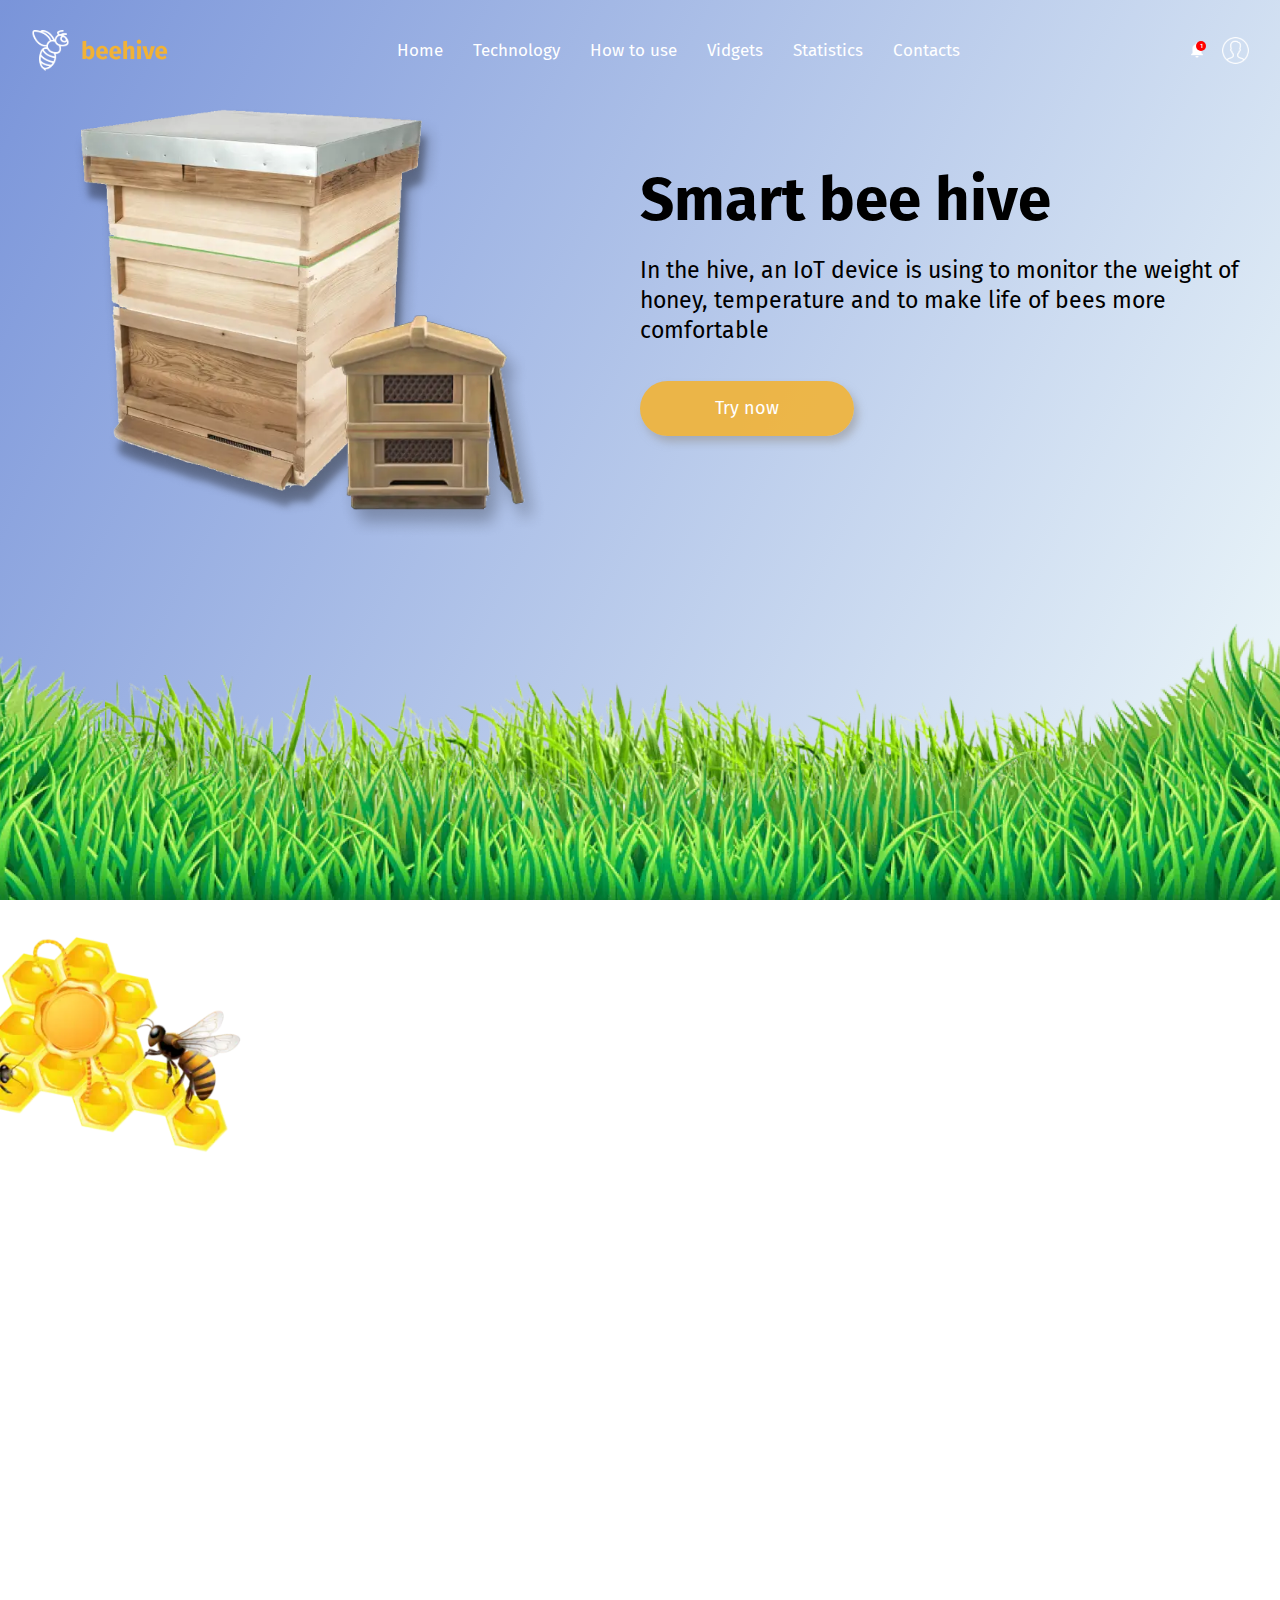
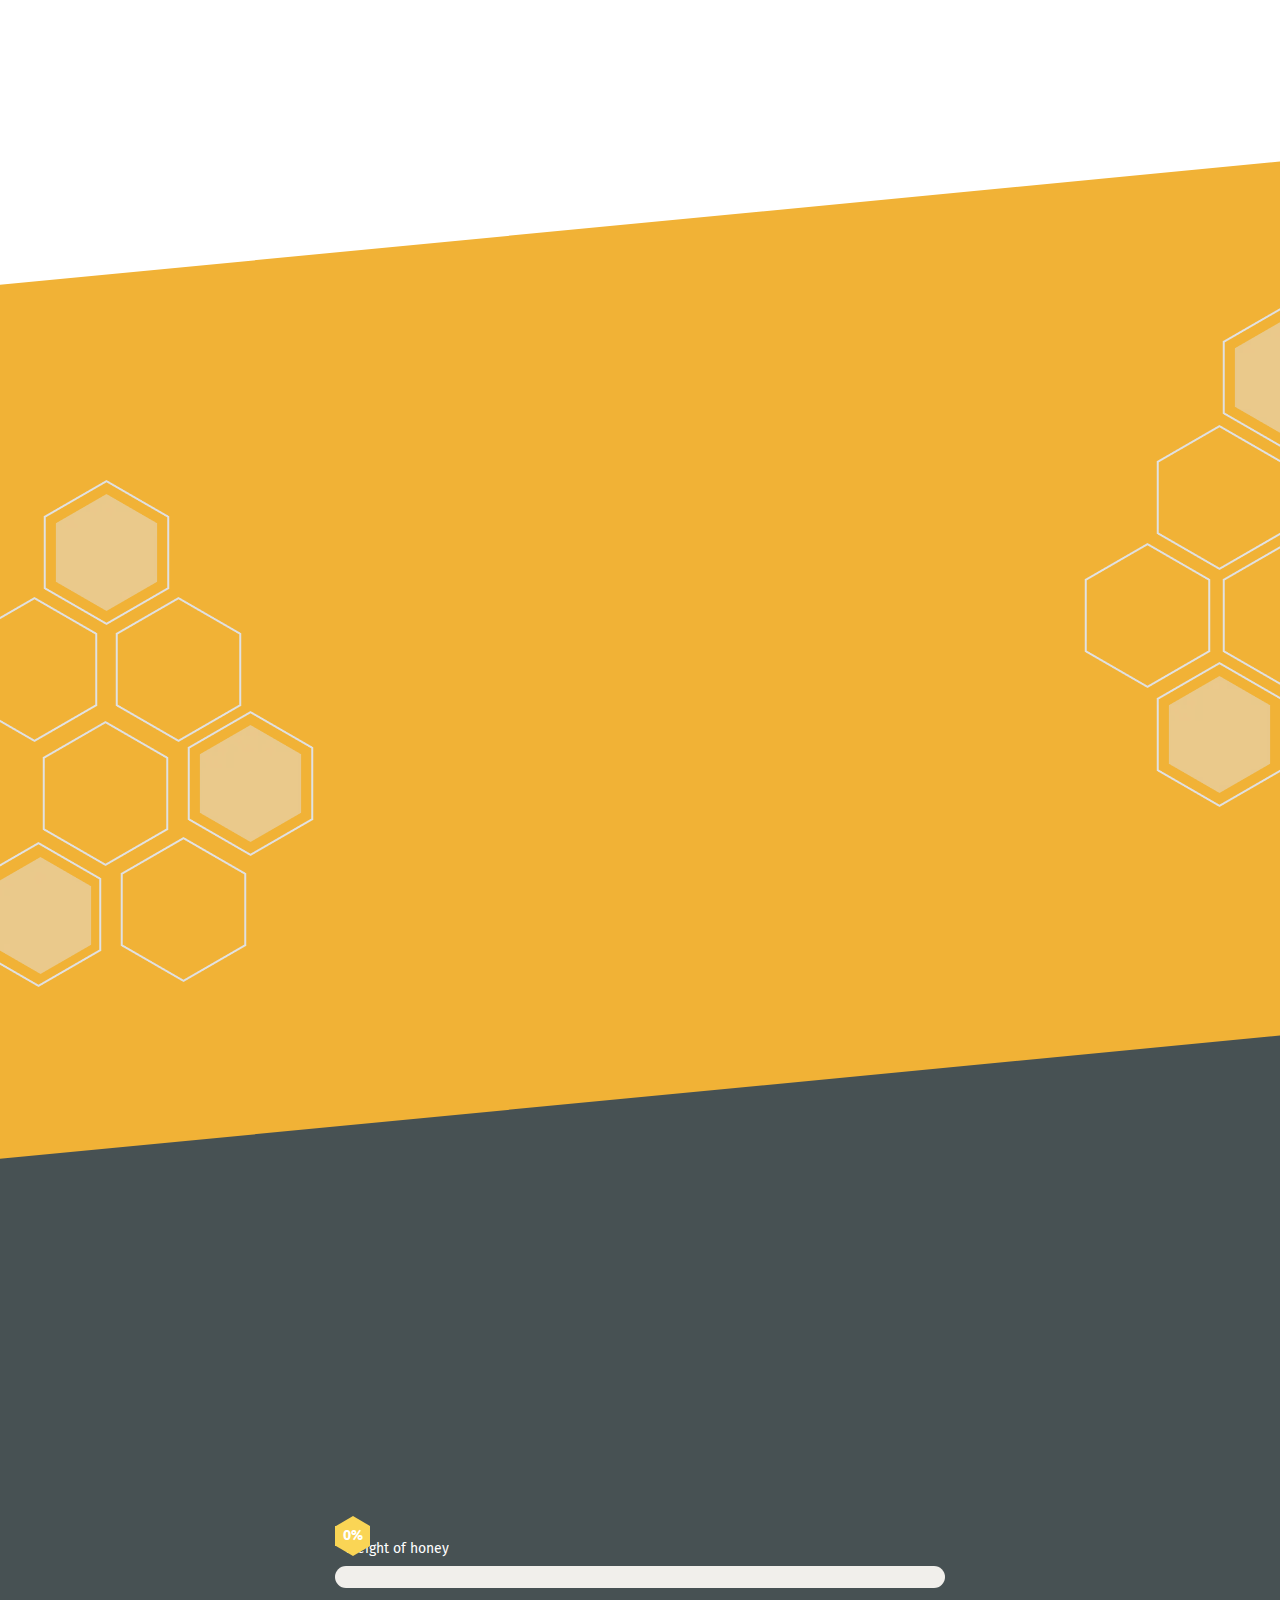
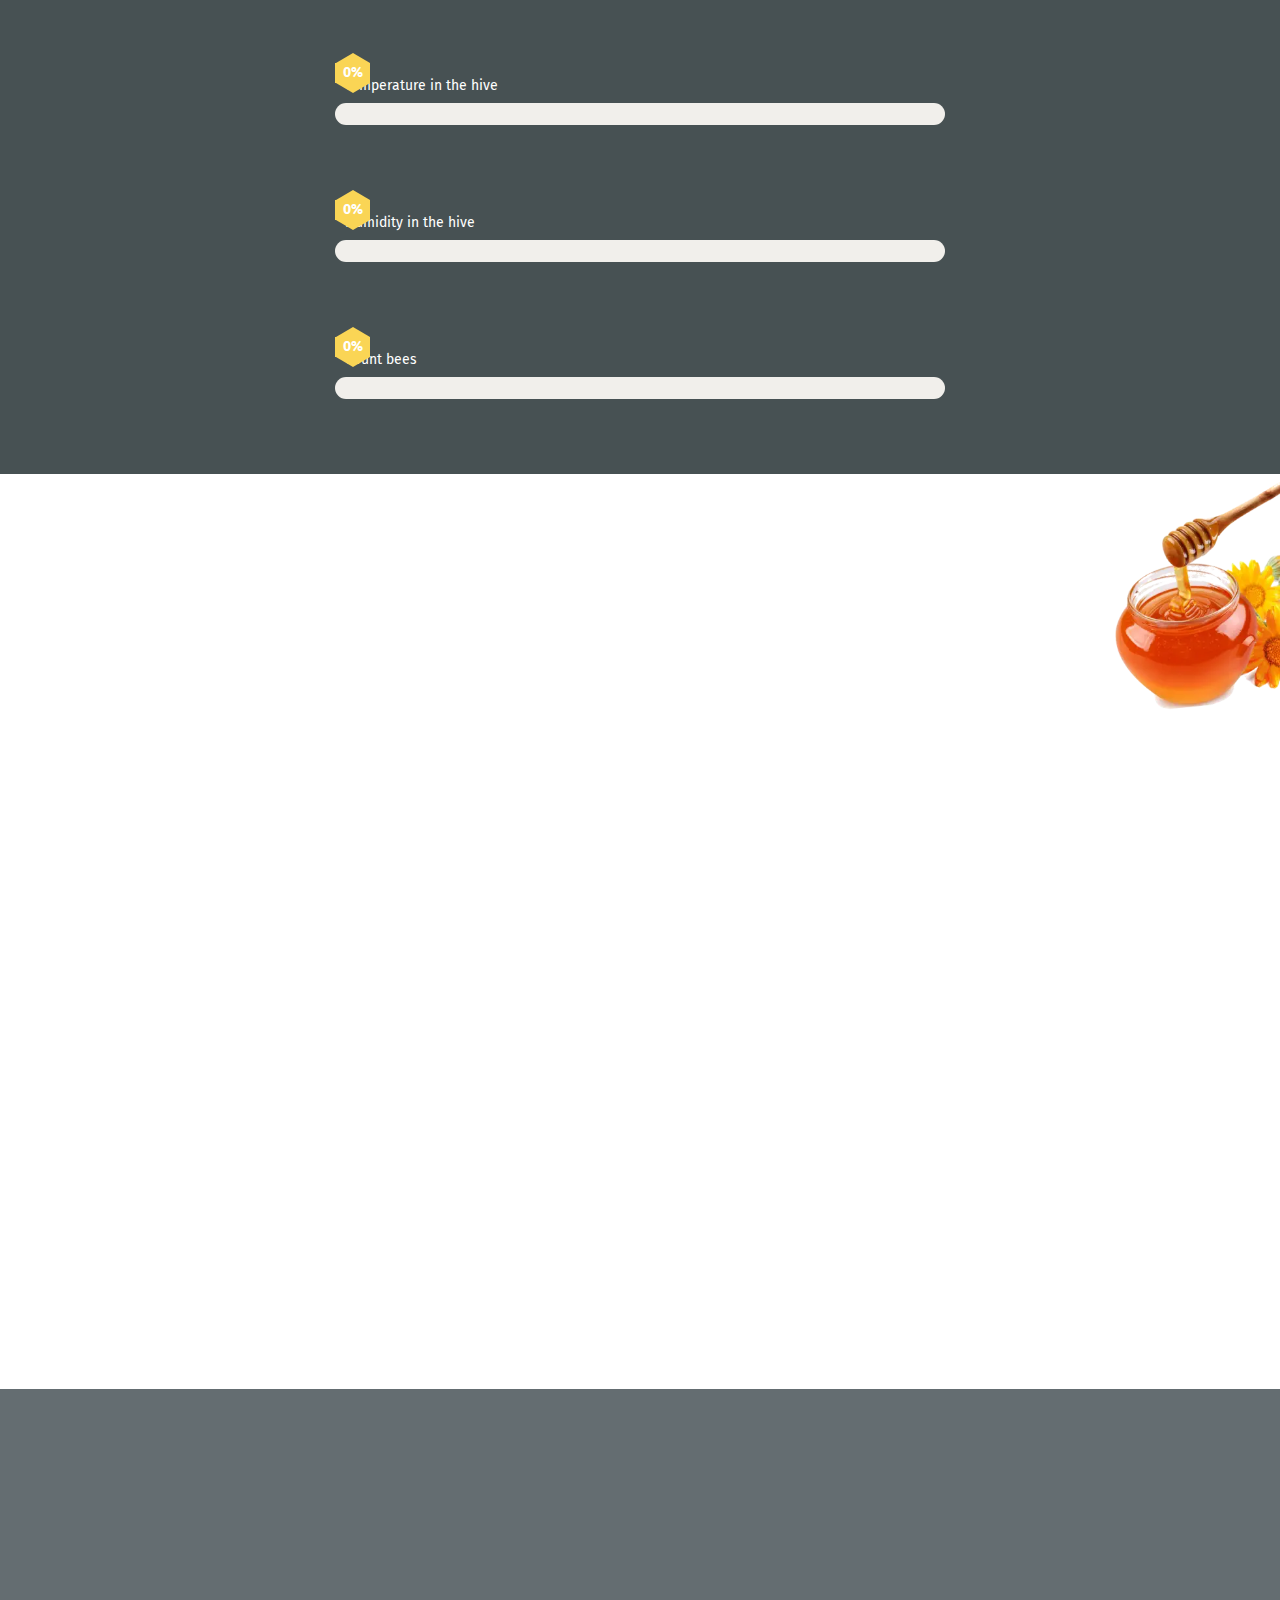
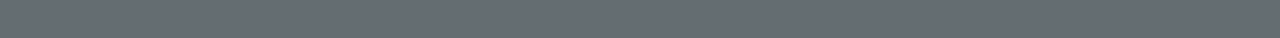
==== index.html @ 46df4667 "Add files via upload" ====
<!DOCTYPE html>
<html lang="en">
<head>
    <!-- Заголовок та іконка сайту -->
    <title>SmartHive</title>
    <link rel="shortcut icon" type="image/png" href="img/icons/bee.svg">
    <!-- meta теги -->
    <meta charset="UTF-8">
    <meta http-equiv="X-UA-Compatible" content="IE=edge">
    <meta name="viewport" content="width=device-width, initial-scale=1.0">
    <!-- Підключаємо CSS -->
    <link rel="stylesheet" href="css/style.min.css">
</head>
<body>
    <!-- Оболонка -->
    <div class="wrapper">
        <!-- Перший блок (повноекранний) --> 
        <main class="fullscreen">
            <div class="fullscreen__body -anim-items -anim-no-hide">
                <!-- Хедер -->
                <header class="fullscreen__header header -anim-bottom">
                        <div class="container">
                            <div class="header__row">
                                <!-- Логотип -->
                                <div class="header__logo">
                                    <a href="#"><picture><source srcset="img/icons/main_logo.svg" type="image/webp"><img src="img/icons/main_logo.svg" alt="Logo" class="header__img"></picture></a>
                                </div>
                                <div class="header__menu menu">
                                    <!-- Іконка бургера -->
                                    <div class="menu__icon">
                                        <span></span>
                                    </div>
                                    <!-- Меню -->
                                    <nav class="menu__body">
                                        <ul class="menu__list">
                                            <li><a data-goto=".fullscreen" href="#" class="menu__link">Home</a></li>
                                            <li><a data-goto=".slider" href="#" class="menu__link">Technology</a></li>
                                            <li><a data-goto=".using" href="#" class="menu__link">How to use</a></li>
                                            <li><a data-goto=".vidgets" href="#" class="menu__link">Vidgets</a></li>
                                            <li><a data-goto=".statistics" href="#" class="menu__link">Statistics</a></li>
                                            <li><a data-goto=".footer" href="#" class="menu__link">Contacts </a></li>
                                        </ul> 
                                    </nav>
                                    <!-- Заголовок меню -->
                                    <div class="menu__title">Menu</div>
                                </div>
                                <!-- Іконки -->
                                <div class="header__icons">
                                    <a href="#" class="header__icon -notify"><img src="img/icons/notify.svg" alt="Notify"></a>
                                    <a href="#"  class="header__icon -profile"><img src="img/icons/profile.svg" alt="Profile"></a>
                                    <div class="header__popup popup-header">
                                        <div class="popup-header__body">
                                            <!-- <div class="popup-header__text">You have succesfully logged in</div>
                                            <div class="popup-header__text">You have succesfully logged in</div> -->
                                            <div class="popup-header__text"> You haven't logged in yet</div>                  
                                        </div>
                                    </div>
                                    <div class="header__popup popup-profile">
                                        <div class="popup-profile__body">
                                            <div class="popup-profile__text"><a href="signin.html" target="_blank" class="popup-profile__link">Log in</a></div>
                                            <div class="popup-profile__text"><a href="signup.html" target="_blank" class="popup-profile__link">Sign up</a></div>
                                            <!-- <div class="popup-profile__text"><a href="/smartbeehive/exit.php" class="popup-profile__link">Log out</a></div> -->
                                        </div>
                                    </div>
                                </div>
                            </div>
                        </div>
                </header>
                <!-- Контент -->
                 <div class="fullscreen__main -anim-items -anim-no-hide"> 
                    <!-- Зображення -->
                    <div class="fullscreen__hive -anim-left">
                        <div class="fullscreen__img img">
                            <picture><source srcset="img/hive.webp" type="image/webp"><img src="img/hive.png" alt="Hive"></picture>                       
                        </div>
                    </div>
                    <!-- Текст -->
                    <div class="fullscreen__content -anim-right">
                        <h1 class="fullscreen__title">Smart bee hive</h1>
                        <div class="fullscreen__sub-title">In the hive, an IoT device is using to monitor the weight of honey, temperature and to make life of bees more comfortable</div>
                        <a data-goto=".vidgets" href="#" class="fullscreen__button btn">Try now</a>
                    </div>
                </div>
            </div>
            <!-- Паралакс -->
            <div class="fullscreen__parallax-images parallax">
                <div class="parallax__item">
                   <div class="parallax__big-grass"></div> 
                </div>
                <div class="parallax__item">
                    <div class="parallax__small-grass"></div> 
                 </div>
            </div> 
        </main>

        <!-- Секція зі слайдером --> 
        <section class="slider">
            <div class="slider__container container">
                <div class="slider__body -anim-items -anim-no-hide">
                    <!-- Заголовок -->
                    <h2 class="slider__main-title title -anim-bottom">Technology</h2>
                    <div class="slider__upper-text -anim-sub-bottom">An IoT device consists of a coupe of components. Each of them has its own construction and its own function. You can look at them and found out about them more on the slides below:</div>
                    <!-- Слайдер -->
                    <div class="slider__swiper swiper -anim-left">
                        <div class="slider__wrapper swiper-wrapper" aria-live="polite">
                            <!-- Слайд -->
                            <div class="slider__slide swiper-slide">
                                <div class="slider__img">
                                    <picture><source srcset="img/components/component_1.webp" type="image/webp"><img src="img/components/component_1.png" alt="component_1"></picture>
                                </div>
                                <div class="slider__title">DHT22 temperature and humidity sensor</div>
                                <div class="slider__text">In this way we will be able to: control the swarm and its possible escape, the attack of enemy insects, the possibility of fire and drought in the area. <br> Measurement humidity range: 0-100% <br> Measurement temperature range: 0 to 50°C</div>
                            </div>
                            <!-- Слайд -->
                            <div class="slider__slide swiper-slide">
                                <div class="slider__img">
                                    <picture><source srcset="img/components/component_2.webp" type="image/webp"><img src="img/components/component_2.png" alt="component_2"></picture>                                </div>
                                <div class="slider__title">BMP180 barometric pressure sensor</div>
                                <div class="slider__text">BMP180 is a high precision sensor senses barometric pressure and provides that information in digital output.
                                  <br>  Measurement range: 300 - 1100 GPa
                                  <br>  Measurement temperature range:-40 to +85°C</div>
                            </div>
                            <!-- Слайд -->
                            <div class="slider__slide swiper-slide">
                                <div class="slider__img">
                                    <picture><source srcset="img/components/component_3.webp" type="image/webp"><img src="img/components/component_3.png" alt="component_3"></picture>                                </div>
                                <div class="slider__title">MQ135 Gas sensor</div>
                                <div class="slider__text">MQ135 gas sensor has high sensitivity to ammonia gas, sulfide, benzene series steam, also can monitor smoke and other toxic gases well. It can detect kinds of toxic gases and is a kind of low-cost sensor for kinds of applications.</div>
                            </div>
                            <!-- Слайд -->
                            <div class="slider__slide swiper-slide">
                                <div class="slider__img">
                                    <picture><source srcset="img/components/component_4.webp" type="image/webp"><img src="img/components/component_4.png" alt="component_4"></picture>                                </div>
                                <div class="slider__title">NodeMCU V2 ESP8266</div>
                                <div class="slider__text">ESP8266-based platform for creating various Internet of Things (IoT) devices. The module is able to send and receive information via Wi-Fi.Used when placing the hive near the house to increase comfort when interacting with the hive.</div>
                            </div>
                            <!-- Слайд -->
                            <div class="slider__slide swiper-slide">
                                <div class="slider__img">
                                    <picture><source srcset="img/components/component_5.webp" type="image/webp"><img src="img/components/component_5.png" alt="component_5"></picture>                                </div>
                                <div class="slider__title">Arduino Uno</div>
                                <div class="slider__text">Arduino UNO is a low-cost, flexible, and easy-to-use programmable open-source microcontroller board. It's a brain of this device. It's used with the communication module.</div>
                            </div>
                            <!-- Слайд -->
                            <div class="slider__slide swiper-slide">
                                <div class="slider__img">
                                    <picture><source srcset="img/components/component_6.webp" type="image/webp"><img src="img/components/component_6.png" alt="component_6"></picture>                                </div>
                                <div class="slider__title">GSM,GPRS,GPS Shield SIM808</div>
                                <div class="slider__text">The module is used in places not available on the Wi-Fi network, the SIM900 communication module will be used for transmission to the data processing system.
                                    Values to determine the location of the moment of our hives and control their movement into theft.</div>
                            </div>
                            <!-- Слайд -->
                            <div class="slider__slide swiper-slide">
                                <div class="slider__img">
                                    <picture><source srcset="img/components/component_7.webp" type="image/webp"><img src="img/components/component_7.png" alt="component_7"></picture>                                </div>
                                <div class="slider__title">Weight sensor (strain gauge)</div>
                                <div class="slider__text">It measures up to 100 kg and is widely used in most weighing instruments.

                                    Designed to simplify interaction with the hive and increase productivity (determination of sufficiently collected honey)</div>
                            </div>                            
                        </div>
                        <!-- Кнопки навігації -->
                        <div class="slider__next swiper-button-next"></div>
                        <div class="slider__prev swiper-button-prev"></div>
                        <!-- Пагінація -->
                        <div class="slider__pagination swiper-pagination"></div>
                    </div>
                </div>
            </div>
            <!-- Декоративне зображення -->
            <div class="slider__decor"></div>
        </section>

        <!-- Секція How to use з поп-апами -->
        <section class="using">
            <div class="container">
                <div class="using__body -anim-items -anim-no-hide">
                    <!-- Контент -->
                    <h2 class="using__title title -anim-bottom">How to use</h2>
                    <div class="using__text -anim-sub-bottom">These components are placed in different parts of hive. Just click on the pluses which placed on the picture of hive below. You'll know where the component takes place and how it works</div>
                    <!-- Зображення -->
                    <div class="using__hive img -anim-scale">
                        <!-- Картинка вулика -->
                        <picture><source srcset="img/beehive.webp" type="image/webp"><img src="img/beehive.png" alt="Bee hive"></picture>
                        <!-- Плюси над картинкою -->
                        <div class="using__img-button using__img-button-1"><a href="#popup-1" class="popup-link"><picture><source srcset="img/icons/plus.svg" type="image/webp"><img src="img/icons/plus.svg" alt="+"></picture></a></div>
                        <div class="using__img-button using__img-button-2"><a href="#popup-2" class="popup-link"><picture><source srcset="img/icons/plus.svg" type="image/webp"><img src="img/icons/plus.svg" alt="+"></picture></a></div>
                        <div class="using__img-button using__img-button-3"><a href="#popup-3" class="popup-link"><picture><source srcset="img/icons/plus.svg" type="image/webp"><img src="img/icons/plus.svg" alt="+"></picture></a></div>
                        <div class="using__img-button using__img-button-4"><a href="#popup-4" class="popup-link"><picture><source srcset="img/icons/plus.svg" type="image/webp"><img src="img/icons/plus.svg" alt="+"></picture></a></div>
                        <div class="using__img-button using__img-button-5"><a href="#popup-5" class="popup-link"><picture><source srcset="img/icons/plus.svg" type="image/webp"><img src="img/icons/plus.svg" alt="+"></picture></a></div>
                        <div class="using__img-button using__img-button-6"><a href="#popup-6" class="popup-link"><picture><source srcset="img/icons/plus.svg" type="image/webp"><img src="img/icons/plus.svg" alt="+"></picture></a></div>
                        <div class="using__img-button using__img-button-7"><a href="#popup-7" class="popup-link"><picture><source srcset="img/icons/plus.svg" type="image/webp"><img src="img/icons/plus.svg" alt="+"></picture></a></div>
                    </div>
                    <!-- Поп-ап 1 -->
                    <div id="popup-1" class="popup popup-1">
                        <div class="popup__body">
                            <div class="popup__content">
                                <a href="" class="popup__close close-popup"></a>
                                <div class="popup__img"><picture><source srcset="img/components/component_1.webp" type="image/webp"><img src="img/components/component_1.png" alt="component_1"></picture> </div>
                                <div class="popup__main">
                                    <div class="popup__title">DHT22 temperature and humidity sensor</div>
                                    <div class="popup__sub-title">In this way we will be able to: control the swarm and its possible escape, the attack of enemy insects, the possibility of fire and drought in the area. <br> Measurement humidity range: 0-100% <br> Measurement temperature range: 0 to 50°C</div>
                                </div>
                                <a href="" class="popup__button btn close-popup">OK</a>
                            </div>
                        </div>
                    </div>
                    <!-- Поп-ап 2 -->
                    <div id="popup-2" class="popup popup-2">
                        <div class="popup__body">
                            <div class="popup__content">
                                <a href="" class="popup__close close-popup"></a>
                                <div class="popup__img"><picture><source srcset="img/components/component_2.webp" type="image/webp"><img src="img/components/component_2.png" alt="component_2"></picture> </div>
                                <div class="popup__main">
                                    <div class="popup__title">BMP180 barometric pressure sensor</div>
                                    <div class="popup__sub-title">BMP180 is a high precision sensor senses barometric pressure and provides that information in digital output.
                                        <br>  Measurement range: 300 - 1100 GPa
                                        <br>  Measurement temperature range:-40 to +85°C</div>
                                </div>
                                <a href="" class="popup__button btn close-popup">OK</a>
                            </div>
                        </div>
                    </div>
                    <!-- Поп-ап 3 -->
                    <div id="popup-3" class="popup popup-2">
                        <div class="popup__body">
                            <div class="popup__content">
                                <a href="" class="popup__close close-popup"></a>
                                <div class="popup__img"><picture><source srcset="img/components/component_3.webp" type="image/webp"><img src="img/components/component_3.png" alt="component_3"></picture> </div>
                                <div class="popup__main">
                                    <div class="popup__title">MQ135 Gas sensor</div>
                                    <div class="popup__sub-title">MQ135 gas sensor has high sensitivity to ammonia gas, sulfide, benzene series steam, also can monitor smoke and other toxic gases well. It can detect kinds of toxic gases and is a kind of low-cost sensor for kinds of applications.</div>
                                </div>
                                <a href="" class="popup__button btn close-popup">OK</a>
                            </div>
                        </div>
                    </div>
                    <!-- Поп-ап 4 -->
                    <div id="popup-4" class="popup popup-4">
                        <div class="popup__body">
                            <div class="popup__content">
                                <a href="" class="popup__close close-popup"></a>
                                <div class="popup__img"><picture><source srcset="img/components/component_4.webp" type="image/webp"><img src="img/components/component_3.png" alt="component_4"></picture> </div>
                                <div class="popup__main">
                                    <div class="popup__title">NodeMCU V2 ESP8266</div>
                                    <div class="popup__sub-title">ESP8266-based platform for creating various Internet of Things (IoT) devices. The module is able to send and receive information via Wi-Fi.Used when placing the hive near the house to increase comfort when interacting with the hive.</div>
                                </div>
                                <a href="" class="popup__button btn close-popup">OK</a>
                            </div>
                        </div>
                    </div>
                    <!-- Поп-ап 5 -->
                    <div id="popup-5" class="popup popup-5">
                        <div class="popup__body">
                            <div class="popup__content">
                                <a href="" class="popup__close close-popup"></a>
                                <div class="popup__img"><picture><source srcset="img/components/component_5.webp" type="image/webp"><img src="img/components/component_5.png" alt="component_5"></picture> </div>
                                <div class="popup__main">
                                    <div class="popup__title">Arduino Uno</div>
                                    <div class="popup__sub-title">Arduino UNO is a low-cost, flexible, and easy-to-use programmable open-source microcontroller board. It's a brain of this device. It's used with the communication module.</div>
                                </div>
                                <a href="" class="popup__button btn close-popup">OK</a>
                            </div>
                        </div>
                    </div>
                    <!-- Поп-ап 6 -->
                    <div id="popup-6" class="popup popup-6">
                        <div class="popup__body">
                            <div class="popup__content">
                                <a href="" class="popup__close close-popup"></a>
                                <div class="popup__img"><picture><source srcset="img/components/component_6.webp" type="image/webp"><img src="img/components/component_6.png" alt="component_6"></picture> </div>
                                <div class="popup__main">
                                    <div class="popup__title">GSM,GPRS,GPS Shield SIM808</div>
                                    <div class="popup__sub-title">The module is used in places not available on the Wi-Fi network, the SIM900 communication module will be used for transmission to the data processing system.
                                        Values to determine the location of the moment of our hives and control their movement into theft.</div>
                                </div>
                                <a href="" class="popup__button btn close-popup">OK</a>
                            </div>
                        </div>
                    </div>
                    <!-- Поп-ап 6 -->
                    <div id="popup-7" class="popup popup-7">
                        <div class="popup__body">
                            <div class="popup__content">
                                <a href="" class="popup__close close-popup"></a>
                                <div class="popup__img"><picture><source srcset="img/components/component_7.webp" type="image/webp"><img src="img/components/component_7.png" alt="component_7"></picture> </div>
                                <div class="popup__main">
                                    <div class="popup__title">Weight sensor (strain gauge)</div>
                                    <div class="popup__sub-title">It measures up to 100 kg and is widely used in most weighing instruments.
                                        Designed to simplify interaction with the hive and increase productivity (determination of sufficiently collected honey)</div>
                                </div>
                                <a href="" class="popup__button btn close-popup">OK</a>
                            </div>
                        </div>
                    </div>                  
                </div>
                <!-- Задній фон -->
                <div class="back"></div>
                <!-- Декоративні зображення -->
                <div class="using__decor"></div>
            </div>
        </section>

        <!-- Секція Vidgets з прогрес барами -->
        <section class="vidgets">
            <div class="container">
              <div class="vidgets__body -anim-items -anim-no-hide">
                <!-- Заголовок -->
                <div class="vidgets__title title -anim-bottom">Vidgets</div> 
                <!-- Текст -->           
                <div class="vidgets__text -anim-sub-bottom">You can know more about you hive. Just look at bars below and you'll found out how much honey there is, what the temperature inside, what the humidity level is in the hive and how many bees are inside. In other words, you'll manage to know the condition in beehive.</div>
                <div class="vidgets__content">
                  <div class="vidgets__select select -anim-sub-bottom">
                    <div class="select__header">
                      <div class="select__hive">
                        <img src="img/icons/mini_hive.svg" alt="#">
                      </div>
                      <span class="select__current">Choose your hive</span>
                      <div class="select__icon"></div>
                    </div>
                    <div class="select__body ">
                      <div class="select__item">Hive 1(#58OR01)</div>
                      <div class="select__item">Hive 2(#58OR02)</div>
                      <div class="select__item">Hive 3(#58OR03)</div>
                      <!-- <div class="select__item">+ add the hive</div> -->
                    </div>
                  </div>
                  <!-- Прогрес бари -->
                  <div class="vidgets__bars">
                    <!-- Прогрес бар -->
                    <div class="vidgets__bar">
                        <div class="vidgets__name">Weight of honey</div>
                        <div class="vidgets__pointer">0%</div>
                        <div class="vidgets__progressbar">
                            <div data-procent="84" class="vidgets__progress"></div>
                        </div>
                    </div>
                    <!-- Прогрес бар -->
                    <div class="vidgets__bar">
                      <div class="vidgets__name">Temperature in the hive</div>
                      <div class="vidgets__pointer">0%</div>
                      <div class="vidgets__progressbar">
                        <div data-procent="80" class="vidgets__progress"></div>
                      </div>
                    </div>
                    <!-- Прогрес бар -->
                    <div class="vidgets__bar">
                      <div class="vidgets__name">Humidity in the hive</div>
                      <div class="vidgets__pointer">0%</div>
                      <div class="vidgets__progressbar">
                        <div data-procent="76" class="vidgets__progress"></div>
                      </div>
                    </div>
                    <!-- Прогрес бар -->
                    <div class="vidgets__bar">
                      <div class="vidgets__name">Count bees</div>
                      <div class="vidgets__pointer">0%</div>
                      <div class="vidgets__progressbar">
                        <div data-procent="79" class="vidgets__progress"></div>
                      </div>
                    </div>
                  </div>
                </div>
                <!-- Задній фон -->
                <div class="v-back"></div>
              </div>
            </div>
        </section>
        <!-- Секція статистики -->
        <section class="statistics">
            <div class="statistics__container container">
                <div class="statistics__body -anim-items -anim-no-hide">
                    <!-- Заголовок -->
                    <div class="statistics__title title -anim-bottom">Statistics</div>
                    <!-- Текст -->
                    <div class="statistics__text -anim-sub-bottom">You have an ability to detaily learn the situation inside smart hive. There are some diagrams. They'll give you an information about 4 condition for last week.</div>
                    <!-- Статистика -->
                    <div class="statistics__tabs tabs -anim-left">
                        <!-- Заголовки табів -->
                        <nav class="tabs__items">
                            <a href="#tab_1" class="tabs__item">Weight Statistics</a>
                            <a href="#tab_2" class="tabs__item">Temperature Statistics</a>
                            <a href="#tab_3" class="tabs__item">Humidity Statistics</a>
                            <a href="#tab_4" class="tabs__item">Count Statistics</a>
                        </nav>
                        <!-- Таби -->
                        <div class="tabs__body">
                            <!-- Таб з діаграмою -->
                            <div id="tab_1" class="tabs__content">
                                <canvas ref="chart" id="chart-weight"></canvas>
                            </div>
                            <!-- Таб з діаграмою -->
                            <div id="tab_2" class="tabs__content">
                                <canvas ref="chart" id="chart-temperature"></canvas>
                            </div>
                            <!-- Таб з діаграмою -->
                            <div id="tab_3" class="tabs__content">
                                <canvas ref="chart" id="chart-humidity"></canvas>
                            </div>
                            <!-- Таб з діаграмою -->
                            <div id="tab_4" class="tabs__content">
                                <canvas ref="chart" id="chart-count"></canvas>
                            </div>
                        </div>
                    </div>
                </div>
                <div class="statistics__decor"></div>
            </div>
        </section >
        <!-- Футер -->
        <footer class="footer">
            <div class="container">
                <div class="footer__body -anim-items -anim-no-hide">
                    <!-- Логотип -->
                    <div class="footer__logo -anim-left">
                        <a href="#"><picture><source srcset="img/icons/footer__logo.svg" type="image/webp"><img src="img/icons/footer__logo.svg" alt="logo"></picture></a>
                    </div>
                    <!-- Текст -->
                    <div class="footer__contacts -anim-items -anim-no-hide">
                        <div class="footer__text -anim-left">
                            <p>Developed by Panteleimon Varshavskiy</p>
                            <p>2021-2022 | All rights reserved</p>
                        </div>
                        <!-- Контакти -->
                        <div class="footer__links -anim-right">
                            <div class="footer__caption">Contact us:</div>
                            <div class="footer__icons">
                                <a href="#"><picture><source srcset="img/icons/facebook.svg" type="image/webp"><img src="img/icons/facebook.svg" alt="facebook"></picture></a>
                                <a href="mailto:beehive.guscoll@gmail.com"><img src="img/icons/mail.svg" alt="mail"></a>
                                <a href="#"><picture><source srcset="img/icons/instagram.svg" type="image/webp"><img src="img/icons/instagram.svg" alt="instagram"></picture></a>
                                <a href="#"><picture><source srcset="img/icons/linkedin.svg" type="image/webp"><img src="img/icons/linkedin.svg" alt="linkedin"></picture></a>
                            </div>
                        </div>
                    </div>
                </div>
            </div>
        </footer>
        <!-- Кнопка угору -->
        <a data-goto=".fullscreen" href="#" class="up-button"><div></div></a>
    </div>

    <!-- Підключаємо Swiper -->
    <script src="js/swiper.min.js"></script>    
    
    <!-- Підключаємо Chart js -->
    <script src="js/chart.min.js"></script>
    
    <!-- Підключаємо Java Script -->
    <script src="js/script.min.js"></script>
</body>
</html>
---- css/style.min.css ----
@charset "UTF-8";*{padding:0;margin:0;border:0}*,:after,:before{-webkit-box-sizing:border-box;box-sizing:border-box}:active,:focus{outline:0}a:active,a:focus{outline:0}aside,footer,header,nav{display:block}body,html{height:100%;width:100%;font-size:100%;line-height:1;font-size:14px;-ms-text-size-adjust:100%;-moz-text-size-adjust:100%;-webkit-text-size-adjust:100%}button,input,textarea{font-family:inherit}input::-ms-clear{display:none}button{cursor:pointer}button::-moz-focus-inner{padding:0;border:0}a,a:visited{text-decoration:none}a:hover{text-decoration:none}ul li{list-style:none}img{vertical-align:top}h1,h2,h3,h4,h5,h6{font-size:inherit;font-weight:400}.-anim-bottom{-webkit-transform:translate(0,120%);-ms-transform:translate(0,120%);transform:translate(0,120%);opacity:0;-webkit-transition:all .8s ease 0s;-o-transition:all .8s ease 0s;transition:all .8s ease 0s}.-active .-anim-bottom,.-anim-bottom.-active{opacity:1;-webkit-transform:translate(0,0);-ms-transform:translate(0,0);transform:translate(0,0)}.-anim-sub-bottom{-webkit-transform:translate(0,120%);-ms-transform:translate(0,120%);transform:translate(0,120%);opacity:0;-webkit-transition:all .8s ease .3s;-o-transition:all .8s ease .3s;transition:all .8s ease .3s}.-active .-anim-sub-bottom,.-anim-sub-bottom.-active{opacity:1;-webkit-transform:translate(0,0);-ms-transform:translate(0,0);transform:translate(0,0)}.-anim-right{-webkit-transform:translate(120%,0);-ms-transform:translate(120%,0);transform:translate(120%,0);opacity:0;-webkit-transition:all .8s ease 0s;-o-transition:all .8s ease 0s;transition:all .8s ease 0s}.-active .-anim-right,.-anim-right.-active{opacity:1;-webkit-transform:translate(0,0);-ms-transform:translate(0,0);transform:translate(0,0)}.-anim-left{-webkit-transform:translate(-120%,0);-ms-transform:translate(-120%,0);transform:translate(-120%,0);opacity:0;-webkit-transition:all .8s ease 0s;-o-transition:all .8s ease 0s;transition:all .8s ease 0s}.-active .-anim-left,.-anim-left.-active{opacity:1;-webkit-transform:translate(0,0);-ms-transform:translate(0,0);transform:translate(0,0)}.-anim-scale{-webkit-transform:scale(0);-ms-transform:scale(0);transform:scale(0);-webkit-transition:all .8s ease 0s;-o-transition:all .8s ease 0s;transition:all .8s ease 0s}.-active .-anim-scale,.-anim-scale.-active{-webkit-transform:scale(1);-ms-transform:scale(1);transform:scale(1)}@font-face{font-family:Roboto;font-display:swap;src:url(../fonts/Roboto-Regular.woff) format("woff"),url(../fonts/Roboto-Regular.woff2) format("woff2");font-weight:400;font-style:normal}@font-face{font-family:"Fira Sans";font-display:swap;src:url(../fonts/FiraSans-Bold.woff) format("woff"),url(../fonts/FiraSans-Bold.woff2) format("woff2");font-weight:700;font-style:normal}@font-face{font-family:Roboto;font-display:swap;src:url(../fonts/Roboto-Bold.woff) format("woff"),url(../fonts/Roboto-Bold.woff2) format("woff2");font-weight:700;font-style:normal}@font-face{font-family:"Fira Sans";font-display:swap;src:url(../fonts/FiraSans-Regular.woff) format("woff"),url(../fonts/FiraSans-Regular.woff2) format("woff2");font-weight:400;font-style:normal}.statistics{position:relative;z-index:10;background-color:#fff}.statistics__container.container{max-width:1000px}.statistics__body{display:-webkit-box;display:-ms-flexbox;display:flex;-webkit-box-orient:vertical;-webkit-box-direction:normal;-ms-flex-direction:column;flex-direction:column;-webkit-box-align:center;-ms-flex-align:center;align-items:center;position:relative;z-index:3}.statistics__title{margin:50px 0 40px}.statistics__text{font-family:Roboto;font-size:18px;line-height:122.22222%;text-align:center;max-width:720px;margin-bottom:70px}.statistics__tabs{padding-bottom:70px}.tabs{width:100%}.tabs__items{display:-webkit-box;display:-ms-flexbox;display:flex;-webkit-box-align:center;-ms-flex-align:center;align-items:center;width:100%;position:relative;margin-bottom:70px;--underline-tab-width:0;--underline-tab-offset-x:0}.tabs__items::after{content:"";position:absolute;width:100%;height:2px;background:#e8e7e7;bottom:-50%}.tabs__items::before{z-index:7;content:"";position:absolute;width:var(--underline-tab-width);-webkit-transform:translateX(var(--underline-tab-offset-x));-ms-transform:translateX(var(--underline-tab-offset-x));transform:translateX(var(--underline-tab-offset-x));height:2px;background:#f1b236;bottom:-50%;-webkit-transition:all .3s ease 0s;-o-transition:all .3s ease 0s;transition:all .3s ease 0s}.tabs__item{-webkit-box-flex:0;-ms-flex:0 1 25%;flex:0 1 25%;font-family:Fira Sans;font-size:16px;line-height:118.75%;text-align:center;text-transform:uppercase;padding:0 2px;color:#3c3c3c;white-space:nowrap;text-align:center;overflow:hidden;-o-text-overflow:ellipsis;text-overflow:ellipsis}.tabs__body{height:500px}.tabs__content{height:500px;z-index:7;opacity:0;visibility:hidden;width:0;height:0%;-webkit-transition:all .3s ease 0s;-o-transition:all .3s ease 0s;transition:all .3s ease 0s;overflow:hidden}.tabs__content.--active{opacity:1;visibility:visible;width:100%;height:100%}.statistics__decor{position:absolute;width:100%;height:100%;top:0;right:0;pointer-events:none;background-image:url(../img/decor/honey.webp);background-position:top right;background-size:180px 240px;background-repeat:no-repeat}.footer{background-color:#646d71}.footer__body{display:-webkit-box;display:-ms-flexbox;display:flex;-webkit-box-orient:vertical;-webkit-box-direction:normal;-ms-flex-direction:column;flex-direction:column;margin:40px 0 30px}.footer__logo{margin-bottom:50px}.footer__contacts{display:-webkit-box;display:-ms-flexbox;display:flex}.footer__text{font-family:Fira Sans;font-size:16px;line-height:118.75%;color:#fff;-webkit-box-flex:1;-ms-flex:1 1 auto;flex:1 1 auto}.footer__text p{margin-bottom:10px}.footer__links{display:-webkit-box;display:-ms-flexbox;display:flex;-webkit-box-orient:vertical;-webkit-box-direction:normal;-ms-flex-direction:column;flex-direction:column}.footer__caption{font-family:Fira Sans;font-size:16px;line-height:118.75%;color:#fff;margin-bottom:15px}.footer__icons{display:-webkit-box;display:-ms-flexbox;display:flex;-webkit-box-pack:center;-ms-flex-pack:center;justify-content:center;-webkit-box-align:center;-ms-flex-align:center;align-items:center;-ms-flex-wrap:wrap;flex-wrap:wrap}.footer__icons img{margin:0 10px 0 0}.-signin{padding-top:10%}.form{min-height:100vh;min-width:100%;background:-o-linear-gradient(332.22deg,rgba(95,127,210,.83) .5%,rgba(219,241,244,.4648) 97.88%);background:linear-gradient(117.78deg,rgba(95,127,210,.83) .5%,rgba(219,241,244,.4648) 97.88%);display:-webkit-box;display:-ms-flexbox;display:flex;-webkit-box-pack:center;-ms-flex-pack:center;justify-content:center;padding-bottom:15%;position:relative}.form__body{max-width:550px;display:-webkit-box;display:-ms-flexbox;display:flex;-webkit-box-orient:vertical;-webkit-box-direction:normal;-ms-flex-direction:column;flex-direction:column;-webkit-box-align:center;-ms-flex-align:center;align-items:center;-webkit-box-pack:center;-ms-flex-pack:center;justify-content:center;margin:20px auto;padding:20px 40px;background:#fff;-webkit-box-shadow:0 5px 10px 2px rgba(34,60,80,.2);box-shadow:0 5px 10px 2px rgba(34,60,80,.2);border-radius:10px}.form__logo{margin-bottom:30px}.form__item{margin-bottom:35px;width:120%;position:relative}.form__item:nth-last-child(1){margin-bottom:70px}.form__label{pointer-events:none;position:absolute;top:0;left:0;font-family:Fira Sans;font-size:14px;line-height:114.28571%;color:rgba(19,39,67,.5);-webkit-transition:all .3s ease 0s;-o-transition:all .3s ease 0s;transition:all .3s ease 0s}.form__input{-webkit-box-flex:1;-ms-flex:1 1 auto;flex:1 1 auto;border-bottom:1px solid #132743;outline:0;font-family:Fira Sans;font-weight:700;font-size:14px;line-height:114.28571%;color:rgba(19,39,67,.5);padding:4px 0 8px 2px;-webkit-transition:all .3s ease 0s;-o-transition:all .3s ease 0s;transition:all .3s ease 0s;width:100%}.form__input:focus{border-bottom:1px solid #f49a23}.form .form__input:not(:-moz-placeholder-shown)~.form__label{top:-20px;opacity:.7}.form .form__input:not(:-ms-input-placeholder)~.form__label{top:-20px;opacity:.7}.form .form__input:not(:placeholder-shown)~.form__label,.form__input:focus~.form__label{top:-20px;opacity:.7}.form__button{padding:0 70px;margin-bottom:20px}.form__message{font-family:Fira Sans;font-weight:700;font-size:14px;line-height:114.28571%}.form__message span{padding:0 5px}.form__link{color:#ffcf01;-webkit-transition:all .3s ease 0s;-o-transition:all .3s ease 0s;transition:all .3s ease 0s}.form__link:hover{color:rgba(19,39,67,.75)}.form__text{font-family:Fira Sans;font-weight:700;font-size:14px;line-height:114.28571%;margin-bottom:27px;text-align:left}.form__grass{position:fixed;bottom:0;left:0;width:100%;height:50%;pointer-events:none;background:url(../img/parallax/big_grass.png) bottom center/cover no-repeat}body{width:100%;height:100%}body.lock{overflow:hidden}.wrapper{min-height:100vh;display:-webkit-box;display:-ms-flexbox;display:flex;-webkit-box-orient:vertical;-webkit-box-direction:normal;-ms-flex-direction:column;flex-direction:column;position:relative;overflow:hidden;min-width:100%}.container{max-width:1460px;margin:0 auto;padding:0 15px}::-webkit-scrollbar{width:16px}body._touch ::-webkit-scrollbar{width:0}::-webkit-scrollbar-track{background:#e5e5e5}::-webkit-scrollbar-thumb{background:#fad555;border-radius:10px;-webkit-transition:all .3s ease 0s;transition:all .3s ease 0s}::-webkit-scrollbar-thumb:hover{background:#ffcf01}.img img{max-width:100%}.title{position:relative;font-family:Fira Sans;font-style:normal;font-weight:700;font-size:43px;line-height:120.93023%}.title::after{content:'';position:absolute;bottom:-20%;left:0;width:100%;height:3px;background:#f1b236}.btn{display:-webkit-inline-box;display:-ms-inline-flexbox;display:inline-flex;-webkit-box-align:center;-ms-flex-align:center;align-items:center;-webkit-box-pack:center;-ms-flex-pack:center;justify-content:center;text-align:center;height:55px;position:relative;overflow:hidden;background:rgba(241,178,54,.9);-webkit-box-shadow:4px 6px 8px rgba(150,149,148,.58);box-shadow:4px 6px 8px rgba(150,149,148,.58);border-radius:50px;font-family:Fira Sans;font-style:normal;font-weight:400;font-size:18px;line-height:105.55556%;color:#fff;-webkit-transition:all .3s ease 0s;-o-transition:all .3s ease 0s;transition:all .3s ease 0s}.btn:hover{background:#aa7305}.btn:before{position:absolute;content:'';display:inline-block;top:-180px;left:0;width:30px;height:100%;background-color:#fff}.up-button{position:fixed;z-index:20;bottom:4%;right:-3%;width:38px;height:24px;margin-left:0;background-color:#fad555;opacity:0;visibility:hidden;-webkit-transition:all .8s ease 0s;-o-transition:all .8s ease 0s;transition:all .8s ease 0s}.up-button::before{content:'';position:absolute;top:-10px;border-left:19px solid transparent;border-right:19px solid transparent;border-bottom:10px solid #fad555}.up-button::after{content:'';position:absolute;bottom:-10px;border-left:19px solid transparent;border-right:19px solid transparent;border-top:10px solid #fad555}.up-button div{position:relative;width:100%;height:100%;-webkit-transition:all .3s ease 0s;-o-transition:all .3s ease 0s;transition:all .3s ease 0s}.up-button div::before{content:"";position:absolute;top:37%;left:9%;width:50%;height:3px;background:#000;-webkit-transform:rotate(-45deg);-ms-transform:rotate(-45deg);transform:rotate(-45deg);border-radius:2px;-webkit-transition:all .3s ease 0s;-o-transition:all .3s ease 0s;transition:all .3s ease 0s}.up-button div::after{content:"";position:absolute;top:37%;left:41%;width:50%;height:3px;background:#000;-webkit-transform:rotate(45deg);-ms-transform:rotate(45deg);transform:rotate(45deg);border-radius:2px;-webkit-transition:all .3s ease 0s;-o-transition:all .3s ease 0s;transition:all .3s ease 0s}.up-button:hover div::after,.up-button:hover div::before{background:#646d71}.up-button.active{opacity:.7;visibility:visible;right:2%}@-webkit-keyframes shadow{0%{-webkit-transform:scale(0) rotate(45deg);transform:scale(0) rotate(45deg);opacity:0}80%{-webkit-transform:scale(0) rotate(45deg);transform:scale(0) rotate(45deg);opacity:.5}81%{-webkit-transform:scale(4) rotate(45deg);transform:scale(4) rotate(45deg);opacity:1}100%{-webkit-transform:scale(50) rotate(45deg);transform:scale(50) rotate(45deg);opacity:0}}@keyframes shadow{0%{-webkit-transform:scale(0) rotate(45deg);transform:scale(0) rotate(45deg);opacity:0}80%{-webkit-transform:scale(0) rotate(45deg);transform:scale(0) rotate(45deg);opacity:.5}81%{-webkit-transform:scale(4) rotate(45deg);transform:scale(4) rotate(45deg);opacity:1}100%{-webkit-transform:scale(50) rotate(45deg);transform:scale(50) rotate(45deg);opacity:0}}@-webkit-keyframes levitation{0%{-webkit-transform:translateY(0);transform:translateY(0)}100%{-webkit-transform:translateY(-5%);transform:translateY(-5%)}}@keyframes levitation{0%{-webkit-transform:translateY(0);transform:translateY(0)}100%{-webkit-transform:translateY(-5%);transform:translateY(-5%)}}.header{position:relative;z-index:10}.header__row{display:-webkit-box;display:-ms-flexbox;display:flex;-webkit-box-align:center;-ms-flex-align:center;align-items:center;-webkit-box-pack:justify;-ms-flex-pack:justify;justify-content:space-between;height:90px;padding-top:10px}.header__logo{position:relative;z-index:5}.header__icons{display:-webkit-box;display:-ms-flexbox;display:flex;-webkit-box-align:center;-ms-flex-align:center;align-items:center;z-index:4}.-notify{margin-right:15px;position:relative}.popup-header__body._active{visibility:visible;opacity:1;pointer-events:all}.-notify::after{content:"1";position:absolute;top:0;right:0;width:10px;height:10px;border-radius:50%;background:red;font-family:Roboto;font-weight:700;font-size:6px;line-height:10px;display:-webkit-box;display:-ms-flexbox;display:flex;-webkit-box-align:center;-ms-flex-align:center;align-items:center;-webkit-box-pack:center;-ms-flex-pack:center;justify-content:center;text-align:center;color:#fff}.popup-header{position:relative}.popup-header__body{position:absolute;top:15px;right:40px;overflow-x:hidden;overflow-y:auto;max-height:300px;min-width:300px;background:#f0f8ff;padding:10px 15px 10px 35px;border-radius:5px;-webkit-box-shadow:4px 6px 8px rgba(150,149,148,.58);box-shadow:4px 6px 8px rgba(150,149,148,.58);visibility:hidden;opacity:0;pointer-events:none;-webkit-transition:all .3s ease 0s;-o-transition:all .3s ease 0s;transition:all .3s ease 0s}.popup-header__body:hover{visibility:visible;opacity:1;pointer-events:all}.popup-header__text{display:-webkit-box;display:-ms-flexbox;display:flex;-webkit-box-align:center;-ms-flex-align:center;align-items:center;font-family:Fira Sans;font-style:normal;font-weight:400;font-size:18px;line-height:105.55556%;position:relative;margin-bottom:10px;min-height:32px}.popup-header__text::before{content:"";position:absolute;top:3px;left:-27px;width:100%;height:100%;background:url(../img/icons/polygon_20.svg) 0 0/22px 25px no-repeat;pointer-events:none}.popup-header__text::after{content:"";position:absolute;bottom:-5px;left:-10%;width:110%;height:2px;border-radius:2px;background:rgba(150,149,148,.58)}.popup-header__text:nth-last-child(1)::after{height:0}.popup-header__text:nth-last-child(1){margin-bottom:0}.popup-profile{position:relative}.popup-profile__body{position:absolute;top:17px;right:0;overflow-x:hidden;overflow-y:auto;max-height:300px;min-width:100px;background:#f0f8ff;padding:10px 5px 10px 32px;border-radius:5px;-webkit-box-shadow:4px 6px 8px rgba(150,149,148,.58);box-shadow:4px 6px 8px rgba(150,149,148,.58);visibility:hidden;opacity:0;pointer-events:none;-webkit-transition:all .3s ease 0s;-o-transition:all .3s ease 0s;transition:all .3s ease 0s}.popup-profile__body:hover{visibility:visible;opacity:1;pointer-events:all}.popup-profile__text{display:-webkit-box;display:-ms-flexbox;display:flex;-webkit-box-align:center;-ms-flex-align:center;align-items:center;position:relative;margin-bottom:5px;min-height:32px}.popup-profile__text::before{content:"";position:absolute;top:3px;left:-27px;width:100%;height:100%;background:url(../img/icons/polygon_20.svg) 0 0/22px 25px no-repeat;pointer-events:none}.popup-profile__link{font-family:Fira Sans;font-size:18px;line-height:105.55556%;color:#000}.popup-profile__link:hover{color:#666}.popup-profile__body._active{visibility:visible;opacity:1;pointer-events:all}.menu__icon{display:none;z-index:15}.menu__list{position:relative}.menu__title{display:none;font-family:Fira Sans;font-size:35px;line-height:100%;color:#000;position:absolute;top:0;left:110%;width:144%;height:70px;z-index:12;padding-right:10%;background:#f1b236;-webkit-transition:all .5s ease 0s;-o-transition:all .5s ease 0s;transition:all .5s ease 0s}.menu__title.-active{left:-5%}.menu__link{padding:5px 15px;-webkit-transition:all .3s ease 0s;-o-transition:all .3s ease 0s;transition:all .3s ease 0s;font-family:Fira Sans;font-style:normal;font-weight:400;font-size:17px;line-height:100%;color:#fff}.fullscreen{position:relative;height:100vh;width:100%;background:-o-linear-gradient(332.22deg,rgba(95,127,210,.83) .5%,rgba(219,241,244,.4648) 97.88%);background:linear-gradient(117.78deg,rgba(95,127,210,.83) .5%,rgba(219,241,244,.4648) 97.88%)}.fullscreen__body{-webkit-box-flex:1;-ms-flex:1 1 auto;flex:1 1 auto;max-width:1460px;margin:0 auto;padding:0 15px}.fullscreen__main{display:-webkit-box;display:-ms-flexbox;display:flex;-webkit-box-orient:horizontal;-webkit-box-direction:normal;-ms-flex-direction:row;flex-direction:row;padding:0 5px;position:relative}.fullscreen__hive{display:-webkit-box;display:-ms-flexbox;display:flex;-webkit-box-flex:1;-ms-flex:1 0 50%;flex:1 0 50%;-webkit-box-pack:center;-ms-flex-pack:center;justify-content:center;-o-object-fit:cover;object-fit:cover;padding:4%;margin-top:-50px;pointer-events:none}.fullscreen__img{margin-right:25px;-webkit-animation:levitation 3s ease-in-out alternate infinite;animation:levitation 3s ease-in-out alternate infinite}.fullscreen__content{-webkit-box-flex:1;-ms-flex:1 0 50%;flex:1 0 50%;margin-top:6%;position:relative;z-index:2}.fullscreen__title{font-family:Fira Sans;font-style:normal;font-weight:700;font-size:60px;line-height:120%;margin-bottom:20px;-webkit-transition:all .3s ease 0s;-o-transition:all .3s ease 0s;transition:all .3s ease 0s}.fullscreen__sub-title{font-family:Fira Sans;font-style:normal;font-weight:400;font-size:23px;line-height:130.43478%;margin-bottom:35px}.fullscreen__button{display:-webkit-inline-box;display:-ms-inline-flexbox;display:inline-flex;padding:0 75px;-webkit-box-align:center;-ms-flex-align:center;align-items:center;-webkit-box-pack:center;-ms-flex-pack:center;justify-content:center;text-align:center;height:55px;position:relative;overflow:hidden;background:rgba(241,178,54,.9);-webkit-box-shadow:4px 6px 8px rgba(150,149,148,.58);box-shadow:4px 6px 8px rgba(150,149,148,.58);border-radius:50px;font-family:Fira Sans;font-style:normal;font-weight:400;font-size:18px;line-height:105.55556%;color:#fff;-webkit-transition:all .3s ease 0s;-o-transition:all .3s ease 0s;transition:all .3s ease 0s}.fullscreen__button:hover{background:#aa7305}.fullscreen__button:before{position:absolute;content:'';display:inline-block;top:-180px;left:0;width:30px;height:100%;background-color:#fff;-webkit-animation:shadow 4s linear infinite;animation:shadow 4s linear infinite}.parallax{position:absolute;width:110%;height:100%;left:-5%;bottom:0;overflow:hidden}.parallax__item{position:absolute;width:100%;height:100%;bottom:0;left:0;pointer-events:none}.parallax__big-grass,.parallax__small-grass{position:absolute;width:100%;height:100%;left:0;bottom:0}.parallax__big-grass{background-position:bottom center;background-size:100% 50%;background-repeat:no-repeat;z-index:4;bottom:0}.parallax__small-grass{background-position:bottom center;background-size:70% 40%;background-repeat:no-repeat;bottom:-7%;left:-3%;z-index:3}body.webp .parallax__big-grass{background-image:url(../img/parallax/big_grass.webp)}body.webp .parallax__small-grass{background-image:url(../img/parallax/small_grass.webp)}@font-face{font-family:swiper-icons;src:url("data:application/font-woff;charset=utf-8;base64, [base64]//wADZ2x5ZgAAAywAAADMAAAD2MHtryVoZWFkAAABbAAAADAAAAA2E2+eoWhoZWEAAAGcAAAAHwAAACQC9gDzaG10eAAAAigAAAAZAAAArgJkABFsb2NhAAAC0AAAAFoAAABaFQAUGG1heHAAAAG8AAAAHwAAACAAcABAbmFtZQAAA/gAAAE5AAACXvFdBwlwb3N0AAAFNAAAAGIAAACE5s74hXjaY2BkYGAAYpf5Hu/j+W2+MnAzMYDAzaX6QjD6/4//Bxj5GA8AuRwMYGkAPywL13jaY2BkYGA88P8Agx4j+/8fQDYfA1AEBWgDAIB2BOoAeNpjYGRgYNBh4GdgYgABEMnIABJzYNADCQAACWgAsQB42mNgYfzCOIGBlYGB0YcxjYGBwR1Kf2WQZGhhYGBiYGVmgAFGBiQQkOaawtDAoMBQxXjg/wEGPcYDDA4wNUA2CCgwsAAAO4EL6gAAeNpj2M0gyAACqxgGNWBkZ2D4/wMA+xkDdgAAAHjaY2BgYGaAYBkGRgYQiAHyGMF8FgYHIM3DwMHABGQrMOgyWDLEM1T9/w8UBfEMgLzE////P/5//f/V/xv+r4eaAAeMbAxwIUYmIMHEgKYAYjUcsDAwsLKxc3BycfPw8jEQA/[base64]/uznmfPFBNODM2K7MTQ45YEAZqGP81AmGGcF3iPqOop0r1SPTaTbVkfUe4HXj97wYE+yNwWYxwWu4v1ugWHgo3S1XdZEVqWM7ET0cfnLGxWfkgR42o2PvWrDMBSFj/IHLaF0zKjRgdiVMwScNRAoWUoH78Y2icB/yIY09An6AH2Bdu/UB+yxopYshQiEvnvu0dURgDt8QeC8PDw7Fpji3fEA4z/PEJ6YOB5hKh4dj3EvXhxPqH/SKUY3rJ7srZ4FZnh1PMAtPhwP6fl2PMJMPDgeQ4rY8YT6Gzao0eAEA409DuggmTnFnOcSCiEiLMgxCiTI6Cq5DZUd3Qmp10vO0LaLTd2cjN4fOumlc7lUYbSQcZFkutRG7g6JKZKy0RmdLY680CDnEJ+UMkpFFe1RN7nxdVpXrC4aTtnaurOnYercZg2YVmLN/d/gczfEimrE/fs/bOuq29Zmn8tloORaXgZgGa78yO9/cnXm2BpaGvq25Dv9S4E9+5SIc9PqupJKhYFSSl47+Qcr1mYNAAAAeNptw0cKwkAAAMDZJA8Q7OUJvkLsPfZ6zFVERPy8qHh2YER+3i/BP83vIBLLySsoKimrqKqpa2hp6+jq6RsYGhmbmJqZSy0sraxtbO3sHRydnEMU4uR6yx7JJXveP7WrDycAAAAAAAH//wACeNpjYGRgYOABYhkgZgJCZgZNBkYGLQZtIJsFLMYAAAw3ALgAeNolizEKgDAQBCchRbC2sFER0YD6qVQiBCv/H9ezGI6Z5XBAw8CBK/m5iQQVauVbXLnOrMZv2oLdKFa8Pjuru2hJzGabmOSLzNMzvutpB3N42mNgZGBg4GKQYzBhYMxJLMlj4GBgAYow/P/PAJJhLM6sSoWKfWCAAwDAjgbRAAB42mNgYGBkAIIbCZo5IPrmUn0hGA0AO8EFTQAA");font-weight:400;font-style:normal}:root{--swiper-theme-color:#007aff}.swiper{margin-left:auto;margin-right:auto;position:relative;overflow:hidden;list-style:none;padding:0;z-index:1}.swiper-vertical>.swiper-wrapper{-webkit-box-orient:vertical;-webkit-box-direction:normal;-ms-flex-direction:column;flex-direction:column}.swiper-wrapper{position:relative;width:100%;height:100%;z-index:1;display:-webkit-box;display:-ms-flexbox;display:flex;-webkit-box-align:center;-ms-flex-align:center;align-items:center;-webkit-transition-property:-webkit-transform;transition-property:-webkit-transform;-o-transition-property:transform;transition-property:transform;transition-property:transform,-webkit-transform;-webkit-box-sizing:content-box;box-sizing:content-box}.swiper-android .swiper-slide,.swiper-wrapper{-webkit-transform:translate3d(0,0,0);transform:translate3d(0,0,0)}.swiper-pointer-events{-ms-touch-action:pan-y;touch-action:pan-y}.swiper-pointer-events.swiper-vertical{-ms-touch-action:pan-x;touch-action:pan-x}.swiper-slide{-ms-flex-negative:0;flex-shrink:0;width:100%;height:100%;position:relative;-webkit-transition-property:-webkit-transform;transition-property:-webkit-transform;-o-transition-property:transform;transition-property:transform;transition-property:transform,-webkit-transform}.swiper-slide-invisible-blank{visibility:hidden}.swiper-autoheight,.swiper-autoheight .swiper-slide{height:auto}.swiper-autoheight .swiper-wrapper{-webkit-box-align:start;-ms-flex-align:start;align-items:flex-start;-webkit-transition-property:height,-webkit-transform;transition-property:height,-webkit-transform;-o-transition-property:transform,height;transition-property:transform,height;transition-property:transform,height,-webkit-transform}.swiper-3d,.swiper-3d.swiper-css-mode .swiper-wrapper{-webkit-perspective:1200px;perspective:1200px}.swiper-3d .swiper-cube-shadow,.swiper-3d .swiper-slide,.swiper-3d .swiper-slide-shadow,.swiper-3d .swiper-slide-shadow-bottom,.swiper-3d .swiper-slide-shadow-left,.swiper-3d .swiper-slide-shadow-right,.swiper-3d .swiper-slide-shadow-top,.swiper-3d .swiper-wrapper{-webkit-transform-style:preserve-3d;transform-style:preserve-3d}.swiper-3d .swiper-slide-shadow,.swiper-3d .swiper-slide-shadow-bottom,.swiper-3d .swiper-slide-shadow-left,.swiper-3d .swiper-slide-shadow-right,.swiper-3d .swiper-slide-shadow-top{position:absolute;left:0;top:0;width:100%;height:100%;pointer-events:none;z-index:10}.swiper-3d .swiper-slide-shadow{background:rgba(0,0,0,.15)}.swiper-3d .swiper-slide-shadow-left{background-image:-o-linear-gradient(right,rgba(0,0,0,.5),rgba(0,0,0,0));background-image:-webkit-gradient(linear,right top,left top,from(rgba(0,0,0,.5)),to(rgba(0,0,0,0)));background-image:linear-gradient(to left,rgba(0,0,0,.5),rgba(0,0,0,0))}.swiper-3d .swiper-slide-shadow-right{background-image:-o-linear-gradient(left,rgba(0,0,0,.5),rgba(0,0,0,0));background-image:-webkit-gradient(linear,left top,right top,from(rgba(0,0,0,.5)),to(rgba(0,0,0,0)));background-image:linear-gradient(to right,rgba(0,0,0,.5),rgba(0,0,0,0))}.swiper-3d .swiper-slide-shadow-top{background-image:-o-linear-gradient(bottom,rgba(0,0,0,.5),rgba(0,0,0,0));background-image:-webkit-gradient(linear,left bottom,left top,from(rgba(0,0,0,.5)),to(rgba(0,0,0,0)));background-image:linear-gradient(to top,rgba(0,0,0,.5),rgba(0,0,0,0))}.swiper-3d .swiper-slide-shadow-bottom{background-image:-o-linear-gradient(top,rgba(0,0,0,.5),rgba(0,0,0,0));background-image:-webkit-gradient(linear,left top,left bottom,from(rgba(0,0,0,.5)),to(rgba(0,0,0,0)));background-image:linear-gradient(to bottom,rgba(0,0,0,.5),rgba(0,0,0,0))}.swiper-css-mode>.swiper-wrapper{overflow:auto;scrollbar-width:none;-ms-overflow-style:none}.swiper-css-mode>.swiper-wrapper::-webkit-scrollbar{display:none}.swiper-css-mode>.swiper-wrapper>.swiper-slide{scroll-snap-align:start start}.swiper-horizontal.swiper-css-mode>.swiper-wrapper{-ms-scroll-snap-type:x mandatory;scroll-snap-type:x mandatory}.swiper-vertical.swiper-css-mode>.swiper-wrapper{-ms-scroll-snap-type:y mandatory;scroll-snap-type:y mandatory}.swiper-centered>.swiper-wrapper::before{content:'';-ms-flex-negative:0;flex-shrink:0;-webkit-box-ordinal-group:10000;-ms-flex-order:9999;order:9999}.swiper-centered.swiper-horizontal>.swiper-wrapper>.swiper-slide:first-child{-webkit-margin-start:var(--swiper-centered-offset-before);margin-inline-start:var(--swiper-centered-offset-before)}.swiper-centered.swiper-horizontal>.swiper-wrapper::before{height:100%;min-height:1px;width:var(--swiper-centered-offset-after)}.swiper-centered.swiper-vertical>.swiper-wrapper>.swiper-slide:first-child{-webkit-margin-before:var(--swiper-centered-offset-before);margin-block-start:var(--swiper-centered-offset-before)}.swiper-centered.swiper-vertical>.swiper-wrapper::before{width:100%;min-width:1px;height:var(--swiper-centered-offset-after)}.swiper-centered>.swiper-wrapper>.swiper-slide{scroll-snap-align:center center}.swiper-virtual.swiper-css-mode .swiper-wrapper::after{content:'';position:absolute;left:0;top:0;pointer-events:none}.swiper-virtual.swiper-css-mode.swiper-horizontal .swiper-wrapper::after{height:1px;width:var(--swiper-virtual-size)}.swiper-virtual.swiper-css-mode.swiper-vertical .swiper-wrapper::after{width:1px;height:var(--swiper-virtual-size)}:root{--swiper-navigation-size:44px;--swiper-navigation-color:var(--swiper-theme-color)}.swiper-button-next,.swiper-button-prev{position:absolute;top:50%;width:calc(var(--swiper-navigation-size)/ 44 * 27);height:var(--swiper-navigation-size);margin-top:calc(0px - (var(--swiper-navigation-size)/ 2));z-index:10;cursor:pointer;display:-webkit-box;display:-ms-flexbox;display:flex;-webkit-box-align:center;-ms-flex-align:center;align-items:center;-webkit-box-pack:center;-ms-flex-pack:center;justify-content:center;color:var(--swiper-navigation-color,var(--swiper-theme-color))}.swiper-button-next.swiper-button-disabled,.swiper-button-prev.swiper-button-disabled{opacity:.35;cursor:auto;pointer-events:none}.swiper-button-next:after,.swiper-button-prev:after{font-family:swiper-icons;font-size:var(--swiper-navigation-size);text-transform:none!important;letter-spacing:0;text-transform:none;font-variant:initial;line-height:1}.swiper-button-prev,.swiper-rtl .swiper-button-next{left:10px;right:auto}.swiper-button-prev:after,.swiper-rtl .swiper-button-next:after{content:'prev'}.swiper-button-next,.swiper-rtl .swiper-button-prev{right:10px;left:auto}.swiper-button-next:after,.swiper-rtl .swiper-button-prev:after{content:'next'}.swiper-button-lock{display:none}:root{--swiper-pagination-color:var(--swiper-theme-color);--swiper-pagination-bullet-size:8px;--swiper-pagination-bullet-width:8px;--swiper-pagination-bullet-height:8px;--swiper-pagination-bullet-inactive-color:#000;--swiper-pagination-bullet-inactive-opacity:0.2;--swiper-pagination-bullet-opacity:1;--swiper-pagination-bullet-horizontal-gap:4px;--swiper-pagination-bullet-vertical-gap:6px}.swiper-pagination{position:absolute;text-align:center;-webkit-transition:.3s opacity;-o-transition:.3s opacity;transition:.3s opacity;-webkit-transform:translate3d(0,0,0);transform:translate3d(0,0,0);z-index:10}.swiper-pagination.swiper-pagination-hidden{opacity:0}.swiper-horizontal>.swiper-pagination-bullets,.swiper-pagination-bullets.swiper-pagination-horizontal,.swiper-pagination-custom,.swiper-pagination-fraction{bottom:10px;left:0;width:100%}.swiper-pagination-bullets-dynamic{overflow:hidden;font-size:0}.swiper-pagination-bullets-dynamic .swiper-pagination-bullet{-webkit-transform:scale(.33);-ms-transform:scale(.33);transform:scale(.33);position:relative}.swiper-pagination-bullets-dynamic .swiper-pagination-bullet-active{-webkit-transform:scale(1);-ms-transform:scale(1);transform:scale(1)}.swiper-pagination-bullets-dynamic .swiper-pagination-bullet-active-main{-webkit-transform:scale(1);-ms-transform:scale(1);transform:scale(1)}.swiper-pagination-bullets-dynamic .swiper-pagination-bullet-active-prev{-webkit-transform:scale(.66);-ms-transform:scale(.66);transform:scale(.66)}.swiper-pagination-bullets-dynamic .swiper-pagination-bullet-active-prev-prev{-webkit-transform:scale(.33);-ms-transform:scale(.33);transform:scale(.33)}.swiper-pagination-bullets-dynamic .swiper-pagination-bullet-active-next{-webkit-transform:scale(.66);-ms-transform:scale(.66);transform:scale(.66)}.swiper-pagination-bullets-dynamic .swiper-pagination-bullet-active-next-next{-webkit-transform:scale(.33);-ms-transform:scale(.33);transform:scale(.33)}.swiper-pagination-bullet{width:var(--swiper-pagination-bullet-width,var(--swiper-pagination-bullet-size,8px));height:var(--swiper-pagination-bullet-height,var(--swiper-pagination-bullet-size,8px));display:inline-block;border-radius:50%;background:var(--swiper-pagination-bullet-inactive-color,#000);opacity:var(--swiper-pagination-bullet-inactive-opacity,.2)}button.swiper-pagination-bullet{border:none;margin:0;padding:0;-webkit-box-shadow:none;box-shadow:none;-webkit-appearance:none;-moz-appearance:none;appearance:none}.swiper-pagination-clickable .swiper-pagination-bullet{cursor:pointer}.swiper-pagination-bullet:only-child{display:none!important}.swiper-pagination-bullet-active{opacity:var(--swiper-pagination-bullet-opacity,1);background:var(--swiper-pagination-color,var(--swiper-theme-color))}.swiper-pagination-vertical.swiper-pagination-bullets,.swiper-vertical>.swiper-pagination-bullets{right:10px;top:50%;-webkit-transform:translate3d(0,-50%,0);transform:translate3d(0,-50%,0)}.swiper-pagination-vertical.swiper-pagination-bullets .swiper-pagination-bullet,.swiper-vertical>.swiper-pagination-bullets .swiper-pagination-bullet{margin:var(--swiper-pagination-bullet-vertical-gap,6px) 0;display:block}.swiper-pagination-vertical.swiper-pagination-bullets.swiper-pagination-bullets-dynamic,.swiper-vertical>.swiper-pagination-bullets.swiper-pagination-bullets-dynamic{top:50%;-webkit-transform:translateY(-50%);-ms-transform:translateY(-50%);transform:translateY(-50%);width:8px}.swiper-pagination-vertical.swiper-pagination-bullets.swiper-pagination-bullets-dynamic .swiper-pagination-bullet,.swiper-vertical>.swiper-pagination-bullets.swiper-pagination-bullets-dynamic .swiper-pagination-bullet{display:inline-block;-webkit-transition:.2s top,.2s -webkit-transform;transition:.2s top,.2s -webkit-transform;-o-transition:.2s transform,.2s top;transition:.2s transform,.2s top;transition:.2s transform,.2s top,.2s -webkit-transform}.swiper-horizontal>.swiper-pagination-bullets .swiper-pagination-bullet,.swiper-pagination-horizontal.swiper-pagination-bullets .swiper-pagination-bullet{margin:0 var(--swiper-pagination-bullet-horizontal-gap,4px)}.swiper-horizontal>.swiper-pagination-bullets.swiper-pagination-bullets-dynamic,.swiper-pagination-horizontal.swiper-pagination-bullets.swiper-pagination-bullets-dynamic{left:50%;-webkit-transform:translateX(-50%);-ms-transform:translateX(-50%);transform:translateX(-50%);white-space:nowrap}.swiper-horizontal>.swiper-pagination-bullets.swiper-pagination-bullets-dynamic .swiper-pagination-bullet,.swiper-pagination-horizontal.swiper-pagination-bullets.swiper-pagination-bullets-dynamic .swiper-pagination-bullet{-webkit-transition:.2s left,.2s -webkit-transform;transition:.2s left,.2s -webkit-transform;-o-transition:.2s transform,.2s left;transition:.2s transform,.2s left;transition:.2s transform,.2s left,.2s -webkit-transform}.swiper-horizontal.swiper-rtl>.swiper-pagination-bullets-dynamic .swiper-pagination-bullet{-webkit-transition:.2s right,.2s -webkit-transform;transition:.2s right,.2s -webkit-transform;-o-transition:.2s transform,.2s right;transition:.2s transform,.2s right;transition:.2s transform,.2s right,.2s -webkit-transform}.slider{position:relative;z-index:7;background:#fff}.slider__body{display:-webkit-box;display:-ms-flexbox;display:flex;-webkit-box-orient:vertical;-webkit-box-direction:normal;-ms-flex-direction:column;flex-direction:column;-webkit-box-align:center;-ms-flex-align:center;align-items:center;margin:30px 0}.slider__main-title{margin-bottom:40px;z-index:10}.slider__upper-text{z-index:3;font-family:Roboto;font-size:18px;line-height:122.22222%;text-align:center;max-width:700px;color:#000;margin-bottom:70px}.slider__swiper{margin-bottom:80px;max-width:80%}.slider__slide{-webkit-transition:all .3s ease 0s;-o-transition:all .3s ease 0s;transition:all .3s ease 0s;display:-webkit-box;display:-ms-flexbox;display:flex;-webkit-box-orient:vertical;-webkit-box-direction:normal;-ms-flex-direction:column;flex-direction:column;-webkit-box-align:center;-ms-flex-align:center;align-items:center;-webkit-box-pack:center;-ms-flex-pack:center;justify-content:center;background:#f8fabd;border:2px solid #f1b236;padding:10px;max-width:100%;height:400px}.slider__img{-webkit-animation:levitation 3s ease-in-out alternate infinite;animation:levitation 3s ease-in-out alternate infinite;margin-bottom:30px}.slider__img img{max-width:155px;-o-object-fit:cover;object-fit:cover}.slider__title{margin-bottom:20px;font-family:Fira Sans;font-style:normal;font-weight:700;font-size:20px;line-height:110%;text-align:center}.slider__text{font-family:Fira Sans;font-style:normal;font-weight:400;font-size:16px;line-height:106.25%;text-align:center;margin-bottom:40px}.swiper{padding:0 70px;height:550px}.swiper-slide-active{background:#f1b236;height:500px}.swiper-button-next::after,.swiper-button-prev::after{color:#000;font-size:50px}.swiper-horizontal>.swiper-pagination-bullets,.swiper-pagination-bullets.swiper-pagination-horizontal,.swiper-pagination-custom,.swiper-pagination-fraction{bottom:0}.swiper-pagination-bullets span{width:10px;height:10px;line-height:10px;font-size:14px;background-color:#000}.slider__decor{z-index:1;pointer-events:none;position:absolute;top:0;left:0;width:100%;height:100%;background-image:url(../img/decor/decor_1.webp);background-position:0 0;background-size:280px 280px;background-repeat:no-repeat}.using{position:relative;z-index:12;padding-top:40px;padding-bottom:80px}.using__body{display:-webkit-box;display:-ms-flexbox;display:flex;-webkit-box-orient:vertical;-webkit-box-direction:normal;-ms-flex-direction:column;flex-direction:column;-webkit-box-align:center;-ms-flex-align:center;align-items:center;position:relative;z-index:9}.using__title{margin-bottom:35px;z-index:5}.using__title.title::after{left:5%;width:90%;height:3px;background:#475153}.using__text{font-family:Roboto;font-style:normal;font-weight:400;font-size:18px;line-height:122.22222%;text-align:center;z-index:5;max-width:700px;margin-bottom:70px}.using__hive{z-index:9;position:relative;-webkit-transition:all .8s ease 0s;-o-transition:all .8s ease 0s;transition:all .8s ease 0s}.using__img-button{position:absolute;left:42%;-webkit-transition:all .3s ease 0s;-o-transition:all .3s ease 0s;transition:all .3s ease 0s}.using__img-button:hover{-webkit-transform:scale(1.2);-ms-transform:scale(1.2);transform:scale(1.2)}.using__img-button-1{top:8.5%}.using__img-button-2{top:28%}.using__img-button-3{top:50%}.using__img-button-4{top:72.7%;left:28%}.using__img-button-5{top:73%}.using__img-button-6{top:73.4%;left:56%}.using__img-button-7{bottom:6%;left:41%}.using__decor::after,.using__decor::before{content:"";position:absolute;top:0;width:100%;height:100%;pointer-events:none;z-index:8}.using__decor::before{background-image:url(../img/decor/sota-left.webp);background-position:0 0;background-size:auto;background-repeat:no-repeat;left:-3%;top:30%}.using__decor::after{background-image:url(../img/decor/sota-right.webp);background-position:0 0;background-size:auto;background-repeat:no-repeat;right:-84%;top:10%;pointer-events:none}.back{position:absolute;background:#f1b236;-webkit-transform:skewY(-5.5deg);-ms-transform:skewY(-5.5deg);transform:skewY(-5.5deg);top:0;left:0;width:110%;height:100%;z-index:7}.popup-3 .popup__img img{max-width:40%}.popup{position:fixed;width:100%;height:100%;top:0;left:0;z-index:14;opacity:0;visibility:hidden;overflow-y:auto;overflow-x:hidden;-webkit-transition:all .8s ease 0s;-o-transition:all .8s ease 0s;transition:all .8s ease 0s}.popup.open{opacity:1;visibility:visible}.popup__body{min-height:100%;display:-webkit-box;display:-ms-flexbox;display:flex;-webkit-box-align:center;-ms-flex-align:center;align-items:center;-webkit-box-pack:center;-ms-flex-pack:center;justify-content:center;padding:30px 10px}.popup__content{display:-webkit-box;display:-ms-flexbox;display:flex;-webkit-box-orient:vertical;-webkit-box-direction:normal;-ms-flex-direction:column;flex-direction:column;-webkit-box-pack:center;-ms-flex-pack:center;justify-content:center;-webkit-box-align:center;-ms-flex-align:center;align-items:center;max-width:1070px;min-height:540px;padding:10px 20px 30px 50px;background:#f1f1f1;border-radius:10px;position:relative}.popup__close{position:absolute;top:20px;right:10px;width:24px;height:24px}.popup__close::after,.popup__close::before{content:"";position:absolute;top:40%;right:2%;background-color:#000;width:24px;height:2px;-webkit-transition:all .3s ease 0s;-o-transition:all .3s ease 0s;transition:all .3s ease 0s}.popup__close::before{-webkit-transform:rotate(45deg);-ms-transform:rotate(45deg);transform:rotate(45deg)}.popup__close::after{-webkit-transform:rotate(-45deg);-ms-transform:rotate(-45deg);transform:rotate(-45deg)}.popup__close:hover::after,.popup__close:hover::before{background-color:red}.popup__img{margin-bottom:40px;-webkit-animation:levitation 3s ease-in-out alternate infinite;animation:levitation 3s ease-in-out alternate infinite;pointer-events:none;text-align:center}.popup__img img{text-align:center;max-width:70%;-o-object-fit:cover;object-fit:cover}.popup__title{font-family:Fira Sans;font-size:26px;line-height:119.23077%;text-transform:uppercase;margin-bottom:15px;text-align:center}.popup__sub-title{font-family:Fira Sans;font-size:18px;line-height:177.77778%;margin-bottom:20px}.popup__button{text-transform:uppercase;padding:0 90px}.vidgets{position:relative;z-index:9}.vidgets__body{display:-webkit-box;display:-ms-flexbox;display:flex;-webkit-box-orient:vertical;-webkit-box-direction:normal;-ms-flex-direction:column;flex-direction:column;-webkit-box-align:center;-ms-flex-align:center;align-items:center;-webkit-box-pack:center;-ms-flex-pack:center;justify-content:center}.vidgets__title{z-index:12;color:#f1b236;margin:30px 0 40px}.vidgets__title.title::after{width:120%;left:-10%}.vidgets__text{z-index:12;font-family:Roboto;font-size:18px;line-height:122.22222%;color:#f1b236;text-align:center;max-width:740px;margin-bottom:70px}.vidgets__content{display:-webkit-box;display:-ms-flexbox;display:flex;-webkit-box-pack:center;-ms-flex-pack:center;justify-content:center;-webkit-box-orient:vertical;-webkit-box-direction:normal;-ms-flex-direction:column;flex-direction:column;width:100%}.vidgets__bars{z-index:7;position:relative;display:-webkit-box;display:-ms-flexbox;display:flex;-webkit-box-orient:vertical;-webkit-box-direction:normal;-ms-flex-direction:column;flex-direction:column;-webkit-box-align:center;-ms-flex-align:center;align-items:center;-webkit-box-pack:center;-ms-flex-pack:center;justify-content:center;padding:0 15px}.vidgets__bar{z-index:7;width:50%;margin-bottom:75px;position:relative}.vidgets__pointer{width:35px;height:20px;margin-left:0;background-color:#fad555;margin-bottom:20px;display:-webkit-box;display:-ms-flexbox;display:flex;-webkit-box-align:center;-ms-flex-align:center;align-items:center;-webkit-box-pack:center;-ms-flex-pack:center;justify-content:center;position:relative;font-family:Fira Sans;font-weight:700;font-size:14px;line-height:114.28571%;color:#fff}.vidgets__pointer::before{content:'';position:absolute;top:-10px;border-left:17.5px solid transparent;border-right:17.5px solid transparent;border-bottom:10px solid #fad555}.vidgets__pointer::after{content:'';position:absolute;bottom:-10px;border-left:17.5px solid transparent;border-right:17.5px solid transparent;border-top:10px solid #fad555}.vidgets__progressbar{z-index:8;width:100%;height:22px;background:#f1efeb;border-radius:15px;overflow:hidden;-webkit-transition:width .3s ease 0s;-o-transition:width .3s ease 0s;transition:width .3s ease 0s}.vidgets__progress{z-index:7;width:0;height:22px;background:-o-linear-gradient(359.92deg,#f49a23 .45%,rgba(245,198,34,.4) 99.96%);background:linear-gradient(90.08deg,#f49a23 .45%,rgba(245,198,34,.4) 99.96%);border-radius:15px}.vidgets__name{position:absolute;top:15px;left:10px;font-family:Fira Sans;font-size:14px;line-height:121.42857%;color:#fff;white-space:nowrap;text-align:center;overflow:hidden;-o-text-overflow:ellipsis;text-overflow:ellipsis}.vidgets .select{z-index:14;display:-webkit-box;display:-ms-flexbox;display:flex;-webkit-box-orient:vertical;-webkit-box-direction:normal;-ms-flex-direction:column;flex-direction:column;-webkit-box-align:center;-ms-flex-align:center;align-items:center;-webkit-box-pack:center;-ms-flex-pack:center;justify-content:center;width:100%;position:relative;padding-bottom:100px}.vidgets .select__header{cursor:pointer;width:50%;height:75px;border-radius:50px;padding-left:25px;border:1px solid #f1b236;background:#475153;-webkit-transition:all .3s ease 0s;-o-transition:all .3s ease 0s;transition:all .3s ease 0s;margin-bottom:2px;position:relative;display:-webkit-box;display:-ms-flexbox;display:flex;-webkit-box-align:center;-ms-flex-align:center;align-items:center}.vidgets .select__hive{width:30px;height:30px;margin-right:10px}.vidgets .select__current{font-family:Fira Sans;font-size:20px;line-height:120%;color:#fff}.vidgets .select__icon::after,.vidgets .select__icon::before{content:"";position:absolute;top:50%;right:40px;width:25px;height:3px;background:#f1b236;-webkit-transition:all .3s ease 0s;-o-transition:all .3s ease 0s;transition:all .3s ease 0s}.vidgets .select__icon::before{right:56px;-webkit-transform:rotate(45deg);-ms-transform:rotate(45deg);transform:rotate(45deg)}.vidgets .select__icon._active::before{-webkit-transform:rotate(-45deg);-ms-transform:rotate(-45deg);transform:rotate(-45deg)}.vidgets .select__icon::after{-webkit-transform:rotate(-45deg);-ms-transform:rotate(-45deg);transform:rotate(-45deg)}.vidgets .select__icon._active::after{-webkit-transform:rotate(45deg);-ms-transform:rotate(45deg);transform:rotate(45deg)}.vidgets .select__body{z-index:14;position:absolute;top:-30%;left:25%;background-color:rgba(50,58,58,.9);width:50%;overflow-x:hidden;overflow-y:auto;opacity:0;visibility:hidden;margin-top:80px;pointer-events:none;border-radius:50px;border:1px solid #f1b236;-webkit-transition:all .3s ease 0s;-o-transition:all .3s ease 0s;transition:all .3s ease 0s}.vidgets .select__body._active{top:0;opacity:1;visibility:visible;pointer-events:all}.vidgets .select__item{font-family:Fira Sans;font-size:20px;line-height:120%;margin:20px 0;padding-left:60px;padding-bottom:10px;color:#fff;position:relative;-webkit-transition:all .3s ease 0s;-o-transition:all .3s ease 0s;transition:all .3s ease 0s}.vidgets .select__item:hover{color:#fad555}.vidgets .select__item::after{content:"";position:absolute;bottom:0;left:5%;width:90%;height:3px;background-color:#f49a23;-webkit-transition:all .3s ease 0s;-o-transition:all .3s ease 0s;transition:all .3s ease 0s}.vidgets .select__item:hover::after{background-color:#fad555}.v-back{position:absolute;background:#475153;-webkit-transform:skewY(-5.5deg);-ms-transform:skewY(-5.5deg);transform:skewY(-5.5deg);top:0;left:0;width:100%;height:140%;z-index:2}@media (min-width:767px){.menu__list{--underline-width:0;--underline-offset-x:0;display:-webkit-box;display:-ms-flexbox;display:flex;-webkit-box-align:center;-ms-flex-align:center;align-items:center;-ms-flex-wrap:wrap;flex-wrap:wrap}.menu__list::after{content:"";position:absolute;top:100%;height:4px;width:var(--underline-width);-webkit-transform:translateX(var(--underline-offset-x));-ms-transform:translateX(var(--underline-offset-x));transform:translateX(var(--underline-offset-x));background-color:#f1b236;-webkit-transition:width .5s,-webkit-transform .5s;transition:width .5s,-webkit-transform .5s;-o-transition:transform .5s,width .5s;transition:transform .5s,width .5s;transition:transform .5s,width .5s,-webkit-transform .5s;border-radius:4px;-webkit-box-align:center;-ms-flex-align:center;align-items:center}.menu__list>li{display:block;text-decoration:none}.menu__link{display:block}}@media (max-width:1460px){.slider__swiper{max-width:90%}}@media (max-width:1240px){.slider__swiper{max-width:100%}.using__decor::before{right:-75%}.using__decor::after{right:-75%}}@media (max-width:1050px){.swiper{padding:0 50px}}@media (max-width:992px){.statistics__title{margin:40px 0 30px}.statistics__text{font-size:16px;margin-bottom:55px}.statistics__tabs{padding-bottom:40px}.tabs__items{margin-bottom:50px}.statistics__decor{background-size:140px 180px}.footer__body{margin:30px 0 20px}.footer__logo{margin-bottom:40px}.title{font-size:38px}.header__row{height:70px}.menu__link{padding:5px 10px;font-size:14px}.fullscreen__main{margin-top:20px}.fullscreen__hive{margin-top:0}.fullscreen__title{font-size:50px;margin-bottom:15px}.fullscreen__sub-title{font-size:20px;margin-bottom:20px}.fullscreen__button{padding:0 60px;height:50px}.slider__main-title{font-size:38px;margin-bottom:30px}.slider__upper-text{font-size:16px;margin-bottom:50px}.slider__title{font-size:18px}.swiper{height:500px;padding:0 40px}.swiper-slide-active{height:460px}.swiper-button-next::after,.swiper-button-prev::after{font-size:40px}.slider__decor{background-size:150px 150px}.using{padding-bottom:70px}.using__title{margin-bottom:30px}.using__text{font-size:16px;margin-bottom:50px}.using__decor::before{background-size:280px 380px;top:50%;left:-7%}.using__decor::after{background-size:300px 380px}.popup__content{padding:10px 20px 30px}.popup__title{font-size:22px;margin-bottom:10px}.popup__sub-title{font-size:14px}.popup__button{padding:0 80px}.vidgets__title{margin:100px 0}.vidgets__title{margin:25px 0}.vidgets__text{font-size:16px;margin-bottom:60px}.vidgets__bar{margin-bottom:50px;width:90%}.vidgets .select{padding-bottom:75px}.vidgets .select__header{width:90%}.vidgets .select__body{width:90%;left:5%}}@media (max-width:900px){.tabs__body{height:450px}}@media (max-width:850px){.statistics__decor{background-size:90px 120px}.parallax__big-grass{background-size:115% 50%}.parallax__small-grass{background-size:85% 40%}}@media (max-width:767px){.statistics__title{margin:35px 0 25px}.statistics__text{margin-bottom:35px}.statistics__tabs{padding-bottom:20px}.tabs__items{margin-bottom:40px}.tabs__item{font-size:13px}.statistics__decor{background-size:80px 100px}.footer__body{margin:20px 0 20px;-webkit-box-align:center;-ms-flex-align:center;align-items:center}.footer__logo{margin-bottom:30px}.footer__contacts{-webkit-box-orient:vertical;-webkit-box-direction:reverse;-ms-flex-direction:column-reverse;flex-direction:column-reverse}.footer__text{font-size:14px}.footer__text p{text-align:center}.footer__links{-webkit-box-align:center;-ms-flex-align:center;align-items:center;margin-bottom:30px}.footer__caption{font-size:14px}.footer__icons img{margin:5px 10px}.title{font-size:35px}.header__row{height:50px}.header__logo{-webkit-box-flex:1;-ms-flex:1 1 auto;flex:1 1 auto}.popup-header__body{top:17px;right:-60px}.popup-profile__body{right:-15px}.menu{-webkit-box-ordinal-group:4;-ms-flex-order:3;order:3}.menu__icon{display:block;position:relative;height:18px;width:30px;margin-left:15px;cursor:pointer}.menu__icon span,.menu__icon:after,.menu__icon:before{left:0;position:absolute;height:10%;width:100%;-webkit-transition:all .3s ease 0s;-o-transition:all .3s ease 0s;transition:all .3s ease 0s;background:#fff}.menu__icon:after,.menu__icon:before{content:""}.menu__icon:before{top:0}.menu__icon:after{bottom:0}.menu__icon span{top:50%;-webkit-transform:scale(1) translate(0,-50%);-ms-transform:scale(1) translate(0,-50%);transform:scale(1) translate(0,-50%);left:0;position:absolute;height:10%;width:100%;-webkit-transition:all .3s ease 0s;-o-transition:all .3s ease 0s;transition:all .3s ease 0s;background:#fff}.menu__icon.-active span{-webkit-transform:scale(0);-ms-transform:scale(0);transform:scale(0)}.menu__icon.-active::before{top:50%;-webkit-transform:rotate(45deg) translate(0,-50%);-ms-transform:rotate(45deg) translate(0,-50%);transform:rotate(45deg) translate(0,-50%);background:#000}.menu__icon.-active::after{bottom:50%;-webkit-transform:rotate(-45deg) translate(0,50%);-ms-transform:rotate(-45deg) translate(0,50%);transform:rotate(-45deg) translate(0,50%);background:#000}.menu__body{position:fixed;z-index:12;top:0;right:-120%;width:115%;height:100vh;padding:10px 20px 30px;background-color:rgba(241,178,54,.95);-webkit-transition:right .5s ease 0s;-o-transition:right .5s ease 0s;transition:right .5s ease 0s;overflow:auto}.menu__body.-active{right:-9%}.menu__list{display:-webkit-box;display:-ms-flexbox;display:flex;-webkit-box-orient:vertical;-webkit-box-direction:normal;-ms-flex-direction:column;flex-direction:column;padding-top:20px;padding-left:10px;margin-top:60px;width:90%}.menu__list>li{position:relative;margin:0}.menu__list>li>a{display:-webkit-box;display:-ms-flexbox;display:flex;padding-left:40px}.menu__list>li>a::before{content:"";position:absolute;top:0;left:0;width:100%;height:100%;background:url(../img/icons/polygon_20.svg) 0 0/auto no-repeat}.menu__title{display:block;padding:15px 30px 40px}.menu__title::after{content:"";position:absolute;bottom:0;left:3%;width:68%;height:3px;background:#000;border-radius:2px}.menu__link{font-size:25px;margin-bottom:20px;color:#1b1b1b}.fullscreen__main{-webkit-box-orient:vertical;-webkit-box-direction:normal;-ms-flex-direction:column;flex-direction:column;z-index:6}.fullscreen__hive{padding:0;margin-bottom:0}.fullscreen__img{max-width:50%}.fullscreen__content{margin-top:5px;display:-webkit-box;display:-ms-flexbox;display:flex;-webkit-box-orient:vertical;-webkit-box-direction:normal;-ms-flex-direction:column;flex-direction:column;-webkit-box-align:center;-ms-flex-align:center;align-items:center;z-index:1}.fullscreen__title{font-size:40px;margin-bottom:12px;text-align:center}.fullscreen__sub-title{font-size:18px;margin-bottom:25px;text-align:center}.fullscreen__button{padding:0 50px;height:45px}.slider__body{margin:30px 0 0 0}.slider__main-title{font-size:35px;margin-bottom:22px}.slider__upper-text{margin-bottom:10px}.swiper{height:500px}.swiper-slide-active{height:450px}.swiper-button-next::after,.swiper-button-prev::after{font-size:30px;display:none}.slider__decor{background-size:100px 100px;top:0}.using{padding-bottom:50px}.using__title{margin-bottom:25px}.using__text{margin-bottom:30px}.using__decor::before{background-size:220px 300px;top:55%}.using__decor::after{background-size:200px 280px;top:2%}.popup__close{top:20px;right:3%}.popup__button{padding:0 70px}.vidgets__text{margin-bottom:50px}.vidgets__bar{margin-bottom:35px;width:100%}.vidgets__bar:nth-last-child(){margin-bottom:45px}.vidgets .select{padding-bottom:50px}.vidgets .select__header{width:100%}.vidgets .select__icon::before{right:36px}.vidgets .select__icon::after{right:20px}.vidgets .select__body{left:0;width:100%}.vidgets .select__item::after{left:10%;width:80%}}@media (max-height:500px) and (max-width:767px){.fullscreen__img{max-width:85%}}@media (max-width:750px){.tabs__body{height:380px}}@media (max-width:700px){.swiper{padding:0}}@media (max-width:650px){.fullscreen__img{max-width:60%}.parallax__big-grass{width:0}.parallax__small-grass{background-size:100% 40%}}@media (max-height:500px) and (max-width:650px){.fullscreen__img{max-width:85%}}@media (max-width:630px){.tabs__body{height:300px}}@media (max-width:600px){.swiper{padding:0 8%}}@media (max-width:550px){.parallax__small-grass{background-size:110% 40%;left:0}}@media (max-width:500px){.tabs__body{height:250px}}@media (max-width:450px){.fullscreen__img{max-width:84%}.swiper{padding:0 5.5%}.using__decor::before{background-size:200px 280px;top:50%;left:-15%}.using__decor::after{right:-70%}}@media (max-width:420px){.tabs__body{height:200px}}@media (max-width:400px){.parallax__small-grass{background-size:130% 35%}.swiper-button-next::after,.swiper-button-prev::after{font-size:15px}}@media (max-width:350px){.tabs__body{height:150px}.parallax__small-grass{background-size:150% 35%}.using__img-button{left:41%}.using__img-button-4{left:27%}.using__img-button-6{left:56%}.using__img-button-7{left:40%}}@media (max-height:500px){.fullscreen__main{-webkit-box-orient:horizontal;-webkit-box-direction:normal;-ms-flex-direction:row;flex-direction:row;-webkit-box-pack:start;-ms-flex-pack:start;justify-content:start;position:relative;z-index:6}.fullscreen__content{-webkit-box-align:start;-ms-flex-align:start;align-items:start}.fullscreen__sub-title{text-align:left}}@media (max-aspect-ratio:3 / 2){.parallax__big-grass{height:80%;bottom:-2%}.parallax__small-grass{height:80%}}@supports (-webkit-appearance:none){.form__grass{background:url(../img/parallax/big_grass.png) bottom center/cover no-repeat}.popup-header__text::before{background:url(../img/icons/polygon_20.svg) 0 0/22px 25px no-repeat}.popup-profile__text::before{background:url(../img/icons/polygon_20.svg) 0 0/22px 25px no-repeat}}@media (max-width:767px){@supports (-webkit-appearance:none){.menu__list>li>a::before{background:url(../img/icons/polygon_20.svg) 0 0/auto no-repeat}}}
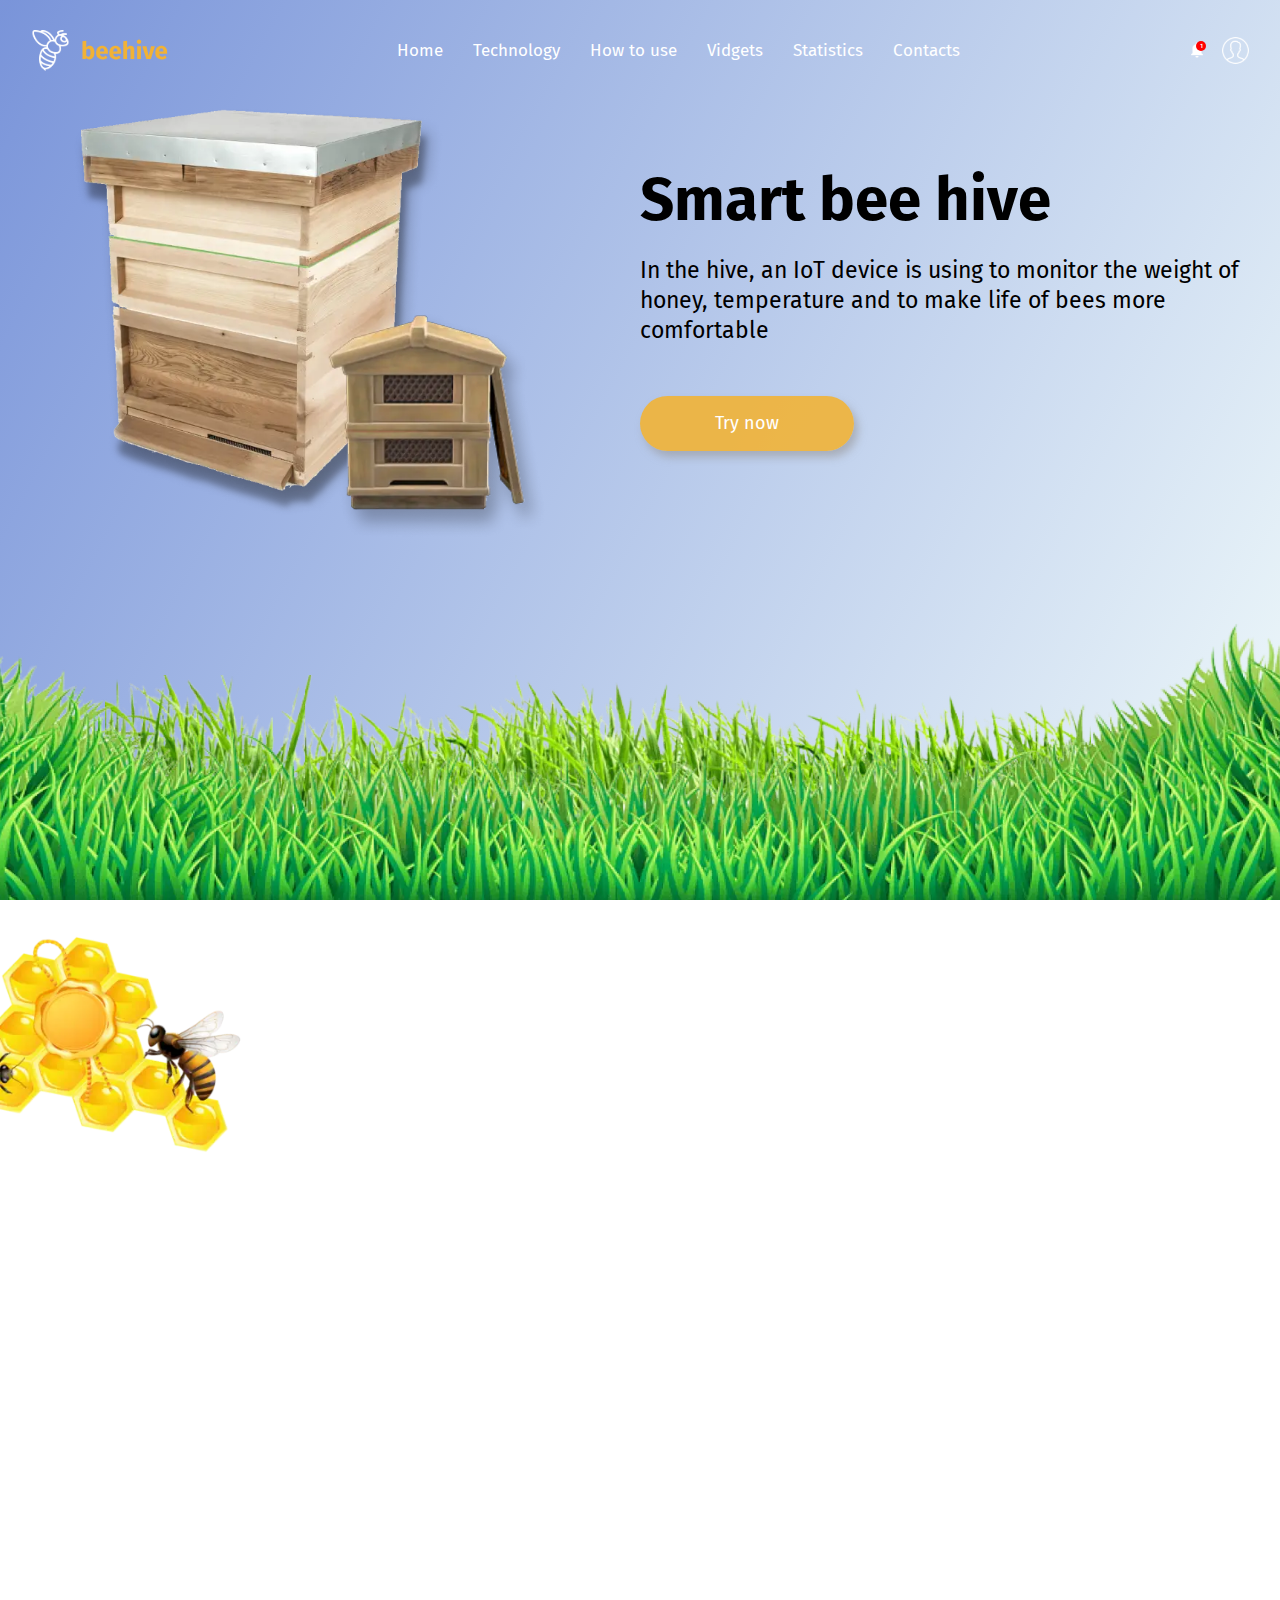
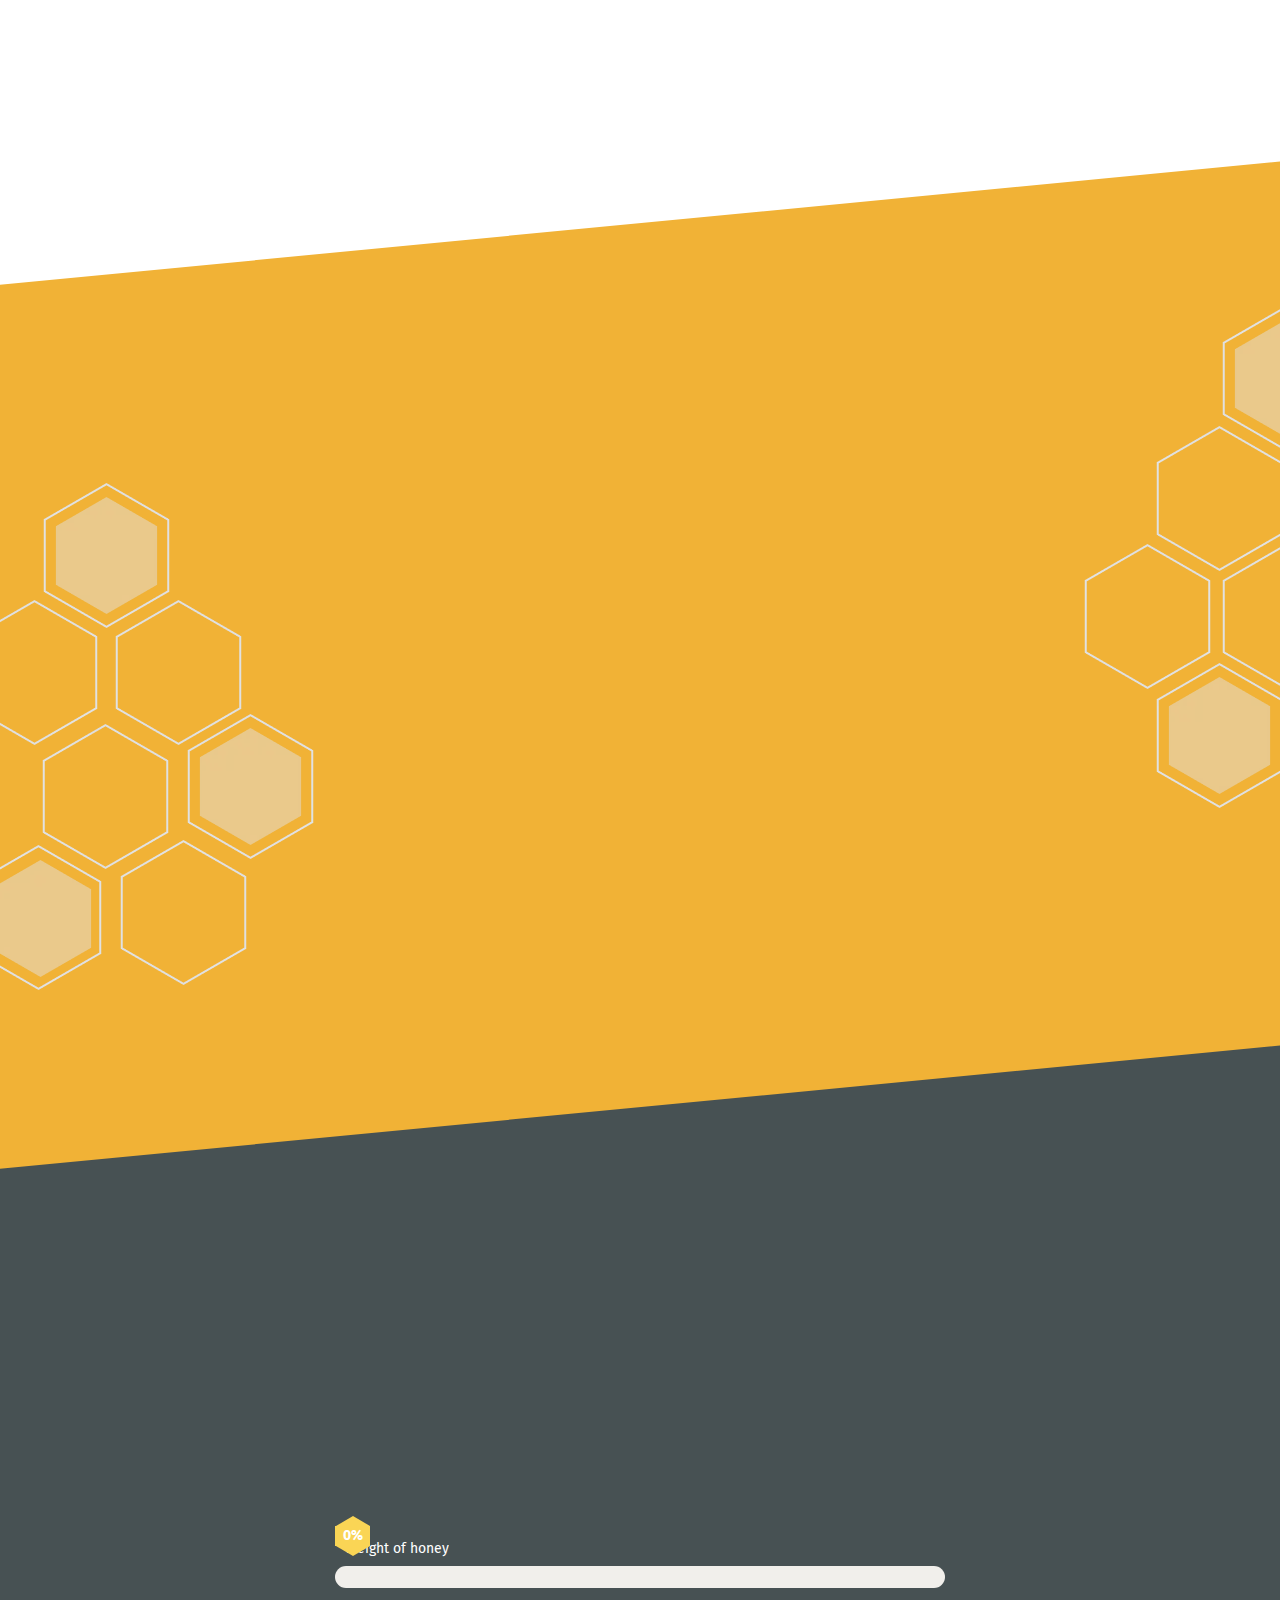
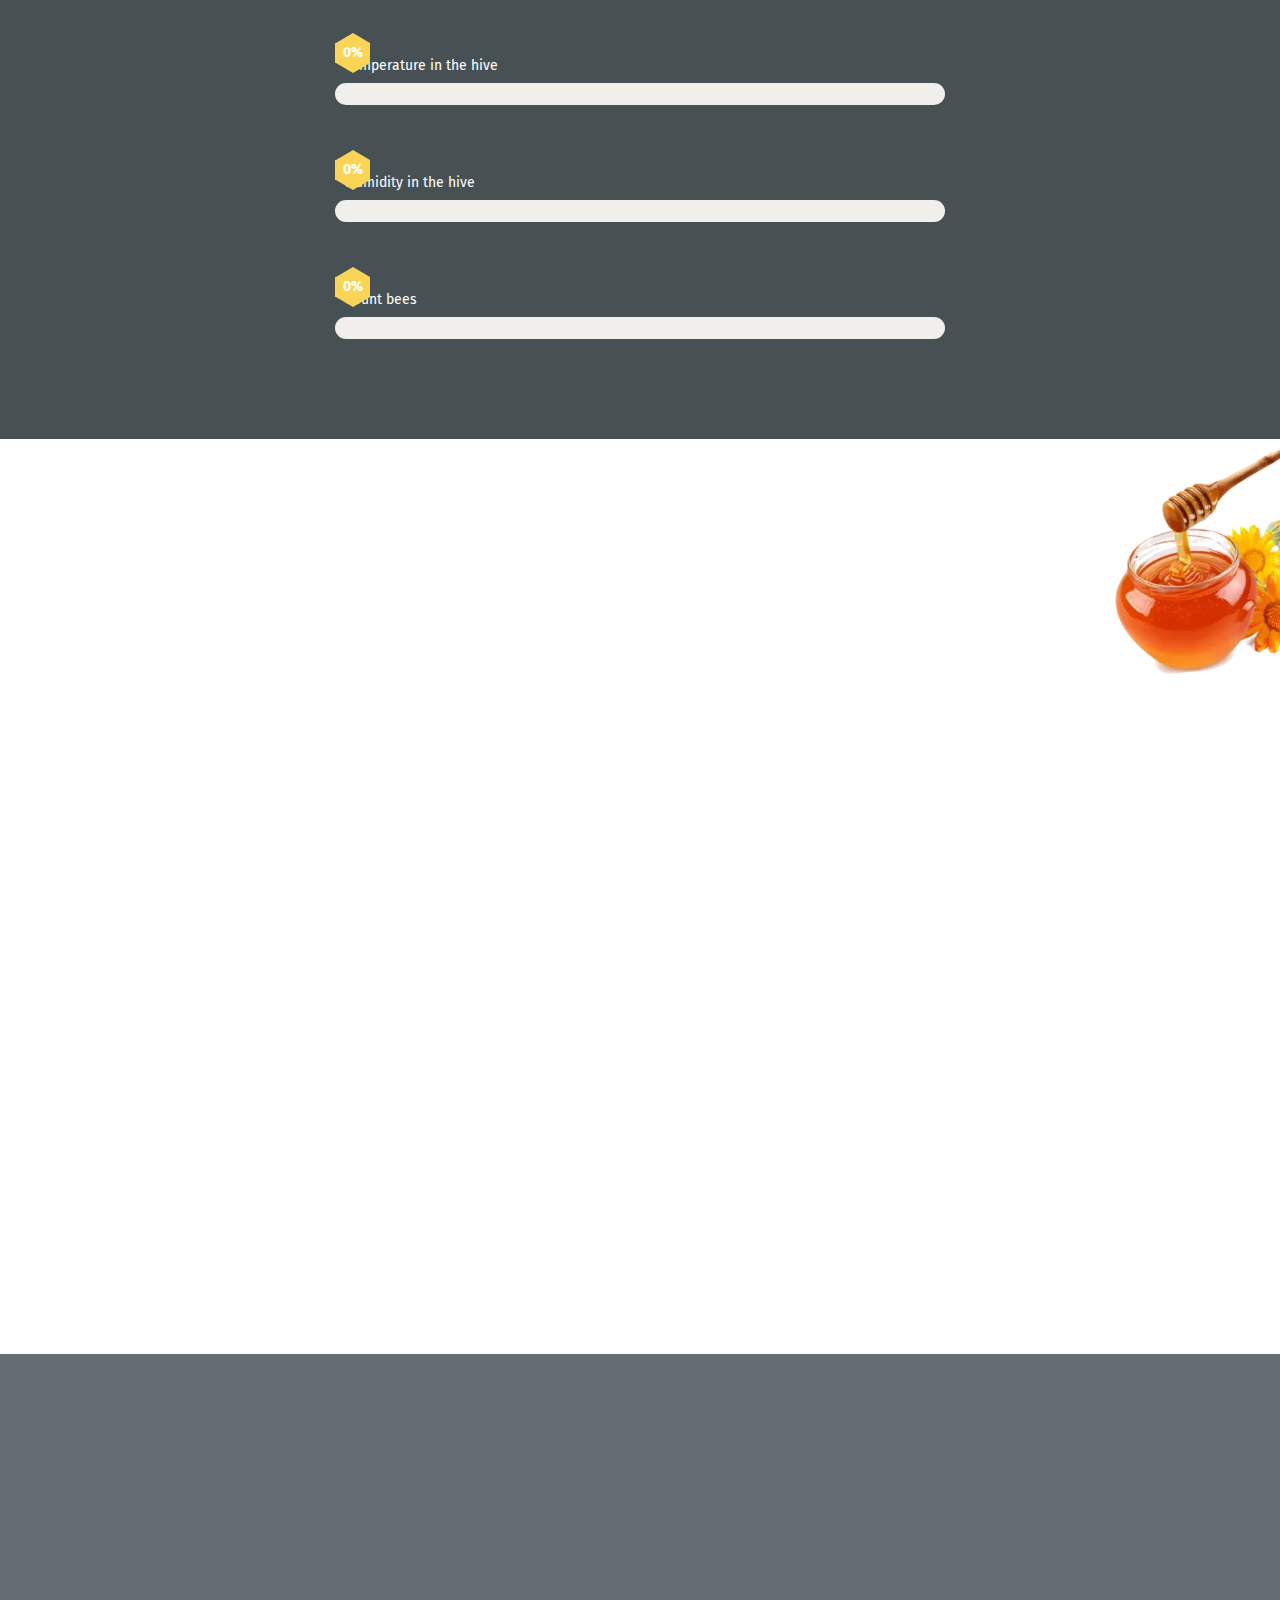
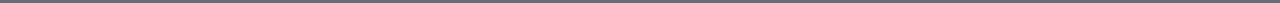
==== commit 0179d442: "Update index.html" ====
--- a/index.html
+++ b/index.html
@@ -222,7 +222,7 @@
                         </div>
                     </div>
                     <!-- Поп-ап 3 -->
-                    <div id="popup-3" class="popup popup-2">
+                    <div id="popup-3" class="popup popup-3">
                         <div class="popup__body">
                             <div class="popup__content">
                                 <a href="" class="popup__close close-popup"></a>
@@ -448,4 +448,4 @@
     <!-- Підключаємо Java Script -->
     <script src="js/script.min.js"></script>
 </body>
-</html>+</html>
--- a/css/style.min.css
+++ b/css/style.min.css
@@ -1 +1 @@
-@charset "UTF-8";*{padding:0;margin:0;border:0}*,:after,:before{-webkit-box-sizing:border-box;box-sizing:border-box}:active,:focus{outline:0}a:active,a:focus{outline:0}aside,footer,header,nav{display:block}body,html{height:100%;width:100%;font-size:100%;line-height:1;font-size:14px;-ms-text-size-adjust:100%;-moz-text-size-adjust:100%;-webkit-text-size-adjust:100%}button,input,textarea{font-family:inherit}input::-ms-clear{display:none}button{cursor:pointer}button::-moz-focus-inner{padding:0;border:0}a,a:visited{text-decoration:none}a:hover{text-decoration:none}ul li{list-style:none}img{vertical-align:top}h1,h2,h3,h4,h5,h6{font-size:inherit;font-weight:400}.-anim-bottom{-webkit-transform:translate(0,120%);-ms-transform:translate(0,120%);transform:translate(0,120%);opacity:0;-webkit-transition:all .8s ease 0s;-o-transition:all .8s ease 0s;transition:all .8s ease 0s}.-active .-anim-bottom,.-anim-bottom.-active{opacity:1;-webkit-transform:translate(0,0);-ms-transform:translate(0,0);transform:translate(0,0)}.-anim-sub-bottom{-webkit-transform:translate(0,120%);-ms-transform:translate(0,120%);transform:translate(0,120%);opacity:0;-webkit-transition:all .8s ease .3s;-o-transition:all .8s ease .3s;transition:all .8s ease .3s}.-active .-anim-sub-bottom,.-anim-sub-bottom.-active{opacity:1;-webkit-transform:translate(0,0);-ms-transform:translate(0,0);transform:translate(0,0)}.-anim-right{-webkit-transform:translate(120%,0);-ms-transform:translate(120%,0);transform:translate(120%,0);opacity:0;-webkit-transition:all .8s ease 0s;-o-transition:all .8s ease 0s;transition:all .8s ease 0s}.-active .-anim-right,.-anim-right.-active{opacity:1;-webkit-transform:translate(0,0);-ms-transform:translate(0,0);transform:translate(0,0)}.-anim-left{-webkit-transform:translate(-120%,0);-ms-transform:translate(-120%,0);transform:translate(-120%,0);opacity:0;-webkit-transition:all .8s ease 0s;-o-transition:all .8s ease 0s;transition:all .8s ease 0s}.-active .-anim-left,.-anim-left.-active{opacity:1;-webkit-transform:translate(0,0);-ms-transform:translate(0,0);transform:translate(0,0)}.-anim-scale{-webkit-transform:scale(0);-ms-transform:scale(0);transform:scale(0);-webkit-transition:all .8s ease 0s;-o-transition:all .8s ease 0s;transition:all .8s ease 0s}.-active .-anim-scale,.-anim-scale.-active{-webkit-transform:scale(1);-ms-transform:scale(1);transform:scale(1)}@font-face{font-family:Roboto;font-display:swap;src:url(../fonts/Roboto-Regular.woff) format("woff"),url(../fonts/Roboto-Regular.woff2) format("woff2");font-weight:400;font-style:normal}@font-face{font-family:"Fira Sans";font-display:swap;src:url(../fonts/FiraSans-Bold.woff) format("woff"),url(../fonts/FiraSans-Bold.woff2) format("woff2");font-weight:700;font-style:normal}@font-face{font-family:Roboto;font-display:swap;src:url(../fonts/Roboto-Bold.woff) format("woff"),url(../fonts/Roboto-Bold.woff2) format("woff2");font-weight:700;font-style:normal}@font-face{font-family:"Fira Sans";font-display:swap;src:url(../fonts/FiraSans-Regular.woff) format("woff"),url(../fonts/FiraSans-Regular.woff2) format("woff2");font-weight:400;font-style:normal}.statistics{position:relative;z-index:10;background-color:#fff}.statistics__container.container{max-width:1000px}.statistics__body{display:-webkit-box;display:-ms-flexbox;display:flex;-webkit-box-orient:vertical;-webkit-box-direction:normal;-ms-flex-direction:column;flex-direction:column;-webkit-box-align:center;-ms-flex-align:center;align-items:center;position:relative;z-index:3}.statistics__title{margin:50px 0 40px}.statistics__text{font-family:Roboto;font-size:18px;line-height:122.22222%;text-align:center;max-width:720px;margin-bottom:70px}.statistics__tabs{padding-bottom:70px}.tabs{width:100%}.tabs__items{display:-webkit-box;display:-ms-flexbox;display:flex;-webkit-box-align:center;-ms-flex-align:center;align-items:center;width:100%;position:relative;margin-bottom:70px;--underline-tab-width:0;--underline-tab-offset-x:0}.tabs__items::after{content:"";position:absolute;width:100%;height:2px;background:#e8e7e7;bottom:-50%}.tabs__items::before{z-index:7;content:"";position:absolute;width:var(--underline-tab-width);-webkit-transform:translateX(var(--underline-tab-offset-x));-ms-transform:translateX(var(--underline-tab-offset-x));transform:translateX(var(--underline-tab-offset-x));height:2px;background:#f1b236;bottom:-50%;-webkit-transition:all .3s ease 0s;-o-transition:all .3s ease 0s;transition:all .3s ease 0s}.tabs__item{-webkit-box-flex:0;-ms-flex:0 1 25%;flex:0 1 25%;font-family:Fira Sans;font-size:16px;line-height:118.75%;text-align:center;text-transform:uppercase;padding:0 2px;color:#3c3c3c;white-space:nowrap;text-align:center;overflow:hidden;-o-text-overflow:ellipsis;text-overflow:ellipsis}.tabs__body{height:500px}.tabs__content{height:500px;z-index:7;opacity:0;visibility:hidden;width:0;height:0%;-webkit-transition:all .3s ease 0s;-o-transition:all .3s ease 0s;transition:all .3s ease 0s;overflow:hidden}.tabs__content.--active{opacity:1;visibility:visible;width:100%;height:100%}.statistics__decor{position:absolute;width:100%;height:100%;top:0;right:0;pointer-events:none;background-image:url(../img/decor/honey.webp);background-position:top right;background-size:180px 240px;background-repeat:no-repeat}.footer{background-color:#646d71}.footer__body{display:-webkit-box;display:-ms-flexbox;display:flex;-webkit-box-orient:vertical;-webkit-box-direction:normal;-ms-flex-direction:column;flex-direction:column;margin:40px 0 30px}.footer__logo{margin-bottom:50px}.footer__contacts{display:-webkit-box;display:-ms-flexbox;display:flex}.footer__text{font-family:Fira Sans;font-size:16px;line-height:118.75%;color:#fff;-webkit-box-flex:1;-ms-flex:1 1 auto;flex:1 1 auto}.footer__text p{margin-bottom:10px}.footer__links{display:-webkit-box;display:-ms-flexbox;display:flex;-webkit-box-orient:vertical;-webkit-box-direction:normal;-ms-flex-direction:column;flex-direction:column}.footer__caption{font-family:Fira Sans;font-size:16px;line-height:118.75%;color:#fff;margin-bottom:15px}.footer__icons{display:-webkit-box;display:-ms-flexbox;display:flex;-webkit-box-pack:center;-ms-flex-pack:center;justify-content:center;-webkit-box-align:center;-ms-flex-align:center;align-items:center;-ms-flex-wrap:wrap;flex-wrap:wrap}.footer__icons img{margin:0 10px 0 0}.-signin{padding-top:10%}.form{min-height:100vh;min-width:100%;background:-o-linear-gradient(332.22deg,rgba(95,127,210,.83) .5%,rgba(219,241,244,.4648) 97.88%);background:linear-gradient(117.78deg,rgba(95,127,210,.83) .5%,rgba(219,241,244,.4648) 97.88%);display:-webkit-box;display:-ms-flexbox;display:flex;-webkit-box-pack:center;-ms-flex-pack:center;justify-content:center;padding-bottom:15%;position:relative}.form__body{max-width:550px;display:-webkit-box;display:-ms-flexbox;display:flex;-webkit-box-orient:vertical;-webkit-box-direction:normal;-ms-flex-direction:column;flex-direction:column;-webkit-box-align:center;-ms-flex-align:center;align-items:center;-webkit-box-pack:center;-ms-flex-pack:center;justify-content:center;margin:20px auto;padding:20px 40px;background:#fff;-webkit-box-shadow:0 5px 10px 2px rgba(34,60,80,.2);box-shadow:0 5px 10px 2px rgba(34,60,80,.2);border-radius:10px}.form__logo{margin-bottom:30px}.form__item{margin-bottom:35px;width:120%;position:relative}.form__item:nth-last-child(1){margin-bottom:70px}.form__label{pointer-events:none;position:absolute;top:0;left:0;font-family:Fira Sans;font-size:14px;line-height:114.28571%;color:rgba(19,39,67,.5);-webkit-transition:all .3s ease 0s;-o-transition:all .3s ease 0s;transition:all .3s ease 0s}.form__input{-webkit-box-flex:1;-ms-flex:1 1 auto;flex:1 1 auto;border-bottom:1px solid #132743;outline:0;font-family:Fira Sans;font-weight:700;font-size:14px;line-height:114.28571%;color:rgba(19,39,67,.5);padding:4px 0 8px 2px;-webkit-transition:all .3s ease 0s;-o-transition:all .3s ease 0s;transition:all .3s ease 0s;width:100%}.form__input:focus{border-bottom:1px solid #f49a23}.form .form__input:not(:-moz-placeholder-shown)~.form__label{top:-20px;opacity:.7}.form .form__input:not(:-ms-input-placeholder)~.form__label{top:-20px;opacity:.7}.form .form__input:not(:placeholder-shown)~.form__label,.form__input:focus~.form__label{top:-20px;opacity:.7}.form__button{padding:0 70px;margin-bottom:20px}.form__message{font-family:Fira Sans;font-weight:700;font-size:14px;line-height:114.28571%}.form__message span{padding:0 5px}.form__link{color:#ffcf01;-webkit-transition:all .3s ease 0s;-o-transition:all .3s ease 0s;transition:all .3s ease 0s}.form__link:hover{color:rgba(19,39,67,.75)}.form__text{font-family:Fira Sans;font-weight:700;font-size:14px;line-height:114.28571%;margin-bottom:27px;text-align:left}.form__grass{position:fixed;bottom:0;left:0;width:100%;height:50%;pointer-events:none;background:url(../img/parallax/big_grass.png) bottom center/cover no-repeat}body{width:100%;height:100%}body.lock{overflow:hidden}.wrapper{min-height:100vh;display:-webkit-box;display:-ms-flexbox;display:flex;-webkit-box-orient:vertical;-webkit-box-direction:normal;-ms-flex-direction:column;flex-direction:column;position:relative;overflow:hidden;min-width:100%}.container{max-width:1460px;margin:0 auto;padding:0 15px}::-webkit-scrollbar{width:16px}body._touch ::-webkit-scrollbar{width:0}::-webkit-scrollbar-track{background:#e5e5e5}::-webkit-scrollbar-thumb{background:#fad555;border-radius:10px;-webkit-transition:all .3s ease 0s;transition:all .3s ease 0s}::-webkit-scrollbar-thumb:hover{background:#ffcf01}.img img{max-width:100%}.title{position:relative;font-family:Fira Sans;font-style:normal;font-weight:700;font-size:43px;line-height:120.93023%}.title::after{content:'';position:absolute;bottom:-20%;left:0;width:100%;height:3px;background:#f1b236}.btn{display:-webkit-inline-box;display:-ms-inline-flexbox;display:inline-flex;-webkit-box-align:center;-ms-flex-align:center;align-items:center;-webkit-box-pack:center;-ms-flex-pack:center;justify-content:center;text-align:center;height:55px;position:relative;overflow:hidden;background:rgba(241,178,54,.9);-webkit-box-shadow:4px 6px 8px rgba(150,149,148,.58);box-shadow:4px 6px 8px rgba(150,149,148,.58);border-radius:50px;font-family:Fira Sans;font-style:normal;font-weight:400;font-size:18px;line-height:105.55556%;color:#fff;-webkit-transition:all .3s ease 0s;-o-transition:all .3s ease 0s;transition:all .3s ease 0s}.btn:hover{background:#aa7305}.btn:before{position:absolute;content:'';display:inline-block;top:-180px;left:0;width:30px;height:100%;background-color:#fff}.up-button{position:fixed;z-index:20;bottom:4%;right:-3%;width:38px;height:24px;margin-left:0;background-color:#fad555;opacity:0;visibility:hidden;-webkit-transition:all .8s ease 0s;-o-transition:all .8s ease 0s;transition:all .8s ease 0s}.up-button::before{content:'';position:absolute;top:-10px;border-left:19px solid transparent;border-right:19px solid transparent;border-bottom:10px solid #fad555}.up-button::after{content:'';position:absolute;bottom:-10px;border-left:19px solid transparent;border-right:19px solid transparent;border-top:10px solid #fad555}.up-button div{position:relative;width:100%;height:100%;-webkit-transition:all .3s ease 0s;-o-transition:all .3s ease 0s;transition:all .3s ease 0s}.up-button div::before{content:"";position:absolute;top:37%;left:9%;width:50%;height:3px;background:#000;-webkit-transform:rotate(-45deg);-ms-transform:rotate(-45deg);transform:rotate(-45deg);border-radius:2px;-webkit-transition:all .3s ease 0s;-o-transition:all .3s ease 0s;transition:all .3s ease 0s}.up-button div::after{content:"";position:absolute;top:37%;left:41%;width:50%;height:3px;background:#000;-webkit-transform:rotate(45deg);-ms-transform:rotate(45deg);transform:rotate(45deg);border-radius:2px;-webkit-transition:all .3s ease 0s;-o-transition:all .3s ease 0s;transition:all .3s ease 0s}.up-button:hover div::after,.up-button:hover div::before{background:#646d71}.up-button.active{opacity:.7;visibility:visible;right:2%}@-webkit-keyframes shadow{0%{-webkit-transform:scale(0) rotate(45deg);transform:scale(0) rotate(45deg);opacity:0}80%{-webkit-transform:scale(0) rotate(45deg);transform:scale(0) rotate(45deg);opacity:.5}81%{-webkit-transform:scale(4) rotate(45deg);transform:scale(4) rotate(45deg);opacity:1}100%{-webkit-transform:scale(50) rotate(45deg);transform:scale(50) rotate(45deg);opacity:0}}@keyframes shadow{0%{-webkit-transform:scale(0) rotate(45deg);transform:scale(0) rotate(45deg);opacity:0}80%{-webkit-transform:scale(0) rotate(45deg);transform:scale(0) rotate(45deg);opacity:.5}81%{-webkit-transform:scale(4) rotate(45deg);transform:scale(4) rotate(45deg);opacity:1}100%{-webkit-transform:scale(50) rotate(45deg);transform:scale(50) rotate(45deg);opacity:0}}@-webkit-keyframes levitation{0%{-webkit-transform:translateY(0);transform:translateY(0)}100%{-webkit-transform:translateY(-5%);transform:translateY(-5%)}}@keyframes levitation{0%{-webkit-transform:translateY(0);transform:translateY(0)}100%{-webkit-transform:translateY(-5%);transform:translateY(-5%)}}.header{position:relative;z-index:10}.header__row{display:-webkit-box;display:-ms-flexbox;display:flex;-webkit-box-align:center;-ms-flex-align:center;align-items:center;-webkit-box-pack:justify;-ms-flex-pack:justify;justify-content:space-between;height:90px;padding-top:10px}.header__logo{position:relative;z-index:5}.header__icons{display:-webkit-box;display:-ms-flexbox;display:flex;-webkit-box-align:center;-ms-flex-align:center;align-items:center;z-index:4}.-notify{margin-right:15px;position:relative}.popup-header__body._active{visibility:visible;opacity:1;pointer-events:all}.-notify::after{content:"1";position:absolute;top:0;right:0;width:10px;height:10px;border-radius:50%;background:red;font-family:Roboto;font-weight:700;font-size:6px;line-height:10px;display:-webkit-box;display:-ms-flexbox;display:flex;-webkit-box-align:center;-ms-flex-align:center;align-items:center;-webkit-box-pack:center;-ms-flex-pack:center;justify-content:center;text-align:center;color:#fff}.popup-header{position:relative}.popup-header__body{position:absolute;top:15px;right:40px;overflow-x:hidden;overflow-y:auto;max-height:300px;min-width:300px;background:#f0f8ff;padding:10px 15px 10px 35px;border-radius:5px;-webkit-box-shadow:4px 6px 8px rgba(150,149,148,.58);box-shadow:4px 6px 8px rgba(150,149,148,.58);visibility:hidden;opacity:0;pointer-events:none;-webkit-transition:all .3s ease 0s;-o-transition:all .3s ease 0s;transition:all .3s ease 0s}.popup-header__body:hover{visibility:visible;opacity:1;pointer-events:all}.popup-header__text{display:-webkit-box;display:-ms-flexbox;display:flex;-webkit-box-align:center;-ms-flex-align:center;align-items:center;font-family:Fira Sans;font-style:normal;font-weight:400;font-size:18px;line-height:105.55556%;position:relative;margin-bottom:10px;min-height:32px}.popup-header__text::before{content:"";position:absolute;top:3px;left:-27px;width:100%;height:100%;background:url(../img/icons/polygon_20.svg) 0 0/22px 25px no-repeat;pointer-events:none}.popup-header__text::after{content:"";position:absolute;bottom:-5px;left:-10%;width:110%;height:2px;border-radius:2px;background:rgba(150,149,148,.58)}.popup-header__text:nth-last-child(1)::after{height:0}.popup-header__text:nth-last-child(1){margin-bottom:0}.popup-profile{position:relative}.popup-profile__body{position:absolute;top:17px;right:0;overflow-x:hidden;overflow-y:auto;max-height:300px;min-width:100px;background:#f0f8ff;padding:10px 5px 10px 32px;border-radius:5px;-webkit-box-shadow:4px 6px 8px rgba(150,149,148,.58);box-shadow:4px 6px 8px rgba(150,149,148,.58);visibility:hidden;opacity:0;pointer-events:none;-webkit-transition:all .3s ease 0s;-o-transition:all .3s ease 0s;transition:all .3s ease 0s}.popup-profile__body:hover{visibility:visible;opacity:1;pointer-events:all}.popup-profile__text{display:-webkit-box;display:-ms-flexbox;display:flex;-webkit-box-align:center;-ms-flex-align:center;align-items:center;position:relative;margin-bottom:5px;min-height:32px}.popup-profile__text::before{content:"";position:absolute;top:3px;left:-27px;width:100%;height:100%;background:url(../img/icons/polygon_20.svg) 0 0/22px 25px no-repeat;pointer-events:none}.popup-profile__link{font-family:Fira Sans;font-size:18px;line-height:105.55556%;color:#000}.popup-profile__link:hover{color:#666}.popup-profile__body._active{visibility:visible;opacity:1;pointer-events:all}.menu__icon{display:none;z-index:15}.menu__list{position:relative}.menu__title{display:none;font-family:Fira Sans;font-size:35px;line-height:100%;color:#000;position:absolute;top:0;left:110%;width:144%;height:70px;z-index:12;padding-right:10%;background:#f1b236;-webkit-transition:all .5s ease 0s;-o-transition:all .5s ease 0s;transition:all .5s ease 0s}.menu__title.-active{left:-5%}.menu__link{padding:5px 15px;-webkit-transition:all .3s ease 0s;-o-transition:all .3s ease 0s;transition:all .3s ease 0s;font-family:Fira Sans;font-style:normal;font-weight:400;font-size:17px;line-height:100%;color:#fff}.fullscreen{position:relative;height:100vh;width:100%;background:-o-linear-gradient(332.22deg,rgba(95,127,210,.83) .5%,rgba(219,241,244,.4648) 97.88%);background:linear-gradient(117.78deg,rgba(95,127,210,.83) .5%,rgba(219,241,244,.4648) 97.88%)}.fullscreen__body{-webkit-box-flex:1;-ms-flex:1 1 auto;flex:1 1 auto;max-width:1460px;margin:0 auto;padding:0 15px}.fullscreen__main{display:-webkit-box;display:-ms-flexbox;display:flex;-webkit-box-orient:horizontal;-webkit-box-direction:normal;-ms-flex-direction:row;flex-direction:row;padding:0 5px;position:relative}.fullscreen__hive{display:-webkit-box;display:-ms-flexbox;display:flex;-webkit-box-flex:1;-ms-flex:1 0 50%;flex:1 0 50%;-webkit-box-pack:center;-ms-flex-pack:center;justify-content:center;-o-object-fit:cover;object-fit:cover;padding:4%;margin-top:-50px;pointer-events:none}.fullscreen__img{margin-right:25px;-webkit-animation:levitation 3s ease-in-out alternate infinite;animation:levitation 3s ease-in-out alternate infinite}.fullscreen__content{-webkit-box-flex:1;-ms-flex:1 0 50%;flex:1 0 50%;margin-top:6%;position:relative;z-index:2}.fullscreen__title{font-family:Fira Sans;font-style:normal;font-weight:700;font-size:60px;line-height:120%;margin-bottom:20px;-webkit-transition:all .3s ease 0s;-o-transition:all .3s ease 0s;transition:all .3s ease 0s}.fullscreen__sub-title{font-family:Fira Sans;font-style:normal;font-weight:400;font-size:23px;line-height:130.43478%;margin-bottom:35px}.fullscreen__button{display:-webkit-inline-box;display:-ms-inline-flexbox;display:inline-flex;padding:0 75px;-webkit-box-align:center;-ms-flex-align:center;align-items:center;-webkit-box-pack:center;-ms-flex-pack:center;justify-content:center;text-align:center;height:55px;position:relative;overflow:hidden;background:rgba(241,178,54,.9);-webkit-box-shadow:4px 6px 8px rgba(150,149,148,.58);box-shadow:4px 6px 8px rgba(150,149,148,.58);border-radius:50px;font-family:Fira Sans;font-style:normal;font-weight:400;font-size:18px;line-height:105.55556%;color:#fff;-webkit-transition:all .3s ease 0s;-o-transition:all .3s ease 0s;transition:all .3s ease 0s}.fullscreen__button:hover{background:#aa7305}.fullscreen__button:before{position:absolute;content:'';display:inline-block;top:-180px;left:0;width:30px;height:100%;background-color:#fff;-webkit-animation:shadow 4s linear infinite;animation:shadow 4s linear infinite}.parallax{position:absolute;width:110%;height:100%;left:-5%;bottom:0;overflow:hidden}.parallax__item{position:absolute;width:100%;height:100%;bottom:0;left:0;pointer-events:none}.parallax__big-grass,.parallax__small-grass{position:absolute;width:100%;height:100%;left:0;bottom:0}.parallax__big-grass{background-position:bottom center;background-size:100% 50%;background-repeat:no-repeat;z-index:4;bottom:0}.parallax__small-grass{background-position:bottom center;background-size:70% 40%;background-repeat:no-repeat;bottom:-7%;left:-3%;z-index:3}body.webp .parallax__big-grass{background-image:url(../img/parallax/big_grass.webp)}body.webp .parallax__small-grass{background-image:url(../img/parallax/small_grass.webp)}@font-face{font-family:swiper-icons;src:url("data:application/font-woff;charset=utf-8;base64, [base64]//wADZ2x5ZgAAAywAAADMAAAD2MHtryVoZWFkAAABbAAAADAAAAA2E2+eoWhoZWEAAAGcAAAAHwAAACQC9gDzaG10eAAAAigAAAAZAAAArgJkABFsb2NhAAAC0AAAAFoAAABaFQAUGG1heHAAAAG8AAAAHwAAACAAcABAbmFtZQAAA/gAAAE5AAACXvFdBwlwb3N0AAAFNAAAAGIAAACE5s74hXjaY2BkYGAAYpf5Hu/j+W2+MnAzMYDAzaX6QjD6/4//Bxj5GA8AuRwMYGkAPywL13jaY2BkYGA88P8Agx4j+/8fQDYfA1AEBWgDAIB2BOoAeNpjYGRgYNBh4GdgYgABEMnIABJzYNADCQAACWgAsQB42mNgYfzCOIGBlYGB0YcxjYGBwR1Kf2WQZGhhYGBiYGVmgAFGBiQQkOaawtDAoMBQxXjg/wEGPcYDDA4wNUA2CCgwsAAAO4EL6gAAeNpj2M0gyAACqxgGNWBkZ2D4/wMA+xkDdgAAAHjaY2BgYGaAYBkGRgYQiAHyGMF8FgYHIM3DwMHABGQrMOgyWDLEM1T9/w8UBfEMgLzE////P/5//f/V/xv+r4eaAAeMbAxwIUYmIMHEgKYAYjUcsDAwsLKxc3BycfPw8jEQA/[base64]/uznmfPFBNODM2K7MTQ45YEAZqGP81AmGGcF3iPqOop0r1SPTaTbVkfUe4HXj97wYE+yNwWYxwWu4v1ugWHgo3S1XdZEVqWM7ET0cfnLGxWfkgR42o2PvWrDMBSFj/IHLaF0zKjRgdiVMwScNRAoWUoH78Y2icB/yIY09An6AH2Bdu/UB+yxopYshQiEvnvu0dURgDt8QeC8PDw7Fpji3fEA4z/PEJ6YOB5hKh4dj3EvXhxPqH/SKUY3rJ7srZ4FZnh1PMAtPhwP6fl2PMJMPDgeQ4rY8YT6Gzao0eAEA409DuggmTnFnOcSCiEiLMgxCiTI6Cq5DZUd3Qmp10vO0LaLTd2cjN4fOumlc7lUYbSQcZFkutRG7g6JKZKy0RmdLY680CDnEJ+UMkpFFe1RN7nxdVpXrC4aTtnaurOnYercZg2YVmLN/d/gczfEimrE/fs/bOuq29Zmn8tloORaXgZgGa78yO9/cnXm2BpaGvq25Dv9S4E9+5SIc9PqupJKhYFSSl47+Qcr1mYNAAAAeNptw0cKwkAAAMDZJA8Q7OUJvkLsPfZ6zFVERPy8qHh2YER+3i/BP83vIBLLySsoKimrqKqpa2hp6+jq6RsYGhmbmJqZSy0sraxtbO3sHRydnEMU4uR6yx7JJXveP7WrDycAAAAAAAH//wACeNpjYGRgYOABYhkgZgJCZgZNBkYGLQZtIJsFLMYAAAw3ALgAeNolizEKgDAQBCchRbC2sFER0YD6qVQiBCv/H9ezGI6Z5XBAw8CBK/m5iQQVauVbXLnOrMZv2oLdKFa8Pjuru2hJzGabmOSLzNMzvutpB3N42mNgZGBg4GKQYzBhYMxJLMlj4GBgAYow/P/PAJJhLM6sSoWKfWCAAwDAjgbRAAB42mNgYGBkAIIbCZo5IPrmUn0hGA0AO8EFTQAA");font-weight:400;font-style:normal}:root{--swiper-theme-color:#007aff}.swiper{margin-left:auto;margin-right:auto;position:relative;overflow:hidden;list-style:none;padding:0;z-index:1}.swiper-vertical>.swiper-wrapper{-webkit-box-orient:vertical;-webkit-box-direction:normal;-ms-flex-direction:column;flex-direction:column}.swiper-wrapper{position:relative;width:100%;height:100%;z-index:1;display:-webkit-box;display:-ms-flexbox;display:flex;-webkit-box-align:center;-ms-flex-align:center;align-items:center;-webkit-transition-property:-webkit-transform;transition-property:-webkit-transform;-o-transition-property:transform;transition-property:transform;transition-property:transform,-webkit-transform;-webkit-box-sizing:content-box;box-sizing:content-box}.swiper-android .swiper-slide,.swiper-wrapper{-webkit-transform:translate3d(0,0,0);transform:translate3d(0,0,0)}.swiper-pointer-events{-ms-touch-action:pan-y;touch-action:pan-y}.swiper-pointer-events.swiper-vertical{-ms-touch-action:pan-x;touch-action:pan-x}.swiper-slide{-ms-flex-negative:0;flex-shrink:0;width:100%;height:100%;position:relative;-webkit-transition-property:-webkit-transform;transition-property:-webkit-transform;-o-transition-property:transform;transition-property:transform;transition-property:transform,-webkit-transform}.swiper-slide-invisible-blank{visibility:hidden}.swiper-autoheight,.swiper-autoheight .swiper-slide{height:auto}.swiper-autoheight .swiper-wrapper{-webkit-box-align:start;-ms-flex-align:start;align-items:flex-start;-webkit-transition-property:height,-webkit-transform;transition-property:height,-webkit-transform;-o-transition-property:transform,height;transition-property:transform,height;transition-property:transform,height,-webkit-transform}.swiper-3d,.swiper-3d.swiper-css-mode .swiper-wrapper{-webkit-perspective:1200px;perspective:1200px}.swiper-3d .swiper-cube-shadow,.swiper-3d .swiper-slide,.swiper-3d .swiper-slide-shadow,.swiper-3d .swiper-slide-shadow-bottom,.swiper-3d .swiper-slide-shadow-left,.swiper-3d .swiper-slide-shadow-right,.swiper-3d .swiper-slide-shadow-top,.swiper-3d .swiper-wrapper{-webkit-transform-style:preserve-3d;transform-style:preserve-3d}.swiper-3d .swiper-slide-shadow,.swiper-3d .swiper-slide-shadow-bottom,.swiper-3d .swiper-slide-shadow-left,.swiper-3d .swiper-slide-shadow-right,.swiper-3d .swiper-slide-shadow-top{position:absolute;left:0;top:0;width:100%;height:100%;pointer-events:none;z-index:10}.swiper-3d .swiper-slide-shadow{background:rgba(0,0,0,.15)}.swiper-3d .swiper-slide-shadow-left{background-image:-o-linear-gradient(right,rgba(0,0,0,.5),rgba(0,0,0,0));background-image:-webkit-gradient(linear,right top,left top,from(rgba(0,0,0,.5)),to(rgba(0,0,0,0)));background-image:linear-gradient(to left,rgba(0,0,0,.5),rgba(0,0,0,0))}.swiper-3d .swiper-slide-shadow-right{background-image:-o-linear-gradient(left,rgba(0,0,0,.5),rgba(0,0,0,0));background-image:-webkit-gradient(linear,left top,right top,from(rgba(0,0,0,.5)),to(rgba(0,0,0,0)));background-image:linear-gradient(to right,rgba(0,0,0,.5),rgba(0,0,0,0))}.swiper-3d .swiper-slide-shadow-top{background-image:-o-linear-gradient(bottom,rgba(0,0,0,.5),rgba(0,0,0,0));background-image:-webkit-gradient(linear,left bottom,left top,from(rgba(0,0,0,.5)),to(rgba(0,0,0,0)));background-image:linear-gradient(to top,rgba(0,0,0,.5),rgba(0,0,0,0))}.swiper-3d .swiper-slide-shadow-bottom{background-image:-o-linear-gradient(top,rgba(0,0,0,.5),rgba(0,0,0,0));background-image:-webkit-gradient(linear,left top,left bottom,from(rgba(0,0,0,.5)),to(rgba(0,0,0,0)));background-image:linear-gradient(to bottom,rgba(0,0,0,.5),rgba(0,0,0,0))}.swiper-css-mode>.swiper-wrapper{overflow:auto;scrollbar-width:none;-ms-overflow-style:none}.swiper-css-mode>.swiper-wrapper::-webkit-scrollbar{display:none}.swiper-css-mode>.swiper-wrapper>.swiper-slide{scroll-snap-align:start start}.swiper-horizontal.swiper-css-mode>.swiper-wrapper{-ms-scroll-snap-type:x mandatory;scroll-snap-type:x mandatory}.swiper-vertical.swiper-css-mode>.swiper-wrapper{-ms-scroll-snap-type:y mandatory;scroll-snap-type:y mandatory}.swiper-centered>.swiper-wrapper::before{content:'';-ms-flex-negative:0;flex-shrink:0;-webkit-box-ordinal-group:10000;-ms-flex-order:9999;order:9999}.swiper-centered.swiper-horizontal>.swiper-wrapper>.swiper-slide:first-child{-webkit-margin-start:var(--swiper-centered-offset-before);margin-inline-start:var(--swiper-centered-offset-before)}.swiper-centered.swiper-horizontal>.swiper-wrapper::before{height:100%;min-height:1px;width:var(--swiper-centered-offset-after)}.swiper-centered.swiper-vertical>.swiper-wrapper>.swiper-slide:first-child{-webkit-margin-before:var(--swiper-centered-offset-before);margin-block-start:var(--swiper-centered-offset-before)}.swiper-centered.swiper-vertical>.swiper-wrapper::before{width:100%;min-width:1px;height:var(--swiper-centered-offset-after)}.swiper-centered>.swiper-wrapper>.swiper-slide{scroll-snap-align:center center}.swiper-virtual.swiper-css-mode .swiper-wrapper::after{content:'';position:absolute;left:0;top:0;pointer-events:none}.swiper-virtual.swiper-css-mode.swiper-horizontal .swiper-wrapper::after{height:1px;width:var(--swiper-virtual-size)}.swiper-virtual.swiper-css-mode.swiper-vertical .swiper-wrapper::after{width:1px;height:var(--swiper-virtual-size)}:root{--swiper-navigation-size:44px;--swiper-navigation-color:var(--swiper-theme-color)}.swiper-button-next,.swiper-button-prev{position:absolute;top:50%;width:calc(var(--swiper-navigation-size)/ 44 * 27);height:var(--swiper-navigation-size);margin-top:calc(0px - (var(--swiper-navigation-size)/ 2));z-index:10;cursor:pointer;display:-webkit-box;display:-ms-flexbox;display:flex;-webkit-box-align:center;-ms-flex-align:center;align-items:center;-webkit-box-pack:center;-ms-flex-pack:center;justify-content:center;color:var(--swiper-navigation-color,var(--swiper-theme-color))}.swiper-button-next.swiper-button-disabled,.swiper-button-prev.swiper-button-disabled{opacity:.35;cursor:auto;pointer-events:none}.swiper-button-next:after,.swiper-button-prev:after{font-family:swiper-icons;font-size:var(--swiper-navigation-size);text-transform:none!important;letter-spacing:0;text-transform:none;font-variant:initial;line-height:1}.swiper-button-prev,.swiper-rtl .swiper-button-next{left:10px;right:auto}.swiper-button-prev:after,.swiper-rtl .swiper-button-next:after{content:'prev'}.swiper-button-next,.swiper-rtl .swiper-button-prev{right:10px;left:auto}.swiper-button-next:after,.swiper-rtl .swiper-button-prev:after{content:'next'}.swiper-button-lock{display:none}:root{--swiper-pagination-color:var(--swiper-theme-color);--swiper-pagination-bullet-size:8px;--swiper-pagination-bullet-width:8px;--swiper-pagination-bullet-height:8px;--swiper-pagination-bullet-inactive-color:#000;--swiper-pagination-bullet-inactive-opacity:0.2;--swiper-pagination-bullet-opacity:1;--swiper-pagination-bullet-horizontal-gap:4px;--swiper-pagination-bullet-vertical-gap:6px}.swiper-pagination{position:absolute;text-align:center;-webkit-transition:.3s opacity;-o-transition:.3s opacity;transition:.3s opacity;-webkit-transform:translate3d(0,0,0);transform:translate3d(0,0,0);z-index:10}.swiper-pagination.swiper-pagination-hidden{opacity:0}.swiper-horizontal>.swiper-pagination-bullets,.swiper-pagination-bullets.swiper-pagination-horizontal,.swiper-pagination-custom,.swiper-pagination-fraction{bottom:10px;left:0;width:100%}.swiper-pagination-bullets-dynamic{overflow:hidden;font-size:0}.swiper-pagination-bullets-dynamic .swiper-pagination-bullet{-webkit-transform:scale(.33);-ms-transform:scale(.33);transform:scale(.33);position:relative}.swiper-pagination-bullets-dynamic .swiper-pagination-bullet-active{-webkit-transform:scale(1);-ms-transform:scale(1);transform:scale(1)}.swiper-pagination-bullets-dynamic .swiper-pagination-bullet-active-main{-webkit-transform:scale(1);-ms-transform:scale(1);transform:scale(1)}.swiper-pagination-bullets-dynamic .swiper-pagination-bullet-active-prev{-webkit-transform:scale(.66);-ms-transform:scale(.66);transform:scale(.66)}.swiper-pagination-bullets-dynamic .swiper-pagination-bullet-active-prev-prev{-webkit-transform:scale(.33);-ms-transform:scale(.33);transform:scale(.33)}.swiper-pagination-bullets-dynamic .swiper-pagination-bullet-active-next{-webkit-transform:scale(.66);-ms-transform:scale(.66);transform:scale(.66)}.swiper-pagination-bullets-dynamic .swiper-pagination-bullet-active-next-next{-webkit-transform:scale(.33);-ms-transform:scale(.33);transform:scale(.33)}.swiper-pagination-bullet{width:var(--swiper-pagination-bullet-width,var(--swiper-pagination-bullet-size,8px));height:var(--swiper-pagination-bullet-height,var(--swiper-pagination-bullet-size,8px));display:inline-block;border-radius:50%;background:var(--swiper-pagination-bullet-inactive-color,#000);opacity:var(--swiper-pagination-bullet-inactive-opacity,.2)}button.swiper-pagination-bullet{border:none;margin:0;padding:0;-webkit-box-shadow:none;box-shadow:none;-webkit-appearance:none;-moz-appearance:none;appearance:none}.swiper-pagination-clickable .swiper-pagination-bullet{cursor:pointer}.swiper-pagination-bullet:only-child{display:none!important}.swiper-pagination-bullet-active{opacity:var(--swiper-pagination-bullet-opacity,1);background:var(--swiper-pagination-color,var(--swiper-theme-color))}.swiper-pagination-vertical.swiper-pagination-bullets,.swiper-vertical>.swiper-pagination-bullets{right:10px;top:50%;-webkit-transform:translate3d(0,-50%,0);transform:translate3d(0,-50%,0)}.swiper-pagination-vertical.swiper-pagination-bullets .swiper-pagination-bullet,.swiper-vertical>.swiper-pagination-bullets .swiper-pagination-bullet{margin:var(--swiper-pagination-bullet-vertical-gap,6px) 0;display:block}.swiper-pagination-vertical.swiper-pagination-bullets.swiper-pagination-bullets-dynamic,.swiper-vertical>.swiper-pagination-bullets.swiper-pagination-bullets-dynamic{top:50%;-webkit-transform:translateY(-50%);-ms-transform:translateY(-50%);transform:translateY(-50%);width:8px}.swiper-pagination-vertical.swiper-pagination-bullets.swiper-pagination-bullets-dynamic .swiper-pagination-bullet,.swiper-vertical>.swiper-pagination-bullets.swiper-pagination-bullets-dynamic .swiper-pagination-bullet{display:inline-block;-webkit-transition:.2s top,.2s -webkit-transform;transition:.2s top,.2s -webkit-transform;-o-transition:.2s transform,.2s top;transition:.2s transform,.2s top;transition:.2s transform,.2s top,.2s -webkit-transform}.swiper-horizontal>.swiper-pagination-bullets .swiper-pagination-bullet,.swiper-pagination-horizontal.swiper-pagination-bullets .swiper-pagination-bullet{margin:0 var(--swiper-pagination-bullet-horizontal-gap,4px)}.swiper-horizontal>.swiper-pagination-bullets.swiper-pagination-bullets-dynamic,.swiper-pagination-horizontal.swiper-pagination-bullets.swiper-pagination-bullets-dynamic{left:50%;-webkit-transform:translateX(-50%);-ms-transform:translateX(-50%);transform:translateX(-50%);white-space:nowrap}.swiper-horizontal>.swiper-pagination-bullets.swiper-pagination-bullets-dynamic .swiper-pagination-bullet,.swiper-pagination-horizontal.swiper-pagination-bullets.swiper-pagination-bullets-dynamic .swiper-pagination-bullet{-webkit-transition:.2s left,.2s -webkit-transform;transition:.2s left,.2s -webkit-transform;-o-transition:.2s transform,.2s left;transition:.2s transform,.2s left;transition:.2s transform,.2s left,.2s -webkit-transform}.swiper-horizontal.swiper-rtl>.swiper-pagination-bullets-dynamic .swiper-pagination-bullet{-webkit-transition:.2s right,.2s -webkit-transform;transition:.2s right,.2s -webkit-transform;-o-transition:.2s transform,.2s right;transition:.2s transform,.2s right;transition:.2s transform,.2s right,.2s -webkit-transform}.slider{position:relative;z-index:7;background:#fff}.slider__body{display:-webkit-box;display:-ms-flexbox;display:flex;-webkit-box-orient:vertical;-webkit-box-direction:normal;-ms-flex-direction:column;flex-direction:column;-webkit-box-align:center;-ms-flex-align:center;align-items:center;margin:30px 0}.slider__main-title{margin-bottom:40px;z-index:10}.slider__upper-text{z-index:3;font-family:Roboto;font-size:18px;line-height:122.22222%;text-align:center;max-width:700px;color:#000;margin-bottom:70px}.slider__swiper{margin-bottom:80px;max-width:80%}.slider__slide{-webkit-transition:all .3s ease 0s;-o-transition:all .3s ease 0s;transition:all .3s ease 0s;display:-webkit-box;display:-ms-flexbox;display:flex;-webkit-box-orient:vertical;-webkit-box-direction:normal;-ms-flex-direction:column;flex-direction:column;-webkit-box-align:center;-ms-flex-align:center;align-items:center;-webkit-box-pack:center;-ms-flex-pack:center;justify-content:center;background:#f8fabd;border:2px solid #f1b236;padding:10px;max-width:100%;height:400px}.slider__img{-webkit-animation:levitation 3s ease-in-out alternate infinite;animation:levitation 3s ease-in-out alternate infinite;margin-bottom:30px}.slider__img img{max-width:155px;-o-object-fit:cover;object-fit:cover}.slider__title{margin-bottom:20px;font-family:Fira Sans;font-style:normal;font-weight:700;font-size:20px;line-height:110%;text-align:center}.slider__text{font-family:Fira Sans;font-style:normal;font-weight:400;font-size:16px;line-height:106.25%;text-align:center;margin-bottom:40px}.swiper{padding:0 70px;height:550px}.swiper-slide-active{background:#f1b236;height:500px}.swiper-button-next::after,.swiper-button-prev::after{color:#000;font-size:50px}.swiper-horizontal>.swiper-pagination-bullets,.swiper-pagination-bullets.swiper-pagination-horizontal,.swiper-pagination-custom,.swiper-pagination-fraction{bottom:0}.swiper-pagination-bullets span{width:10px;height:10px;line-height:10px;font-size:14px;background-color:#000}.slider__decor{z-index:1;pointer-events:none;position:absolute;top:0;left:0;width:100%;height:100%;background-image:url(../img/decor/decor_1.webp);background-position:0 0;background-size:280px 280px;background-repeat:no-repeat}.using{position:relative;z-index:12;padding-top:40px;padding-bottom:80px}.using__body{display:-webkit-box;display:-ms-flexbox;display:flex;-webkit-box-orient:vertical;-webkit-box-direction:normal;-ms-flex-direction:column;flex-direction:column;-webkit-box-align:center;-ms-flex-align:center;align-items:center;position:relative;z-index:9}.using__title{margin-bottom:35px;z-index:5}.using__title.title::after{left:5%;width:90%;height:3px;background:#475153}.using__text{font-family:Roboto;font-style:normal;font-weight:400;font-size:18px;line-height:122.22222%;text-align:center;z-index:5;max-width:700px;margin-bottom:70px}.using__hive{z-index:9;position:relative;-webkit-transition:all .8s ease 0s;-o-transition:all .8s ease 0s;transition:all .8s ease 0s}.using__img-button{position:absolute;left:42%;-webkit-transition:all .3s ease 0s;-o-transition:all .3s ease 0s;transition:all .3s ease 0s}.using__img-button:hover{-webkit-transform:scale(1.2);-ms-transform:scale(1.2);transform:scale(1.2)}.using__img-button-1{top:8.5%}.using__img-button-2{top:28%}.using__img-button-3{top:50%}.using__img-button-4{top:72.7%;left:28%}.using__img-button-5{top:73%}.using__img-button-6{top:73.4%;left:56%}.using__img-button-7{bottom:6%;left:41%}.using__decor::after,.using__decor::before{content:"";position:absolute;top:0;width:100%;height:100%;pointer-events:none;z-index:8}.using__decor::before{background-image:url(../img/decor/sota-left.webp);background-position:0 0;background-size:auto;background-repeat:no-repeat;left:-3%;top:30%}.using__decor::after{background-image:url(../img/decor/sota-right.webp);background-position:0 0;background-size:auto;background-repeat:no-repeat;right:-84%;top:10%;pointer-events:none}.back{position:absolute;background:#f1b236;-webkit-transform:skewY(-5.5deg);-ms-transform:skewY(-5.5deg);transform:skewY(-5.5deg);top:0;left:0;width:110%;height:100%;z-index:7}.popup-3 .popup__img img{max-width:40%}.popup{position:fixed;width:100%;height:100%;top:0;left:0;z-index:14;opacity:0;visibility:hidden;overflow-y:auto;overflow-x:hidden;-webkit-transition:all .8s ease 0s;-o-transition:all .8s ease 0s;transition:all .8s ease 0s}.popup.open{opacity:1;visibility:visible}.popup__body{min-height:100%;display:-webkit-box;display:-ms-flexbox;display:flex;-webkit-box-align:center;-ms-flex-align:center;align-items:center;-webkit-box-pack:center;-ms-flex-pack:center;justify-content:center;padding:30px 10px}.popup__content{display:-webkit-box;display:-ms-flexbox;display:flex;-webkit-box-orient:vertical;-webkit-box-direction:normal;-ms-flex-direction:column;flex-direction:column;-webkit-box-pack:center;-ms-flex-pack:center;justify-content:center;-webkit-box-align:center;-ms-flex-align:center;align-items:center;max-width:1070px;min-height:540px;padding:10px 20px 30px 50px;background:#f1f1f1;border-radius:10px;position:relative}.popup__close{position:absolute;top:20px;right:10px;width:24px;height:24px}.popup__close::after,.popup__close::before{content:"";position:absolute;top:40%;right:2%;background-color:#000;width:24px;height:2px;-webkit-transition:all .3s ease 0s;-o-transition:all .3s ease 0s;transition:all .3s ease 0s}.popup__close::before{-webkit-transform:rotate(45deg);-ms-transform:rotate(45deg);transform:rotate(45deg)}.popup__close::after{-webkit-transform:rotate(-45deg);-ms-transform:rotate(-45deg);transform:rotate(-45deg)}.popup__close:hover::after,.popup__close:hover::before{background-color:red}.popup__img{margin-bottom:40px;-webkit-animation:levitation 3s ease-in-out alternate infinite;animation:levitation 3s ease-in-out alternate infinite;pointer-events:none;text-align:center}.popup__img img{text-align:center;max-width:70%;-o-object-fit:cover;object-fit:cover}.popup__title{font-family:Fira Sans;font-size:26px;line-height:119.23077%;text-transform:uppercase;margin-bottom:15px;text-align:center}.popup__sub-title{font-family:Fira Sans;font-size:18px;line-height:177.77778%;margin-bottom:20px}.popup__button{text-transform:uppercase;padding:0 90px}.vidgets{position:relative;z-index:9}.vidgets__body{display:-webkit-box;display:-ms-flexbox;display:flex;-webkit-box-orient:vertical;-webkit-box-direction:normal;-ms-flex-direction:column;flex-direction:column;-webkit-box-align:center;-ms-flex-align:center;align-items:center;-webkit-box-pack:center;-ms-flex-pack:center;justify-content:center}.vidgets__title{z-index:12;color:#f1b236;margin:30px 0 40px}.vidgets__title.title::after{width:120%;left:-10%}.vidgets__text{z-index:12;font-family:Roboto;font-size:18px;line-height:122.22222%;color:#f1b236;text-align:center;max-width:740px;margin-bottom:70px}.vidgets__content{display:-webkit-box;display:-ms-flexbox;display:flex;-webkit-box-pack:center;-ms-flex-pack:center;justify-content:center;-webkit-box-orient:vertical;-webkit-box-direction:normal;-ms-flex-direction:column;flex-direction:column;width:100%}.vidgets__bars{z-index:7;position:relative;display:-webkit-box;display:-ms-flexbox;display:flex;-webkit-box-orient:vertical;-webkit-box-direction:normal;-ms-flex-direction:column;flex-direction:column;-webkit-box-align:center;-ms-flex-align:center;align-items:center;-webkit-box-pack:center;-ms-flex-pack:center;justify-content:center;padding:0 15px}.vidgets__bar{z-index:7;width:50%;margin-bottom:75px;position:relative}.vidgets__pointer{width:35px;height:20px;margin-left:0;background-color:#fad555;margin-bottom:20px;display:-webkit-box;display:-ms-flexbox;display:flex;-webkit-box-align:center;-ms-flex-align:center;align-items:center;-webkit-box-pack:center;-ms-flex-pack:center;justify-content:center;position:relative;font-family:Fira Sans;font-weight:700;font-size:14px;line-height:114.28571%;color:#fff}.vidgets__pointer::before{content:'';position:absolute;top:-10px;border-left:17.5px solid transparent;border-right:17.5px solid transparent;border-bottom:10px solid #fad555}.vidgets__pointer::after{content:'';position:absolute;bottom:-10px;border-left:17.5px solid transparent;border-right:17.5px solid transparent;border-top:10px solid #fad555}.vidgets__progressbar{z-index:8;width:100%;height:22px;background:#f1efeb;border-radius:15px;overflow:hidden;-webkit-transition:width .3s ease 0s;-o-transition:width .3s ease 0s;transition:width .3s ease 0s}.vidgets__progress{z-index:7;width:0;height:22px;background:-o-linear-gradient(359.92deg,#f49a23 .45%,rgba(245,198,34,.4) 99.96%);background:linear-gradient(90.08deg,#f49a23 .45%,rgba(245,198,34,.4) 99.96%);border-radius:15px}.vidgets__name{position:absolute;top:15px;left:10px;font-family:Fira Sans;font-size:14px;line-height:121.42857%;color:#fff;white-space:nowrap;text-align:center;overflow:hidden;-o-text-overflow:ellipsis;text-overflow:ellipsis}.vidgets .select{z-index:14;display:-webkit-box;display:-ms-flexbox;display:flex;-webkit-box-orient:vertical;-webkit-box-direction:normal;-ms-flex-direction:column;flex-direction:column;-webkit-box-align:center;-ms-flex-align:center;align-items:center;-webkit-box-pack:center;-ms-flex-pack:center;justify-content:center;width:100%;position:relative;padding-bottom:100px}.vidgets .select__header{cursor:pointer;width:50%;height:75px;border-radius:50px;padding-left:25px;border:1px solid #f1b236;background:#475153;-webkit-transition:all .3s ease 0s;-o-transition:all .3s ease 0s;transition:all .3s ease 0s;margin-bottom:2px;position:relative;display:-webkit-box;display:-ms-flexbox;display:flex;-webkit-box-align:center;-ms-flex-align:center;align-items:center}.vidgets .select__hive{width:30px;height:30px;margin-right:10px}.vidgets .select__current{font-family:Fira Sans;font-size:20px;line-height:120%;color:#fff}.vidgets .select__icon::after,.vidgets .select__icon::before{content:"";position:absolute;top:50%;right:40px;width:25px;height:3px;background:#f1b236;-webkit-transition:all .3s ease 0s;-o-transition:all .3s ease 0s;transition:all .3s ease 0s}.vidgets .select__icon::before{right:56px;-webkit-transform:rotate(45deg);-ms-transform:rotate(45deg);transform:rotate(45deg)}.vidgets .select__icon._active::before{-webkit-transform:rotate(-45deg);-ms-transform:rotate(-45deg);transform:rotate(-45deg)}.vidgets .select__icon::after{-webkit-transform:rotate(-45deg);-ms-transform:rotate(-45deg);transform:rotate(-45deg)}.vidgets .select__icon._active::after{-webkit-transform:rotate(45deg);-ms-transform:rotate(45deg);transform:rotate(45deg)}.vidgets .select__body{z-index:14;position:absolute;top:-30%;left:25%;background-color:rgba(50,58,58,.9);width:50%;overflow-x:hidden;overflow-y:auto;opacity:0;visibility:hidden;margin-top:80px;pointer-events:none;border-radius:50px;border:1px solid #f1b236;-webkit-transition:all .3s ease 0s;-o-transition:all .3s ease 0s;transition:all .3s ease 0s}.vidgets .select__body._active{top:0;opacity:1;visibility:visible;pointer-events:all}.vidgets .select__item{font-family:Fira Sans;font-size:20px;line-height:120%;margin:20px 0;padding-left:60px;padding-bottom:10px;color:#fff;position:relative;-webkit-transition:all .3s ease 0s;-o-transition:all .3s ease 0s;transition:all .3s ease 0s}.vidgets .select__item:hover{color:#fad555}.vidgets .select__item::after{content:"";position:absolute;bottom:0;left:5%;width:90%;height:3px;background-color:#f49a23;-webkit-transition:all .3s ease 0s;-o-transition:all .3s ease 0s;transition:all .3s ease 0s}.vidgets .select__item:hover::after{background-color:#fad555}.v-back{position:absolute;background:#475153;-webkit-transform:skewY(-5.5deg);-ms-transform:skewY(-5.5deg);transform:skewY(-5.5deg);top:0;left:0;width:100%;height:140%;z-index:2}@media (min-width:767px){.menu__list{--underline-width:0;--underline-offset-x:0;display:-webkit-box;display:-ms-flexbox;display:flex;-webkit-box-align:center;-ms-flex-align:center;align-items:center;-ms-flex-wrap:wrap;flex-wrap:wrap}.menu__list::after{content:"";position:absolute;top:100%;height:4px;width:var(--underline-width);-webkit-transform:translateX(var(--underline-offset-x));-ms-transform:translateX(var(--underline-offset-x));transform:translateX(var(--underline-offset-x));background-color:#f1b236;-webkit-transition:width .5s,-webkit-transform .5s;transition:width .5s,-webkit-transform .5s;-o-transition:transform .5s,width .5s;transition:transform .5s,width .5s;transition:transform .5s,width .5s,-webkit-transform .5s;border-radius:4px;-webkit-box-align:center;-ms-flex-align:center;align-items:center}.menu__list>li{display:block;text-decoration:none}.menu__link{display:block}}@media (max-width:1460px){.slider__swiper{max-width:90%}}@media (max-width:1240px){.slider__swiper{max-width:100%}.using__decor::before{right:-75%}.using__decor::after{right:-75%}}@media (max-width:1050px){.swiper{padding:0 50px}}@media (max-width:992px){.statistics__title{margin:40px 0 30px}.statistics__text{font-size:16px;margin-bottom:55px}.statistics__tabs{padding-bottom:40px}.tabs__items{margin-bottom:50px}.statistics__decor{background-size:140px 180px}.footer__body{margin:30px 0 20px}.footer__logo{margin-bottom:40px}.title{font-size:38px}.header__row{height:70px}.menu__link{padding:5px 10px;font-size:14px}.fullscreen__main{margin-top:20px}.fullscreen__hive{margin-top:0}.fullscreen__title{font-size:50px;margin-bottom:15px}.fullscreen__sub-title{font-size:20px;margin-bottom:20px}.fullscreen__button{padding:0 60px;height:50px}.slider__main-title{font-size:38px;margin-bottom:30px}.slider__upper-text{font-size:16px;margin-bottom:50px}.slider__title{font-size:18px}.swiper{height:500px;padding:0 40px}.swiper-slide-active{height:460px}.swiper-button-next::after,.swiper-button-prev::after{font-size:40px}.slider__decor{background-size:150px 150px}.using{padding-bottom:70px}.using__title{margin-bottom:30px}.using__text{font-size:16px;margin-bottom:50px}.using__decor::before{background-size:280px 380px;top:50%;left:-7%}.using__decor::after{background-size:300px 380px}.popup__content{padding:10px 20px 30px}.popup__title{font-size:22px;margin-bottom:10px}.popup__sub-title{font-size:14px}.popup__button{padding:0 80px}.vidgets__title{margin:100px 0}.vidgets__title{margin:25px 0}.vidgets__text{font-size:16px;margin-bottom:60px}.vidgets__bar{margin-bottom:50px;width:90%}.vidgets .select{padding-bottom:75px}.vidgets .select__header{width:90%}.vidgets .select__body{width:90%;left:5%}}@media (max-width:900px){.tabs__body{height:450px}}@media (max-width:850px){.statistics__decor{background-size:90px 120px}.parallax__big-grass{background-size:115% 50%}.parallax__small-grass{background-size:85% 40%}}@media (max-width:767px){.statistics__title{margin:35px 0 25px}.statistics__text{margin-bottom:35px}.statistics__tabs{padding-bottom:20px}.tabs__items{margin-bottom:40px}.tabs__item{font-size:13px}.statistics__decor{background-size:80px 100px}.footer__body{margin:20px 0 20px;-webkit-box-align:center;-ms-flex-align:center;align-items:center}.footer__logo{margin-bottom:30px}.footer__contacts{-webkit-box-orient:vertical;-webkit-box-direction:reverse;-ms-flex-direction:column-reverse;flex-direction:column-reverse}.footer__text{font-size:14px}.footer__text p{text-align:center}.footer__links{-webkit-box-align:center;-ms-flex-align:center;align-items:center;margin-bottom:30px}.footer__caption{font-size:14px}.footer__icons img{margin:5px 10px}.title{font-size:35px}.header__row{height:50px}.header__logo{-webkit-box-flex:1;-ms-flex:1 1 auto;flex:1 1 auto}.popup-header__body{top:17px;right:-60px}.popup-profile__body{right:-15px}.menu{-webkit-box-ordinal-group:4;-ms-flex-order:3;order:3}.menu__icon{display:block;position:relative;height:18px;width:30px;margin-left:15px;cursor:pointer}.menu__icon span,.menu__icon:after,.menu__icon:before{left:0;position:absolute;height:10%;width:100%;-webkit-transition:all .3s ease 0s;-o-transition:all .3s ease 0s;transition:all .3s ease 0s;background:#fff}.menu__icon:after,.menu__icon:before{content:""}.menu__icon:before{top:0}.menu__icon:after{bottom:0}.menu__icon span{top:50%;-webkit-transform:scale(1) translate(0,-50%);-ms-transform:scale(1) translate(0,-50%);transform:scale(1) translate(0,-50%);left:0;position:absolute;height:10%;width:100%;-webkit-transition:all .3s ease 0s;-o-transition:all .3s ease 0s;transition:all .3s ease 0s;background:#fff}.menu__icon.-active span{-webkit-transform:scale(0);-ms-transform:scale(0);transform:scale(0)}.menu__icon.-active::before{top:50%;-webkit-transform:rotate(45deg) translate(0,-50%);-ms-transform:rotate(45deg) translate(0,-50%);transform:rotate(45deg) translate(0,-50%);background:#000}.menu__icon.-active::after{bottom:50%;-webkit-transform:rotate(-45deg) translate(0,50%);-ms-transform:rotate(-45deg) translate(0,50%);transform:rotate(-45deg) translate(0,50%);background:#000}.menu__body{position:fixed;z-index:12;top:0;right:-120%;width:115%;height:100vh;padding:10px 20px 30px;background-color:rgba(241,178,54,.95);-webkit-transition:right .5s ease 0s;-o-transition:right .5s ease 0s;transition:right .5s ease 0s;overflow:auto}.menu__body.-active{right:-9%}.menu__list{display:-webkit-box;display:-ms-flexbox;display:flex;-webkit-box-orient:vertical;-webkit-box-direction:normal;-ms-flex-direction:column;flex-direction:column;padding-top:20px;padding-left:10px;margin-top:60px;width:90%}.menu__list>li{position:relative;margin:0}.menu__list>li>a{display:-webkit-box;display:-ms-flexbox;display:flex;padding-left:40px}.menu__list>li>a::before{content:"";position:absolute;top:0;left:0;width:100%;height:100%;background:url(../img/icons/polygon_20.svg) 0 0/auto no-repeat}.menu__title{display:block;padding:15px 30px 40px}.menu__title::after{content:"";position:absolute;bottom:0;left:3%;width:68%;height:3px;background:#000;border-radius:2px}.menu__link{font-size:25px;margin-bottom:20px;color:#1b1b1b}.fullscreen__main{-webkit-box-orient:vertical;-webkit-box-direction:normal;-ms-flex-direction:column;flex-direction:column;z-index:6}.fullscreen__hive{padding:0;margin-bottom:0}.fullscreen__img{max-width:50%}.fullscreen__content{margin-top:5px;display:-webkit-box;display:-ms-flexbox;display:flex;-webkit-box-orient:vertical;-webkit-box-direction:normal;-ms-flex-direction:column;flex-direction:column;-webkit-box-align:center;-ms-flex-align:center;align-items:center;z-index:1}.fullscreen__title{font-size:40px;margin-bottom:12px;text-align:center}.fullscreen__sub-title{font-size:18px;margin-bottom:25px;text-align:center}.fullscreen__button{padding:0 50px;height:45px}.slider__body{margin:30px 0 0 0}.slider__main-title{font-size:35px;margin-bottom:22px}.slider__upper-text{margin-bottom:10px}.swiper{height:500px}.swiper-slide-active{height:450px}.swiper-button-next::after,.swiper-button-prev::after{font-size:30px;display:none}.slider__decor{background-size:100px 100px;top:0}.using{padding-bottom:50px}.using__title{margin-bottom:25px}.using__text{margin-bottom:30px}.using__decor::before{background-size:220px 300px;top:55%}.using__decor::after{background-size:200px 280px;top:2%}.popup__close{top:20px;right:3%}.popup__button{padding:0 70px}.vidgets__text{margin-bottom:50px}.vidgets__bar{margin-bottom:35px;width:100%}.vidgets__bar:nth-last-child(){margin-bottom:45px}.vidgets .select{padding-bottom:50px}.vidgets .select__header{width:100%}.vidgets .select__icon::before{right:36px}.vidgets .select__icon::after{right:20px}.vidgets .select__body{left:0;width:100%}.vidgets .select__item::after{left:10%;width:80%}}@media (max-height:500px) and (max-width:767px){.fullscreen__img{max-width:85%}}@media (max-width:750px){.tabs__body{height:380px}}@media (max-width:700px){.swiper{padding:0}}@media (max-width:650px){.fullscreen__img{max-width:60%}.parallax__big-grass{width:0}.parallax__small-grass{background-size:100% 40%}}@media (max-height:500px) and (max-width:650px){.fullscreen__img{max-width:85%}}@media (max-width:630px){.tabs__body{height:300px}}@media (max-width:600px){.swiper{padding:0 8%}}@media (max-width:550px){.parallax__small-grass{background-size:110% 40%;left:0}}@media (max-width:500px){.tabs__body{height:250px}}@media (max-width:450px){.fullscreen__img{max-width:84%}.swiper{padding:0 5.5%}.using__decor::before{background-size:200px 280px;top:50%;left:-15%}.using__decor::after{right:-70%}}@media (max-width:420px){.tabs__body{height:200px}}@media (max-width:400px){.parallax__small-grass{background-size:130% 35%}.swiper-button-next::after,.swiper-button-prev::after{font-size:15px}}@media (max-width:350px){.tabs__body{height:150px}.parallax__small-grass{background-size:150% 35%}.using__img-button{left:41%}.using__img-button-4{left:27%}.using__img-button-6{left:56%}.using__img-button-7{left:40%}}@media (max-height:500px){.fullscreen__main{-webkit-box-orient:horizontal;-webkit-box-direction:normal;-ms-flex-direction:row;flex-direction:row;-webkit-box-pack:start;-ms-flex-pack:start;justify-content:start;position:relative;z-index:6}.fullscreen__content{-webkit-box-align:start;-ms-flex-align:start;align-items:start}.fullscreen__sub-title{text-align:left}}@media (max-aspect-ratio:3 / 2){.parallax__big-grass{height:80%;bottom:-2%}.parallax__small-grass{height:80%}}@supports (-webkit-appearance:none){.form__grass{background:url(../img/parallax/big_grass.png) bottom center/cover no-repeat}.popup-header__text::before{background:url(../img/icons/polygon_20.svg) 0 0/22px 25px no-repeat}.popup-profile__text::before{background:url(../img/icons/polygon_20.svg) 0 0/22px 25px no-repeat}}@media (max-width:767px){@supports (-webkit-appearance:none){.menu__list>li>a::before{background:url(../img/icons/polygon_20.svg) 0 0/auto no-repeat}}}+@charset "UTF-8";*{padding:0;margin:0;border:0}*,:after,:before{-webkit-box-sizing:border-box;box-sizing:border-box}:active,:focus{outline:0}a:active,a:focus{outline:0}aside,footer,header,nav{display:block}body,html{height:100%;width:100%;font-size:100%;line-height:1;font-size:14px;-ms-text-size-adjust:100%;-moz-text-size-adjust:100%;-webkit-text-size-adjust:100%}button,input,textarea{font-family:inherit}input::-ms-clear{display:none}button{cursor:pointer}button::-moz-focus-inner{padding:0;border:0}a,a:visited{text-decoration:none}a:hover{text-decoration:none}ul li{list-style:none}img{vertical-align:top}h1,h2,h3,h4,h5,h6{font-size:inherit;font-weight:400}.-anim-bottom{-webkit-transform:translate(0,120%);-ms-transform:translate(0,120%);transform:translate(0,120%);opacity:0;-webkit-transition:all .8s ease 0s;-o-transition:all .8s ease 0s;transition:all .8s ease 0s}.-active .-anim-bottom,.-anim-bottom.-active{opacity:1;-webkit-transform:translate(0,0);-ms-transform:translate(0,0);transform:translate(0,0)}.-anim-sub-bottom{-webkit-transform:translate(0,120%);-ms-transform:translate(0,120%);transform:translate(0,120%);opacity:0;-webkit-transition:all .8s ease .3s;-o-transition:all .8s ease .3s;transition:all .8s ease .3s}.-active .-anim-sub-bottom,.-anim-sub-bottom.-active{opacity:1;-webkit-transform:translate(0,0);-ms-transform:translate(0,0);transform:translate(0,0)}.-anim-right{-webkit-transform:translate(120%,0);-ms-transform:translate(120%,0);transform:translate(120%,0);opacity:0;-webkit-transition:all .8s ease 0s;-o-transition:all .8s ease 0s;transition:all .8s ease 0s}.-active .-anim-right,.-anim-right.-active{opacity:1;-webkit-transform:translate(0,0);-ms-transform:translate(0,0);transform:translate(0,0)}.-anim-left{-webkit-transform:translate(-120%,0);-ms-transform:translate(-120%,0);transform:translate(-120%,0);opacity:0;-webkit-transition:all .8s ease 0s;-o-transition:all .8s ease 0s;transition:all .8s ease 0s}.-active .-anim-left,.-anim-left.-active{opacity:1;-webkit-transform:translate(0,0);-ms-transform:translate(0,0);transform:translate(0,0)}.-anim-scale{-webkit-transform:scale(0);-ms-transform:scale(0);transform:scale(0);-webkit-transition:all .8s ease 0s;-o-transition:all .8s ease 0s;transition:all .8s ease 0s}.-active .-anim-scale,.-anim-scale.-active{-webkit-transform:scale(1);-ms-transform:scale(1);transform:scale(1)}@font-face{font-family:Roboto;font-display:swap;src:url(../fonts/Roboto-Regular.woff) format("woff"),url(../fonts/Roboto-Regular.woff2) format("woff2");font-weight:400;font-style:normal}@font-face{font-family:"Fira Sans";font-display:swap;src:url(../fonts/FiraSans-Bold.woff) format("woff"),url(../fonts/FiraSans-Bold.woff2) format("woff2");font-weight:700;font-style:normal}@font-face{font-family:Roboto;font-display:swap;src:url(../fonts/Roboto-Bold.woff) format("woff"),url(../fonts/Roboto-Bold.woff2) format("woff2");font-weight:700;font-style:normal}@font-face{font-family:"Fira Sans";font-display:swap;src:url(../fonts/FiraSans-Regular.woff) format("woff"),url(../fonts/FiraSans-Regular.woff2) format("woff2");font-weight:400;font-style:normal}.statistics{position:relative;z-index:10;background-color:#fff}.statistics__container.container{max-width:1000px}.statistics__body{display:-webkit-box;display:-ms-flexbox;display:flex;-webkit-box-orient:vertical;-webkit-box-direction:normal;-ms-flex-direction:column;flex-direction:column;-webkit-box-align:center;-ms-flex-align:center;align-items:center;position:relative;z-index:3}.statistics__title{margin:50px 0 40px}.statistics__text{font-family:Roboto;font-size:18px;line-height:122.22222%;text-align:center;max-width:720px;margin-bottom:70px}.statistics__tabs{padding-bottom:70px}.tabs{width:100%}.tabs__items{display:-webkit-box;display:-ms-flexbox;display:flex;-webkit-box-align:center;-ms-flex-align:center;align-items:center;width:100%;position:relative;margin-bottom:70px;--underline-tab-width:0;--underline-tab-offset-x:0}.tabs__items::after{content:"";position:absolute;width:100%;height:2px;background:#e8e7e7;bottom:-50%}.tabs__items::before{z-index:7;content:"";position:absolute;width:var(--underline-tab-width);-webkit-transform:translateX(var(--underline-tab-offset-x));-ms-transform:translateX(var(--underline-tab-offset-x));transform:translateX(var(--underline-tab-offset-x));height:2px;background:#f1b236;bottom:-50%;-webkit-transition:all .3s ease 0s;-o-transition:all .3s ease 0s;transition:all .3s ease 0s}.tabs__item{-webkit-box-flex:0;-ms-flex:0 1 25%;flex:0 1 25%;font-family:Fira Sans;font-size:16px;line-height:118.75%;text-align:center;text-transform:uppercase;padding:0 2px;color:#3c3c3c;white-space:nowrap;text-align:center;overflow:hidden;-o-text-overflow:ellipsis;text-overflow:ellipsis}.tabs__body{height:500px}.tabs__content{height:500px;z-index:7;opacity:0;visibility:hidden;width:0;height:0%;-webkit-transition:all .3s ease 0s;-o-transition:all .3s ease 0s;transition:all .3s ease 0s;overflow:hidden}.tabs__content.--active{opacity:1;visibility:visible;width:100%;height:100%}.statistics__decor{position:absolute;width:100%;height:100%;top:0;right:0;pointer-events:none;background-image:url(../img/decor/honey.webp);background-position:top right;background-size:180px 240px;background-repeat:no-repeat}.footer{background-color:#646d71}.footer__body{display:-webkit-box;display:-ms-flexbox;display:flex;-webkit-box-orient:vertical;-webkit-box-direction:normal;-ms-flex-direction:column;flex-direction:column;margin:40px 0 30px}.footer__logo{margin-bottom:50px}.footer__contacts{display:-webkit-box;display:-ms-flexbox;display:flex}.footer__text{font-family:Fira Sans;font-size:16px;line-height:118.75%;color:#fff;-webkit-box-flex:1;-ms-flex:1 1 auto;flex:1 1 auto}.footer__text p{margin-bottom:10px}.footer__links{display:-webkit-box;display:-ms-flexbox;display:flex;-webkit-box-orient:vertical;-webkit-box-direction:normal;-ms-flex-direction:column;flex-direction:column}.footer__caption{font-family:Fira Sans;font-size:16px;line-height:118.75%;color:#fff;margin-bottom:15px}.footer__icons{display:-webkit-box;display:-ms-flexbox;display:flex;-webkit-box-pack:center;-ms-flex-pack:center;justify-content:center;-webkit-box-align:center;-ms-flex-align:center;align-items:center;-ms-flex-wrap:wrap;flex-wrap:wrap}.footer__icons img{margin:0 10px 0 0}.-signin{padding-top:10%}.form{min-height:100vh;min-width:100%;background:-o-linear-gradient(332.22deg,rgba(95,127,210,.83) .5%,rgba(219,241,244,.4648) 97.88%);background:linear-gradient(117.78deg,rgba(95,127,210,.83) .5%,rgba(219,241,244,.4648) 97.88%);display:-webkit-box;display:-ms-flexbox;display:flex;-webkit-box-pack:center;-ms-flex-pack:center;justify-content:center;padding-bottom:15%;position:relative}.form__body{max-width:550px;display:-webkit-box;display:-ms-flexbox;display:flex;-webkit-box-orient:vertical;-webkit-box-direction:normal;-ms-flex-direction:column;flex-direction:column;-webkit-box-align:center;-ms-flex-align:center;align-items:center;-webkit-box-pack:center;-ms-flex-pack:center;justify-content:center;margin:20px auto;padding:20px 40px;background:#fff;-webkit-box-shadow:0 5px 10px 2px rgba(34,60,80,.2);box-shadow:0 5px 10px 2px rgba(34,60,80,.2);border-radius:10px}.form__logo{margin-bottom:30px}.form__item{margin-bottom:35px;width:120%;position:relative}.form__item:nth-last-child(1){margin-bottom:70px}.form__label{pointer-events:none;position:absolute;top:0;left:0;font-family:Fira Sans;font-size:14px;line-height:114.28571%;color:rgba(19,39,67,.5);-webkit-transition:all .3s ease 0s;-o-transition:all .3s ease 0s;transition:all .3s ease 0s}.form__input{-webkit-box-flex:1;-ms-flex:1 1 auto;flex:1 1 auto;border-bottom:1px solid #132743;outline:0;font-family:Fira Sans;font-weight:700;font-size:14px;line-height:114.28571%;color:rgba(19,39,67,.5);padding:4px 0 8px 2px;-webkit-transition:all .3s ease 0s;-o-transition:all .3s ease 0s;transition:all .3s ease 0s;width:100%}.form__input:focus{border-bottom:1px solid #f49a23}.form .form__input:not(:-moz-placeholder-shown)~.form__label{top:-20px;opacity:.7}.form .form__input:not(:-ms-input-placeholder)~.form__label{top:-20px;opacity:.7}.form .form__input:not(:placeholder-shown)~.form__label,.form__input:focus~.form__label{top:-20px;opacity:.7}.form__button{padding:0 70px;margin-bottom:20px}.form__message{font-family:Fira Sans;font-weight:700;font-size:14px;line-height:114.28571%}.form__message span{padding:0 5px}.form__link{color:#ffcf01;-webkit-transition:all .3s ease 0s;-o-transition:all .3s ease 0s;transition:all .3s ease 0s}.form__link:hover{color:rgba(19,39,67,.75)}.form__text{font-family:Fira Sans;font-weight:700;font-size:14px;line-height:114.28571%;margin-bottom:27px;text-align:left}.form__grass{position:fixed;bottom:0;left:0;width:100%;height:50%;pointer-events:none;background:url(../img/parallax/big_grass.png) bottom center/cover no-repeat}body{width:100%;height:100%}body.lock{overflow:hidden}.wrapper{min-height:100vh;display:-webkit-box;display:-ms-flexbox;display:flex;-webkit-box-orient:vertical;-webkit-box-direction:normal;-ms-flex-direction:column;flex-direction:column;position:relative;overflow:hidden;min-width:100%}.container{max-width:1460px;margin:0 auto;padding:0 15px}::-webkit-scrollbar{width:16px}body._touch ::-webkit-scrollbar{width:0}::-webkit-scrollbar-track{background:#e5e5e5}::-webkit-scrollbar-thumb{background:#fad555;border-radius:10px;-webkit-transition:all .3s ease 0s;transition:all .3s ease 0s}::-webkit-scrollbar-thumb:hover{background:#ffcf01}.img img{max-width:100%}.title{position:relative;font-family:Fira Sans;font-style:normal;font-weight:700;font-size:43px;line-height:120.93023%}.title::after{content:'';position:absolute;bottom:-20%;left:0;width:100%;height:3px;background:#f1b236}.btn{display:-webkit-inline-box;display:-ms-inline-flexbox;display:inline-flex;-webkit-box-align:center;-ms-flex-align:center;align-items:center;-webkit-box-pack:center;-ms-flex-pack:center;justify-content:center;text-align:center;height:55px;position:relative;overflow:hidden;background:rgba(241,178,54,.9);-webkit-box-shadow:4px 6px 8px rgba(150,149,148,.58);box-shadow:4px 6px 8px rgba(150,149,148,.58);border-radius:50px;font-family:Fira Sans;font-style:normal;font-weight:400;font-size:18px;line-height:105.55556%;color:#fff;-webkit-transition:all .3s ease 0s;-o-transition:all .3s ease 0s;transition:all .3s ease 0s}.btn:hover{background:#aa7305}.btn:before{position:absolute;content:'';display:inline-block;top:-180px;left:0;width:30px;height:100%;background-color:#fff}.up-button{position:fixed;z-index:20;bottom:4%;right:-3%;width:38px;height:24px;margin-left:0;background-color:#fad555;opacity:0;visibility:hidden;-webkit-transition:all .8s ease 0s;-o-transition:all .8s ease 0s;transition:all .8s ease 0s}.up-button::before{content:'';position:absolute;top:-10px;border-left:19px solid transparent;border-right:19px solid transparent;border-bottom:10px solid #fad555}.up-button::after{content:'';position:absolute;bottom:-10px;border-left:19px solid transparent;border-right:19px solid transparent;border-top:10px solid #fad555}.up-button div{position:relative;width:100%;height:100%;-webkit-transition:all .3s ease 0s;-o-transition:all .3s ease 0s;transition:all .3s ease 0s}.up-button div::before{content:"";position:absolute;top:37%;left:9%;width:50%;height:3px;background:#000;-webkit-transform:rotate(-45deg);-ms-transform:rotate(-45deg);transform:rotate(-45deg);border-radius:2px;-webkit-transition:all .3s ease 0s;-o-transition:all .3s ease 0s;transition:all .3s ease 0s}.up-button div::after{content:"";position:absolute;top:37%;left:41%;width:50%;height:3px;background:#000;-webkit-transform:rotate(45deg);-ms-transform:rotate(45deg);transform:rotate(45deg);border-radius:2px;-webkit-transition:all .3s ease 0s;-o-transition:all .3s ease 0s;transition:all .3s ease 0s}.up-button:hover div::after,.up-button:hover div::before{background:#646d71}.up-button.active{opacity:.7;visibility:visible;right:2%}@-webkit-keyframes shadow{0%{-webkit-transform:scale(0) rotate(45deg);transform:scale(0) rotate(45deg);opacity:0}80%{-webkit-transform:scale(0) rotate(45deg);transform:scale(0) rotate(45deg);opacity:.5}81%{-webkit-transform:scale(4) rotate(45deg);transform:scale(4) rotate(45deg);opacity:1}100%{-webkit-transform:scale(50) rotate(45deg);transform:scale(50) rotate(45deg);opacity:0}}@keyframes shadow{0%{-webkit-transform:scale(0) rotate(45deg);transform:scale(0) rotate(45deg);opacity:0}80%{-webkit-transform:scale(0) rotate(45deg);transform:scale(0) rotate(45deg);opacity:.5}81%{-webkit-transform:scale(4) rotate(45deg);transform:scale(4) rotate(45deg);opacity:1}100%{-webkit-transform:scale(50) rotate(45deg);transform:scale(50) rotate(45deg);opacity:0}}@-webkit-keyframes levitation{0%{-webkit-transform:translateY(0);transform:translateY(0)}100%{-webkit-transform:translateY(-5%);transform:translateY(-5%)}}@keyframes levitation{0%{-webkit-transform:translateY(0);transform:translateY(0)}100%{-webkit-transform:translateY(-5%);transform:translateY(-5%)}}.header{position:relative;z-index:10}.header__row{display:-webkit-box;display:-ms-flexbox;display:flex;-webkit-box-align:center;-ms-flex-align:center;align-items:center;-webkit-box-pack:justify;-ms-flex-pack:justify;justify-content:space-between;height:90px;padding-top:10px}.header__logo{position:relative;z-index:5}.header__icons{display:-webkit-box;display:-ms-flexbox;display:flex;-webkit-box-align:center;-ms-flex-align:center;align-items:center;z-index:4}.-notify{margin-right:15px;position:relative}.popup-header__body._active{visibility:visible;opacity:1;pointer-events:all}.-notify::after{content:"1";position:absolute;top:0;right:0;width:10px;height:10px;border-radius:50%;background:red;font-family:Roboto;font-weight:700;font-size:6px;line-height:10px;display:-webkit-box;display:-ms-flexbox;display:flex;-webkit-box-align:center;-ms-flex-align:center;align-items:center;-webkit-box-pack:center;-ms-flex-pack:center;justify-content:center;text-align:center;color:#fff}.popup-header{position:relative}.popup-header__body{position:absolute;top:15px;right:40px;overflow-x:hidden;overflow-y:auto;max-height:300px;min-width:300px;background:#f0f8ff;padding:10px 15px 10px 35px;border-radius:5px;-webkit-box-shadow:4px 6px 8px rgba(150,149,148,.58);box-shadow:4px 6px 8px rgba(150,149,148,.58);visibility:hidden;opacity:0;pointer-events:none;-webkit-transition:all .3s ease 0s;-o-transition:all .3s ease 0s;transition:all .3s ease 0s}.popup-header__body:hover{visibility:visible;opacity:1;pointer-events:all}.popup-header__text{display:-webkit-box;display:-ms-flexbox;display:flex;-webkit-box-align:center;-ms-flex-align:center;align-items:center;font-family:Fira Sans;font-style:normal;font-weight:400;font-size:18px;line-height:105.55556%;position:relative;margin-bottom:10px;min-height:32px}.popup-header__text::before{content:"";position:absolute;top:3px;left:-27px;width:100%;height:100%;background:url(../img/icons/polygon_20.svg) 0 0/22px 25px no-repeat;pointer-events:none}.popup-header__text::after{content:"";position:absolute;bottom:-5px;left:-10%;width:110%;height:2px;border-radius:2px;background:rgba(150,149,148,.58)}.popup-header__text:nth-last-child(1)::after{height:0}.popup-header__text:nth-last-child(1){margin-bottom:0}.popup-profile{position:relative}.popup-profile__body{position:absolute;top:17px;right:0;overflow-x:hidden;overflow-y:auto;max-height:300px;min-width:100px;background:#f0f8ff;padding:10px 5px 10px 32px;border-radius:5px;-webkit-box-shadow:4px 6px 8px rgba(150,149,148,.58);box-shadow:4px 6px 8px rgba(150,149,148,.58);visibility:hidden;opacity:0;pointer-events:none;-webkit-transition:all .3s ease 0s;-o-transition:all .3s ease 0s;transition:all .3s ease 0s}.popup-profile__body:hover{visibility:visible;opacity:1;pointer-events:all}.popup-profile__text{display:-webkit-box;display:-ms-flexbox;display:flex;-webkit-box-align:center;-ms-flex-align:center;align-items:center;position:relative;margin-bottom:5px;min-height:32px}.popup-profile__text::before{content:"";position:absolute;top:3px;left:-27px;width:100%;height:100%;background:url(../img/icons/polygon_20.svg) 0 0/22px 25px no-repeat;pointer-events:none}.popup-profile__link{font-family:Fira Sans;font-size:18px;line-height:105.55556%;color:#000}.popup-profile__link:hover{color:#666}.popup-profile__body._active{visibility:visible;opacity:1;pointer-events:all}.menu__icon{display:none;z-index:15}.menu__list{position:relative}.menu__title{display:none;font-family:Fira Sans;font-size:35px;line-height:100%;color:#000;position:absolute;top:0;left:110%;width:144%;height:70px;z-index:12;padding-right:10%;background:#f1b236;-webkit-transition:all .5s ease 0s;-o-transition:all .5s ease 0s;transition:all .5s ease 0s}.menu__title.-active{left:-5%}.menu__link{padding:5px 15px;-webkit-transition:all .3s ease 0s;-o-transition:all .3s ease 0s;transition:all .3s ease 0s;font-family:Fira Sans;font-style:normal;font-weight:400;font-size:17px;line-height:100%;color:#fff}.fullscreen{position:relative;height:100vh;width:100%;background:-o-linear-gradient(332.22deg,rgba(95,127,210,.83) .5%,rgba(219,241,244,.4648) 97.88%);background:linear-gradient(117.78deg,rgba(95,127,210,.83) .5%,rgba(219,241,244,.4648) 97.88%)}.fullscreen__body{-webkit-box-flex:1;-ms-flex:1 1 auto;flex:1 1 auto;max-width:1460px;margin:0 auto;padding:0 15px}.fullscreen__main{display:-webkit-box;display:-ms-flexbox;display:flex;-webkit-box-orient:horizontal;-webkit-box-direction:normal;-ms-flex-direction:row;flex-direction:row;padding:0 5px;position:relative}.fullscreen__hive{display:-webkit-box;display:-ms-flexbox;display:flex;-webkit-box-flex:1;-ms-flex:1 0 50%;flex:1 0 50%;-webkit-box-pack:center;-ms-flex-pack:center;justify-content:center;-o-object-fit:cover;object-fit:cover;padding:4%;margin-top:-50px;pointer-events:none}.fullscreen__img{margin-right:25px;-webkit-animation:levitation 3s ease-in-out alternate infinite;animation:levitation 3s ease-in-out alternate infinite}.fullscreen__content{-webkit-box-flex:1;-ms-flex:1 0 50%;flex:1 0 50%;margin-top:6%;position:relative;z-index:2}.fullscreen__title{font-family:Fira Sans;font-style:normal;font-weight:700;font-size:60px;line-height:120%;margin-bottom:20px;-webkit-transition:all .3s ease 0s;-o-transition:all .3s ease 0s;transition:all .3s ease 0s}.fullscreen__sub-title{font-family:Fira Sans;font-style:normal;font-weight:400;font-size:23px;line-height:130.43478%;margin-bottom:50px}.fullscreen__button{display:-webkit-inline-box;display:-ms-inline-flexbox;display:inline-flex;padding:0 75px;-webkit-box-align:center;-ms-flex-align:center;align-items:center;-webkit-box-pack:center;-ms-flex-pack:center;justify-content:center;text-align:center;height:55px;position:relative;overflow:hidden;background:rgba(241,178,54,.9);-webkit-box-shadow:4px 6px 8px rgba(150,149,148,.58);box-shadow:4px 6px 8px rgba(150,149,148,.58);border-radius:50px;font-family:Fira Sans;font-style:normal;font-weight:400;font-size:18px;line-height:105.55556%;color:#fff;-webkit-transition:all .3s ease 0s;-o-transition:all .3s ease 0s;transition:all .3s ease 0s}.fullscreen__button:hover{background:#aa7305}.fullscreen__button:before{position:absolute;content:'';display:inline-block;top:-180px;left:0;width:30px;height:100%;background-color:#fff;-webkit-animation:shadow 4s linear infinite;animation:shadow 4s linear infinite}.parallax{position:absolute;width:110%;height:100%;left:-5%;bottom:0;overflow:hidden}.parallax__item{position:absolute;width:100%;height:100%;bottom:0;left:0;pointer-events:none}.parallax__big-grass,.parallax__small-grass{position:absolute;width:100%;height:100%;left:0;bottom:0}.parallax__big-grass{background-position:bottom center;background-size:100% 50%;background-repeat:no-repeat;z-index:4;bottom:0}.parallax__small-grass{background-position:bottom center;background-size:70% 40%;background-repeat:no-repeat;bottom:-7%;left:-3%;z-index:3}body.webp .parallax__big-grass{background-image:url(../img/parallax/big_grass.webp)}body.webp .parallax__small-grass{background-image:url(../img/parallax/small_grass.webp)}@font-face{font-family:swiper-icons;src:url("data:application/font-woff;charset=utf-8;base64, [base64]//wADZ2x5ZgAAAywAAADMAAAD2MHtryVoZWFkAAABbAAAADAAAAA2E2+eoWhoZWEAAAGcAAAAHwAAACQC9gDzaG10eAAAAigAAAAZAAAArgJkABFsb2NhAAAC0AAAAFoAAABaFQAUGG1heHAAAAG8AAAAHwAAACAAcABAbmFtZQAAA/gAAAE5AAACXvFdBwlwb3N0AAAFNAAAAGIAAACE5s74hXjaY2BkYGAAYpf5Hu/j+W2+MnAzMYDAzaX6QjD6/4//Bxj5GA8AuRwMYGkAPywL13jaY2BkYGA88P8Agx4j+/8fQDYfA1AEBWgDAIB2BOoAeNpjYGRgYNBh4GdgYgABEMnIABJzYNADCQAACWgAsQB42mNgYfzCOIGBlYGB0YcxjYGBwR1Kf2WQZGhhYGBiYGVmgAFGBiQQkOaawtDAoMBQxXjg/wEGPcYDDA4wNUA2CCgwsAAAO4EL6gAAeNpj2M0gyAACqxgGNWBkZ2D4/wMA+xkDdgAAAHjaY2BgYGaAYBkGRgYQiAHyGMF8FgYHIM3DwMHABGQrMOgyWDLEM1T9/w8UBfEMgLzE////P/5//f/V/xv+r4eaAAeMbAxwIUYmIMHEgKYAYjUcsDAwsLKxc3BycfPw8jEQA/[base64]/uznmfPFBNODM2K7MTQ45YEAZqGP81AmGGcF3iPqOop0r1SPTaTbVkfUe4HXj97wYE+yNwWYxwWu4v1ugWHgo3S1XdZEVqWM7ET0cfnLGxWfkgR42o2PvWrDMBSFj/IHLaF0zKjRgdiVMwScNRAoWUoH78Y2icB/yIY09An6AH2Bdu/UB+yxopYshQiEvnvu0dURgDt8QeC8PDw7Fpji3fEA4z/PEJ6YOB5hKh4dj3EvXhxPqH/SKUY3rJ7srZ4FZnh1PMAtPhwP6fl2PMJMPDgeQ4rY8YT6Gzao0eAEA409DuggmTnFnOcSCiEiLMgxCiTI6Cq5DZUd3Qmp10vO0LaLTd2cjN4fOumlc7lUYbSQcZFkutRG7g6JKZKy0RmdLY680CDnEJ+UMkpFFe1RN7nxdVpXrC4aTtnaurOnYercZg2YVmLN/d/gczfEimrE/fs/bOuq29Zmn8tloORaXgZgGa78yO9/cnXm2BpaGvq25Dv9S4E9+5SIc9PqupJKhYFSSl47+Qcr1mYNAAAAeNptw0cKwkAAAMDZJA8Q7OUJvkLsPfZ6zFVERPy8qHh2YER+3i/BP83vIBLLySsoKimrqKqpa2hp6+jq6RsYGhmbmJqZSy0sraxtbO3sHRydnEMU4uR6yx7JJXveP7WrDycAAAAAAAH//wACeNpjYGRgYOABYhkgZgJCZgZNBkYGLQZtIJsFLMYAAAw3ALgAeNolizEKgDAQBCchRbC2sFER0YD6qVQiBCv/H9ezGI6Z5XBAw8CBK/m5iQQVauVbXLnOrMZv2oLdKFa8Pjuru2hJzGabmOSLzNMzvutpB3N42mNgZGBg4GKQYzBhYMxJLMlj4GBgAYow/P/PAJJhLM6sSoWKfWCAAwDAjgbRAAB42mNgYGBkAIIbCZo5IPrmUn0hGA0AO8EFTQAA");font-weight:400;font-style:normal}:root{--swiper-theme-color:#007aff}.swiper{margin-left:auto;margin-right:auto;position:relative;overflow:hidden;list-style:none;padding:0;z-index:1}.swiper-vertical>.swiper-wrapper{-webkit-box-orient:vertical;-webkit-box-direction:normal;-ms-flex-direction:column;flex-direction:column}.swiper-wrapper{position:relative;width:100%;height:100%;z-index:1;display:-webkit-box;display:-ms-flexbox;display:flex;-webkit-box-align:center;-ms-flex-align:center;align-items:center;-webkit-transition-property:-webkit-transform;transition-property:-webkit-transform;-o-transition-property:transform;transition-property:transform;transition-property:transform,-webkit-transform;-webkit-box-sizing:content-box;box-sizing:content-box}.swiper-android .swiper-slide,.swiper-wrapper{-webkit-transform:translate3d(0,0,0);transform:translate3d(0,0,0)}.swiper-pointer-events{-ms-touch-action:pan-y;touch-action:pan-y}.swiper-pointer-events.swiper-vertical{-ms-touch-action:pan-x;touch-action:pan-x}.swiper-slide{-ms-flex-negative:0;flex-shrink:0;width:100%;height:100%;position:relative;-webkit-transition-property:-webkit-transform;transition-property:-webkit-transform;-o-transition-property:transform;transition-property:transform;transition-property:transform,-webkit-transform}.swiper-slide-invisible-blank{visibility:hidden}.swiper-autoheight,.swiper-autoheight .swiper-slide{height:auto}.swiper-autoheight .swiper-wrapper{-webkit-box-align:start;-ms-flex-align:start;align-items:flex-start;-webkit-transition-property:height,-webkit-transform;transition-property:height,-webkit-transform;-o-transition-property:transform,height;transition-property:transform,height;transition-property:transform,height,-webkit-transform}.swiper-3d,.swiper-3d.swiper-css-mode .swiper-wrapper{-webkit-perspective:1200px;perspective:1200px}.swiper-3d .swiper-cube-shadow,.swiper-3d .swiper-slide,.swiper-3d .swiper-slide-shadow,.swiper-3d .swiper-slide-shadow-bottom,.swiper-3d .swiper-slide-shadow-left,.swiper-3d .swiper-slide-shadow-right,.swiper-3d .swiper-slide-shadow-top,.swiper-3d .swiper-wrapper{-webkit-transform-style:preserve-3d;transform-style:preserve-3d}.swiper-3d .swiper-slide-shadow,.swiper-3d .swiper-slide-shadow-bottom,.swiper-3d .swiper-slide-shadow-left,.swiper-3d .swiper-slide-shadow-right,.swiper-3d .swiper-slide-shadow-top{position:absolute;left:0;top:0;width:100%;height:100%;pointer-events:none;z-index:10}.swiper-3d .swiper-slide-shadow{background:rgba(0,0,0,.15)}.swiper-3d .swiper-slide-shadow-left{background-image:-o-linear-gradient(right,rgba(0,0,0,.5),rgba(0,0,0,0));background-image:-webkit-gradient(linear,right top,left top,from(rgba(0,0,0,.5)),to(rgba(0,0,0,0)));background-image:linear-gradient(to left,rgba(0,0,0,.5),rgba(0,0,0,0))}.swiper-3d .swiper-slide-shadow-right{background-image:-o-linear-gradient(left,rgba(0,0,0,.5),rgba(0,0,0,0));background-image:-webkit-gradient(linear,left top,right top,from(rgba(0,0,0,.5)),to(rgba(0,0,0,0)));background-image:linear-gradient(to right,rgba(0,0,0,.5),rgba(0,0,0,0))}.swiper-3d .swiper-slide-shadow-top{background-image:-o-linear-gradient(bottom,rgba(0,0,0,.5),rgba(0,0,0,0));background-image:-webkit-gradient(linear,left bottom,left top,from(rgba(0,0,0,.5)),to(rgba(0,0,0,0)));background-image:linear-gradient(to top,rgba(0,0,0,.5),rgba(0,0,0,0))}.swiper-3d .swiper-slide-shadow-bottom{background-image:-o-linear-gradient(top,rgba(0,0,0,.5),rgba(0,0,0,0));background-image:-webkit-gradient(linear,left top,left bottom,from(rgba(0,0,0,.5)),to(rgba(0,0,0,0)));background-image:linear-gradient(to bottom,rgba(0,0,0,.5),rgba(0,0,0,0))}.swiper-css-mode>.swiper-wrapper{overflow:auto;scrollbar-width:none;-ms-overflow-style:none}.swiper-css-mode>.swiper-wrapper::-webkit-scrollbar{display:none}.swiper-css-mode>.swiper-wrapper>.swiper-slide{scroll-snap-align:start start}.swiper-horizontal.swiper-css-mode>.swiper-wrapper{-ms-scroll-snap-type:x mandatory;scroll-snap-type:x mandatory}.swiper-vertical.swiper-css-mode>.swiper-wrapper{-ms-scroll-snap-type:y mandatory;scroll-snap-type:y mandatory}.swiper-centered>.swiper-wrapper::before{content:'';-ms-flex-negative:0;flex-shrink:0;-webkit-box-ordinal-group:10000;-ms-flex-order:9999;order:9999}.swiper-centered.swiper-horizontal>.swiper-wrapper>.swiper-slide:first-child{-webkit-margin-start:var(--swiper-centered-offset-before);margin-inline-start:var(--swiper-centered-offset-before)}.swiper-centered.swiper-horizontal>.swiper-wrapper::before{height:100%;min-height:1px;width:var(--swiper-centered-offset-after)}.swiper-centered.swiper-vertical>.swiper-wrapper>.swiper-slide:first-child{-webkit-margin-before:var(--swiper-centered-offset-before);margin-block-start:var(--swiper-centered-offset-before)}.swiper-centered.swiper-vertical>.swiper-wrapper::before{width:100%;min-width:1px;height:var(--swiper-centered-offset-after)}.swiper-centered>.swiper-wrapper>.swiper-slide{scroll-snap-align:center center}.swiper-virtual.swiper-css-mode .swiper-wrapper::after{content:'';position:absolute;left:0;top:0;pointer-events:none}.swiper-virtual.swiper-css-mode.swiper-horizontal .swiper-wrapper::after{height:1px;width:var(--swiper-virtual-size)}.swiper-virtual.swiper-css-mode.swiper-vertical .swiper-wrapper::after{width:1px;height:var(--swiper-virtual-size)}:root{--swiper-navigation-size:44px;--swiper-navigation-color:var(--swiper-theme-color)}.swiper-button-next,.swiper-button-prev{position:absolute;top:50%;width:calc(var(--swiper-navigation-size)/ 44 * 27);height:var(--swiper-navigation-size);margin-top:calc(0px - (var(--swiper-navigation-size)/ 2));z-index:10;cursor:pointer;display:-webkit-box;display:-ms-flexbox;display:flex;-webkit-box-align:center;-ms-flex-align:center;align-items:center;-webkit-box-pack:center;-ms-flex-pack:center;justify-content:center;color:var(--swiper-navigation-color,var(--swiper-theme-color))}.swiper-button-next.swiper-button-disabled,.swiper-button-prev.swiper-button-disabled{opacity:.35;cursor:auto;pointer-events:none}.swiper-button-next:after,.swiper-button-prev:after{font-family:swiper-icons;font-size:var(--swiper-navigation-size);text-transform:none!important;letter-spacing:0;text-transform:none;font-variant:initial;line-height:1}.swiper-button-prev,.swiper-rtl .swiper-button-next{left:10px;right:auto}.swiper-button-prev:after,.swiper-rtl .swiper-button-next:after{content:'prev'}.swiper-button-next,.swiper-rtl .swiper-button-prev{right:10px;left:auto}.swiper-button-next:after,.swiper-rtl .swiper-button-prev:after{content:'next'}.swiper-button-lock{display:none}:root{--swiper-pagination-color:var(--swiper-theme-color);--swiper-pagination-bullet-size:8px;--swiper-pagination-bullet-width:8px;--swiper-pagination-bullet-height:8px;--swiper-pagination-bullet-inactive-color:#000;--swiper-pagination-bullet-inactive-opacity:0.2;--swiper-pagination-bullet-opacity:1;--swiper-pagination-bullet-horizontal-gap:4px;--swiper-pagination-bullet-vertical-gap:6px}.swiper-pagination{position:absolute;text-align:center;-webkit-transition:.3s opacity;-o-transition:.3s opacity;transition:.3s opacity;-webkit-transform:translate3d(0,0,0);transform:translate3d(0,0,0);z-index:10}.swiper-pagination.swiper-pagination-hidden{opacity:0}.swiper-horizontal>.swiper-pagination-bullets,.swiper-pagination-bullets.swiper-pagination-horizontal,.swiper-pagination-custom,.swiper-pagination-fraction{bottom:10px;left:0;width:100%}.swiper-pagination-bullets-dynamic{overflow:hidden;font-size:0}.swiper-pagination-bullets-dynamic .swiper-pagination-bullet{-webkit-transform:scale(.33);-ms-transform:scale(.33);transform:scale(.33);position:relative}.swiper-pagination-bullets-dynamic .swiper-pagination-bullet-active{-webkit-transform:scale(1);-ms-transform:scale(1);transform:scale(1)}.swiper-pagination-bullets-dynamic .swiper-pagination-bullet-active-main{-webkit-transform:scale(1);-ms-transform:scale(1);transform:scale(1)}.swiper-pagination-bullets-dynamic .swiper-pagination-bullet-active-prev{-webkit-transform:scale(.66);-ms-transform:scale(.66);transform:scale(.66)}.swiper-pagination-bullets-dynamic .swiper-pagination-bullet-active-prev-prev{-webkit-transform:scale(.33);-ms-transform:scale(.33);transform:scale(.33)}.swiper-pagination-bullets-dynamic .swiper-pagination-bullet-active-next{-webkit-transform:scale(.66);-ms-transform:scale(.66);transform:scale(.66)}.swiper-pagination-bullets-dynamic .swiper-pagination-bullet-active-next-next{-webkit-transform:scale(.33);-ms-transform:scale(.33);transform:scale(.33)}.swiper-pagination-bullet{width:var(--swiper-pagination-bullet-width,var(--swiper-pagination-bullet-size,8px));height:var(--swiper-pagination-bullet-height,var(--swiper-pagination-bullet-size,8px));display:inline-block;border-radius:50%;background:var(--swiper-pagination-bullet-inactive-color,#000);opacity:var(--swiper-pagination-bullet-inactive-opacity,.2)}button.swiper-pagination-bullet{border:none;margin:0;padding:0;-webkit-box-shadow:none;box-shadow:none;-webkit-appearance:none;-moz-appearance:none;appearance:none}.swiper-pagination-clickable .swiper-pagination-bullet{cursor:pointer}.swiper-pagination-bullet:only-child{display:none!important}.swiper-pagination-bullet-active{opacity:var(--swiper-pagination-bullet-opacity,1);background:var(--swiper-pagination-color,var(--swiper-theme-color))}.swiper-pagination-vertical.swiper-pagination-bullets,.swiper-vertical>.swiper-pagination-bullets{right:10px;top:50%;-webkit-transform:translate3d(0,-50%,0);transform:translate3d(0,-50%,0)}.swiper-pagination-vertical.swiper-pagination-bullets .swiper-pagination-bullet,.swiper-vertical>.swiper-pagination-bullets .swiper-pagination-bullet{margin:var(--swiper-pagination-bullet-vertical-gap,6px) 0;display:block}.swiper-pagination-vertical.swiper-pagination-bullets.swiper-pagination-bullets-dynamic,.swiper-vertical>.swiper-pagination-bullets.swiper-pagination-bullets-dynamic{top:50%;-webkit-transform:translateY(-50%);-ms-transform:translateY(-50%);transform:translateY(-50%);width:8px}.swiper-pagination-vertical.swiper-pagination-bullets.swiper-pagination-bullets-dynamic .swiper-pagination-bullet,.swiper-vertical>.swiper-pagination-bullets.swiper-pagination-bullets-dynamic .swiper-pagination-bullet{display:inline-block;-webkit-transition:.2s top,.2s -webkit-transform;transition:.2s top,.2s -webkit-transform;-o-transition:.2s transform,.2s top;transition:.2s transform,.2s top;transition:.2s transform,.2s top,.2s -webkit-transform}.swiper-horizontal>.swiper-pagination-bullets .swiper-pagination-bullet,.swiper-pagination-horizontal.swiper-pagination-bullets .swiper-pagination-bullet{margin:0 var(--swiper-pagination-bullet-horizontal-gap,4px)}.swiper-horizontal>.swiper-pagination-bullets.swiper-pagination-bullets-dynamic,.swiper-pagination-horizontal.swiper-pagination-bullets.swiper-pagination-bullets-dynamic{left:50%;-webkit-transform:translateX(-50%);-ms-transform:translateX(-50%);transform:translateX(-50%);white-space:nowrap}.swiper-horizontal>.swiper-pagination-bullets.swiper-pagination-bullets-dynamic .swiper-pagination-bullet,.swiper-pagination-horizontal.swiper-pagination-bullets.swiper-pagination-bullets-dynamic .swiper-pagination-bullet{-webkit-transition:.2s left,.2s -webkit-transform;transition:.2s left,.2s -webkit-transform;-o-transition:.2s transform,.2s left;transition:.2s transform,.2s left;transition:.2s transform,.2s left,.2s -webkit-transform}.swiper-horizontal.swiper-rtl>.swiper-pagination-bullets-dynamic .swiper-pagination-bullet{-webkit-transition:.2s right,.2s -webkit-transform;transition:.2s right,.2s -webkit-transform;-o-transition:.2s transform,.2s right;transition:.2s transform,.2s right;transition:.2s transform,.2s right,.2s -webkit-transform}.slider{position:relative;z-index:7;background:#fff}.slider__body{display:-webkit-box;display:-ms-flexbox;display:flex;-webkit-box-orient:vertical;-webkit-box-direction:normal;-ms-flex-direction:column;flex-direction:column;-webkit-box-align:center;-ms-flex-align:center;align-items:center;margin:30px 0}.slider__main-title{margin-bottom:40px;z-index:10}.slider__upper-text{z-index:3;font-family:Roboto;font-size:18px;line-height:122.22222%;text-align:center;max-width:700px;color:#000;margin-bottom:70px}.slider__swiper{margin-bottom:80px;max-width:80%}.slider__slide{-webkit-transition:all .3s ease 0s;-o-transition:all .3s ease 0s;transition:all .3s ease 0s;display:-webkit-box;display:-ms-flexbox;display:flex;-webkit-box-orient:vertical;-webkit-box-direction:normal;-ms-flex-direction:column;flex-direction:column;-webkit-box-align:center;-ms-flex-align:center;align-items:center;-webkit-box-pack:center;-ms-flex-pack:center;justify-content:center;background:#f8fabd;border:2px solid #f1b236;padding:10px;max-width:100%;height:400px}.slider__img{-webkit-animation:levitation 3s ease-in-out alternate infinite;animation:levitation 3s ease-in-out alternate infinite;margin-bottom:30px}.slider__img img{max-width:155px;-o-object-fit:cover;object-fit:cover}.slider__title{margin-bottom:20px;font-family:Fira Sans;font-style:normal;font-weight:700;font-size:20px;line-height:110%;text-align:center}.slider__text{font-family:Fira Sans;font-style:normal;font-weight:400;font-size:16px;line-height:106.25%;text-align:center;margin-bottom:40px}.swiper{padding:0 70px;height:550px}.swiper-slide-active{background:#f1b236;height:500px}.swiper-button-next::after,.swiper-button-prev::after{color:#000;font-size:50px}.swiper-horizontal>.swiper-pagination-bullets,.swiper-pagination-bullets.swiper-pagination-horizontal,.swiper-pagination-custom,.swiper-pagination-fraction{bottom:0}.swiper-pagination-bullets span{width:10px;height:10px;line-height:10px;font-size:14px;background-color:#000}.slider__decor{z-index:1;pointer-events:none;position:absolute;top:0;left:0;width:100%;height:100%;background-image:url(../img/decor/decor_1.webp);background-position:0 0;background-size:280px 280px;background-repeat:no-repeat}.using{position:relative;z-index:12;padding-top:50px;padding-bottom:80px}.using__body{display:-webkit-box;display:-ms-flexbox;display:flex;-webkit-box-orient:vertical;-webkit-box-direction:normal;-ms-flex-direction:column;flex-direction:column;-webkit-box-align:center;-ms-flex-align:center;align-items:center;position:relative;z-index:9}.using__title{margin-bottom:35px;z-index:5}.using__title.title::after{left:5%;width:90%;height:3px;background:#475153}.using__text{font-family:Roboto;font-style:normal;font-weight:400;font-size:18px;line-height:122.22222%;text-align:center;z-index:5;max-width:700px;margin-bottom:70px}.using__hive{z-index:9;position:relative;-webkit-transition:all .8s ease 0s;-o-transition:all .8s ease 0s;transition:all .8s ease 0s}.using__img-button{position:absolute;left:42%;-webkit-transition:all .3s ease 0s;-o-transition:all .3s ease 0s;transition:all .3s ease 0s}.using__img-button:hover{-webkit-transform:scale(1.2);-ms-transform:scale(1.2);transform:scale(1.2)}.using__img-button-1{top:8.5%}.using__img-button-2{top:28%}.using__img-button-3{top:50%}.using__img-button-4{top:72.7%;left:28%}.using__img-button-5{top:73%}.using__img-button-6{top:73.4%;left:56%}.using__img-button-7{bottom:6%;left:41%}.using__decor::after,.using__decor::before{content:"";position:absolute;top:0;width:100%;height:100%;pointer-events:none;z-index:8}.using__decor::before{background-image:url(../img/decor/sota-left.webp);background-position:0 0;background-size:auto;background-repeat:no-repeat;left:-3%;top:30%}.using__decor::after{background-image:url(../img/decor/sota-right.webp);background-position:0 0;background-size:auto;background-repeat:no-repeat;right:-84%;top:10%;pointer-events:none}.back{position:absolute;background:#f1b236;-webkit-transform:skewY(-5.5deg);-ms-transform:skewY(-5.5deg);transform:skewY(-5.5deg);top:0;left:0;width:110%;height:100%;z-index:7}.popup-3 .popup__img img{max-width:40%}.popup{position:fixed;width:100%;height:100%;top:0;left:0;z-index:14;opacity:0;visibility:hidden;overflow-y:auto;overflow-x:hidden;-webkit-transition:all .8s ease 0s;-o-transition:all .8s ease 0s;transition:all .8s ease 0s}.popup.open{opacity:1;visibility:visible}.popup__body{min-height:100%;display:-webkit-box;display:-ms-flexbox;display:flex;-webkit-box-align:center;-ms-flex-align:center;align-items:center;-webkit-box-pack:center;-ms-flex-pack:center;justify-content:center;padding:30px 10px}.popup__content{display:-webkit-box;display:-ms-flexbox;display:flex;-webkit-box-orient:vertical;-webkit-box-direction:normal;-ms-flex-direction:column;flex-direction:column;-webkit-box-pack:center;-ms-flex-pack:center;justify-content:center;-webkit-box-align:center;-ms-flex-align:center;align-items:center;max-width:1070px;min-height:540px;padding:10px 20px 30px 50px;background:#f1f1f1;border-radius:10px;position:relative}.popup__close{position:absolute;top:20px;right:10px;width:24px;height:24px}.popup__close::after,.popup__close::before{content:"";position:absolute;top:40%;right:2%;background-color:#000;width:24px;height:2px;-webkit-transition:all .3s ease 0s;-o-transition:all .3s ease 0s;transition:all .3s ease 0s}.popup__close::before{-webkit-transform:rotate(45deg);-ms-transform:rotate(45deg);transform:rotate(45deg)}.popup__close::after{-webkit-transform:rotate(-45deg);-ms-transform:rotate(-45deg);transform:rotate(-45deg)}.popup__close:hover::after,.popup__close:hover::before{background-color:red}.popup__img{margin-bottom:40px;-webkit-animation:levitation 3s ease-in-out alternate infinite;animation:levitation 3s ease-in-out alternate infinite;pointer-events:none;text-align:center}.popup__img img{text-align:center;max-width:70%;-o-object-fit:cover;object-fit:cover}.popup__title{font-family:Fira Sans;font-size:26px;line-height:119.23077%;text-transform:uppercase;margin-bottom:15px;text-align:center}.popup__sub-title{font-family:Fira Sans;font-size:18px;line-height:177.77778%;margin-bottom:20px}.popup__button{text-transform:uppercase;padding:0 90px}.vidgets{position:relative;z-index:9;padding:20px 0 45px 0}.vidgets__body{display:-webkit-box;display:-ms-flexbox;display:flex;-webkit-box-orient:vertical;-webkit-box-direction:normal;-ms-flex-direction:column;flex-direction:column;-webkit-box-align:center;-ms-flex-align:center;align-items:center;-webkit-box-pack:center;-ms-flex-pack:center;justify-content:center}.vidgets__title{z-index:12;color:#f1b236;margin:30px 0 40px}.vidgets__title.title::after{width:120%;left:-10%}.vidgets__text{z-index:12;font-family:Roboto;font-size:18px;line-height:122.22222%;color:#f1b236;text-align:center;max-width:740px;margin-bottom:70px}.vidgets__content{display:-webkit-box;display:-ms-flexbox;display:flex;-webkit-box-pack:center;-ms-flex-pack:center;justify-content:center;-webkit-box-orient:vertical;-webkit-box-direction:normal;-ms-flex-direction:column;flex-direction:column;width:100%}.vidgets__bars{z-index:7;position:relative;display:-webkit-box;display:-ms-flexbox;display:flex;-webkit-box-orient:vertical;-webkit-box-direction:normal;-ms-flex-direction:column;flex-direction:column;-webkit-box-align:center;-ms-flex-align:center;align-items:center;-webkit-box-pack:center;-ms-flex-pack:center;justify-content:center;padding:0 15px}.vidgets__bar{z-index:7;width:50%;margin-bottom:55px;position:relative}.vidgets__pointer{width:35px;height:20px;margin-left:0;background-color:#fad555;margin-bottom:20px;display:-webkit-box;display:-ms-flexbox;display:flex;-webkit-box-align:center;-ms-flex-align:center;align-items:center;-webkit-box-pack:center;-ms-flex-pack:center;justify-content:center;position:relative;font-family:Fira Sans;font-weight:700;font-size:14px;line-height:114.28571%;color:#fff}.vidgets__pointer::before{content:'';position:absolute;top:-10px;border-left:17.5px solid transparent;border-right:17.5px solid transparent;border-bottom:10px solid #fad555}.vidgets__pointer::after{content:'';position:absolute;bottom:-10px;border-left:17.5px solid transparent;border-right:17.5px solid transparent;border-top:10px solid #fad555}.vidgets__progressbar{z-index:8;width:100%;height:22px;background:#f1efeb;border-radius:15px;overflow:hidden;-webkit-transition:width .3s ease 0s;-o-transition:width .3s ease 0s;transition:width .3s ease 0s}.vidgets__progress{z-index:7;width:0;height:22px;background:-o-linear-gradient(359.92deg,#f49a23 .45%,rgba(245,198,34,.4) 99.96%);background:linear-gradient(90.08deg,#f49a23 .45%,rgba(245,198,34,.4) 99.96%);border-radius:15px}.vidgets__name{position:absolute;top:15px;left:10px;font-family:Fira Sans;font-size:14px;line-height:121.42857%;color:#fff;white-space:nowrap;text-align:center;overflow:hidden;-o-text-overflow:ellipsis;text-overflow:ellipsis}.vidgets .select{z-index:14;display:-webkit-box;display:-ms-flexbox;display:flex;-webkit-box-orient:vertical;-webkit-box-direction:normal;-ms-flex-direction:column;flex-direction:column;-webkit-box-align:center;-ms-flex-align:center;align-items:center;-webkit-box-pack:center;-ms-flex-pack:center;justify-content:center;width:100%;position:relative;padding-bottom:70px}.vidgets .select__header{cursor:pointer;width:50%;height:75px;border-radius:50px;padding-left:25px;border:1px solid #f1b236;background:#475153;-webkit-transition:all .3s ease 0s;-o-transition:all .3s ease 0s;transition:all .3s ease 0s;margin-bottom:2px;position:relative;display:-webkit-box;display:-ms-flexbox;display:flex;-webkit-box-align:center;-ms-flex-align:center;align-items:center}.vidgets .select__hive{width:30px;height:30px;margin-right:10px}.vidgets .select__current{font-family:Fira Sans;font-size:20px;line-height:120%;color:#fff}.vidgets .select__icon::after,.vidgets .select__icon::before{content:"";position:absolute;top:50%;right:40px;width:25px;height:3px;background:#f1b236;-webkit-transition:all .3s ease 0s;-o-transition:all .3s ease 0s;transition:all .3s ease 0s}.vidgets .select__icon::before{right:56px;-webkit-transform:rotate(45deg);-ms-transform:rotate(45deg);transform:rotate(45deg)}.vidgets .select__icon._active::before{-webkit-transform:rotate(-45deg);-ms-transform:rotate(-45deg);transform:rotate(-45deg)}.vidgets .select__icon::after{-webkit-transform:rotate(-45deg);-ms-transform:rotate(-45deg);transform:rotate(-45deg)}.vidgets .select__icon._active::after{-webkit-transform:rotate(45deg);-ms-transform:rotate(45deg);transform:rotate(45deg)}.vidgets .select__body{z-index:14;position:absolute;top:-30%;left:25%;background-color:rgba(50,58,58,.9);width:50%;overflow-x:hidden;overflow-y:auto;opacity:0;visibility:hidden;margin-top:80px;pointer-events:none;border-radius:50px;border:1px solid #f1b236;-webkit-transition:all .3s ease 0s;-o-transition:all .3s ease 0s;transition:all .3s ease 0s}.vidgets .select__body._active{top:0;opacity:1;visibility:visible;pointer-events:all}.vidgets .select__item{font-family:Fira Sans;font-size:20px;line-height:120%;margin:20px 0;padding-left:60px;padding-bottom:10px;color:#fff;position:relative;-webkit-transition:all .3s ease 0s;-o-transition:all .3s ease 0s;transition:all .3s ease 0s}.vidgets .select__item:hover{color:#fad555}.vidgets .select__item::after{content:"";position:absolute;bottom:0;left:5%;width:90%;height:3px;background-color:#f49a23;-webkit-transition:all .3s ease 0s;-o-transition:all .3s ease 0s;transition:all .3s ease 0s}.vidgets .select__item:hover::after{background-color:#fad555}.v-back{position:absolute;background:#475153;-webkit-transform:skewY(-5.5deg);-ms-transform:skewY(-5.5deg);transform:skewY(-5.5deg);top:0;left:0;width:100%;height:140%;z-index:2}@media (min-width:767px){.menu__list{--underline-width:0;--underline-offset-x:0;display:-webkit-box;display:-ms-flexbox;display:flex;-webkit-box-align:center;-ms-flex-align:center;align-items:center;-ms-flex-wrap:wrap;flex-wrap:wrap}.menu__list::after{content:"";position:absolute;top:100%;height:4px;width:var(--underline-width);-webkit-transform:translateX(var(--underline-offset-x));-ms-transform:translateX(var(--underline-offset-x));transform:translateX(var(--underline-offset-x));background-color:#f1b236;-webkit-transition:width .5s,-webkit-transform .5s;transition:width .5s,-webkit-transform .5s;-o-transition:transform .5s,width .5s;transition:transform .5s,width .5s;transition:transform .5s,width .5s,-webkit-transform .5s;border-radius:4px;-webkit-box-align:center;-ms-flex-align:center;align-items:center}.menu__list>li{display:block;text-decoration:none}.menu__link{display:block}}@media (max-width:1460px){.slider__swiper{max-width:90%}}@media (max-width:1240px){.slider__swiper{max-width:100%}.using__decor::before{right:-75%}.using__decor::after{right:-75%}}@media (max-width:1050px){.swiper{padding:0 50px}}@media (max-width:992px){.statistics__title{margin:40px 0 30px}.statistics__text{font-size:16px;margin-bottom:55px}.statistics__tabs{padding-bottom:40px}.tabs__items{margin-bottom:50px}.statistics__decor{background-size:140px 180px}.footer__body{margin:30px 0 20px}.footer__logo{margin-bottom:40px}.title{font-size:38px}.header__row{height:70px}.menu__link{padding:5px 10px;font-size:14px}.fullscreen__main{margin-top:20px}.fullscreen__hive{margin-top:0}.fullscreen__title{font-size:50px;margin-bottom:15px}.fullscreen__sub-title{font-size:20px;margin-bottom:35px}.fullscreen__button{padding:0 60px;height:50px}.slider__main-title{font-size:38px;margin-bottom:30px}.slider__upper-text{font-size:16px;margin-bottom:50px}.slider__title{font-size:18px}.swiper{height:500px;padding:0 40px}.swiper-slide-active{height:460px}.swiper-button-next::after,.swiper-button-prev::after{font-size:40px}.slider__decor{background-size:150px 150px}.using{padding-bottom:70px}.using__title{margin-bottom:30px}.using__text{font-size:16px;margin-bottom:50px}.using__decor::before{background-size:280px 380px;top:50%;left:-7%}.using__decor::after{background-size:300px 380px}.popup__content{padding:10px 20px 30px}.popup__title{font-size:22px;margin-bottom:10px}.popup__sub-title{font-size:14px}.popup__button{padding:0 80px}.vidgets__title{margin:100px 0}.vidgets__title{margin:25px 0}.vidgets__text{font-size:16px;margin-bottom:60px}.vidgets__bar{margin-bottom:50px;width:90%}.vidgets .select{padding-bottom:75px}.vidgets .select__header{width:90%}.vidgets .select__body{width:90%;left:5%}}@media (max-width:900px){.tabs__body{height:450px}}@media (max-width:850px){.statistics__decor{background-size:90px 120px}.parallax__big-grass{background-size:115% 50%}.parallax__small-grass{background-size:85% 40%}}@media (max-width:767px){.statistics__title{margin:35px 0 25px}.statistics__text{margin-bottom:35px}.statistics__tabs{padding-bottom:20px}.tabs__items{margin-bottom:40px}.tabs__item{font-size:13px}.statistics__decor{background-size:80px 100px}.footer__body{margin:20px 0 20px;-webkit-box-align:center;-ms-flex-align:center;align-items:center}.footer__logo{margin-bottom:30px}.footer__contacts{-webkit-box-orient:vertical;-webkit-box-direction:reverse;-ms-flex-direction:column-reverse;flex-direction:column-reverse}.footer__text{font-size:14px}.footer__text p{text-align:center}.footer__links{-webkit-box-align:center;-ms-flex-align:center;align-items:center;margin-bottom:30px}.footer__caption{font-size:14px}.footer__icons img{margin:5px 10px}.title{font-size:35px}.header__row{height:50px}.header__logo{-webkit-box-flex:1;-ms-flex:1 1 auto;flex:1 1 auto}.popup-header__body{top:17px;right:-60px}.popup-profile__body{right:-15px}.menu{-webkit-box-ordinal-group:4;-ms-flex-order:3;order:3}.menu__icon{display:block;position:relative;height:18px;width:30px;margin-left:15px;cursor:pointer}.menu__icon span,.menu__icon:after,.menu__icon:before{left:0;position:absolute;height:10%;width:100%;-webkit-transition:all .3s ease 0s;-o-transition:all .3s ease 0s;transition:all .3s ease 0s;background:#fff}.menu__icon:after,.menu__icon:before{content:""}.menu__icon:before{top:0}.menu__icon:after{bottom:0}.menu__icon span{top:50%;-webkit-transform:scale(1) translate(0,-50%);-ms-transform:scale(1) translate(0,-50%);transform:scale(1) translate(0,-50%);left:0;position:absolute;height:10%;width:100%;-webkit-transition:all .3s ease 0s;-o-transition:all .3s ease 0s;transition:all .3s ease 0s;background:#fff}.menu__icon.-active span{-webkit-transform:scale(0);-ms-transform:scale(0);transform:scale(0)}.menu__icon.-active::before{top:50%;-webkit-transform:rotate(45deg) translate(0,-50%);-ms-transform:rotate(45deg) translate(0,-50%);transform:rotate(45deg) translate(0,-50%);background:#000}.menu__icon.-active::after{bottom:50%;-webkit-transform:rotate(-45deg) translate(0,50%);-ms-transform:rotate(-45deg) translate(0,50%);transform:rotate(-45deg) translate(0,50%);background:#000}.menu__body{position:fixed;z-index:12;top:0;right:-120%;width:115%;height:100vh;padding:10px 20px 30px;background-color:rgba(241,178,54,.95);-webkit-transition:right .5s ease 0s;-o-transition:right .5s ease 0s;transition:right .5s ease 0s;overflow:auto}.menu__body.-active{right:-9%}.menu__list{display:-webkit-box;display:-ms-flexbox;display:flex;-webkit-box-orient:vertical;-webkit-box-direction:normal;-ms-flex-direction:column;flex-direction:column;padding-top:20px;padding-left:10px;margin-top:60px;width:90%}.menu__list>li{position:relative;margin:0}.menu__list>li>a{display:-webkit-box;display:-ms-flexbox;display:flex;padding-left:40px}.menu__list>li>a::before{content:"";position:absolute;top:0;left:0;width:100%;height:100%;background:url(../img/icons/polygon_20.svg) 0 0/auto no-repeat}.menu__title{display:block;padding:15px 30px 40px}.menu__title::after{content:"";position:absolute;bottom:0;left:3%;width:68%;height:3px;background:#000;border-radius:2px}.menu__link{font-size:25px;margin-bottom:20px;color:#1b1b1b}.fullscreen__main{-webkit-box-orient:vertical;-webkit-box-direction:normal;-ms-flex-direction:column;flex-direction:column;z-index:6}.fullscreen__hive{padding:0;margin-bottom:0}.fullscreen__img{max-width:50%}.fullscreen__content{margin-top:5px;display:-webkit-box;display:-ms-flexbox;display:flex;-webkit-box-orient:vertical;-webkit-box-direction:normal;-ms-flex-direction:column;flex-direction:column;-webkit-box-align:center;-ms-flex-align:center;align-items:center;z-index:1}.fullscreen__title{font-size:40px;margin-bottom:12px;text-align:center}.fullscreen__sub-title{font-size:18px;text-align:center}.fullscreen__button{padding:0 50px;height:45px}.slider__body{margin:30px 0 0 0}.slider__main-title{font-size:35px;margin-bottom:22px}.slider__upper-text{margin-bottom:10px}.swiper{height:500px}.swiper-slide-active{height:450px}.swiper-button-next::after,.swiper-button-prev::after{font-size:30px;display:none}.slider__decor{background-size:100px 100px;top:0}.using{padding-bottom:50px}.using__title{margin-bottom:25px}.using__text{margin-bottom:30px}.using__decor::before{background-size:220px 300px;top:55%}.using__decor::after{background-size:200px 280px;top:2%}.popup__close{top:20px;right:3%}.popup__button{padding:0 70px}.vidgets__text{margin-bottom:50px}.vidgets__bar{margin-bottom:35px;width:100%}.vidgets__bar:nth-last-child(){margin-bottom:45px}.vidgets .select{padding-bottom:50px}.vidgets .select__header{width:100%}.vidgets .select__icon::before{right:36px}.vidgets .select__icon::after{right:20px}.vidgets .select__body{left:0;width:100%}.vidgets .select__item::after{left:10%;width:80%}}@media (max-height:500px) and (max-width:767px){.fullscreen__img{max-width:85%}}@media (max-width:750px){.tabs__body{height:380px}}@media (max-width:700px){.swiper{padding:0}}@media (max-width:650px){.fullscreen__img{max-width:60%}.parallax__big-grass{width:0}.parallax__small-grass{background-size:100% 40%}}@media (max-height:500px) and (max-width:650px){.fullscreen__img{max-width:85%}}@media (max-width:630px){.tabs__body{height:300px}}@media (max-width:600px){.swiper{padding:0 8%}}@media (max-width:550px){.parallax__small-grass{background-size:110% 40%;left:0}}@media (max-width:500px){.tabs__body{height:250px}}@media (max-width:450px){.fullscreen__img{max-width:84%}.swiper{padding:0 5.5%}.using__decor::before{background-size:200px 280px;top:50%;left:-15%}.using__decor::after{right:-70%}}@media (max-width:420px){.tabs__body{height:200px}}@media (max-width:400px){.parallax__small-grass{background-size:130% 35%}.swiper-button-next::after,.swiper-button-prev::after{font-size:15px}}@media (max-width:350px){.tabs__body{height:150px}.parallax__small-grass{background-size:150% 35%}.using__img-button{left:41%}.using__img-button-4{left:27%}.using__img-button-6{left:56%}.using__img-button-7{left:40%}}@media (max-height:500px){.fullscreen__main{-webkit-box-orient:horizontal;-webkit-box-direction:normal;-ms-flex-direction:row;flex-direction:row;-webkit-box-pack:start;-ms-flex-pack:start;justify-content:start;position:relative;z-index:6}.fullscreen__content{-webkit-box-align:start;-ms-flex-align:start;align-items:start}.fullscreen__sub-title{text-align:left}}@media (max-aspect-ratio:3 / 2){.parallax__big-grass{height:80%;bottom:-2%}.parallax__small-grass{height:80%}}@supports (-webkit-appearance:none){.form__grass{background:url(../img/parallax/big_grass.png) bottom center/cover no-repeat}.popup-header__text::before{background:url(../img/icons/polygon_20.svg) 0 0/22px 25px no-repeat}.popup-profile__text::before{background:url(../img/icons/polygon_20.svg) 0 0/22px 25px no-repeat}}@media (max-width:767px){@supports (-webkit-appearance:none){.menu__list>li>a::before{background:url(../img/icons/polygon_20.svg) 0 0/auto no-repeat}}}